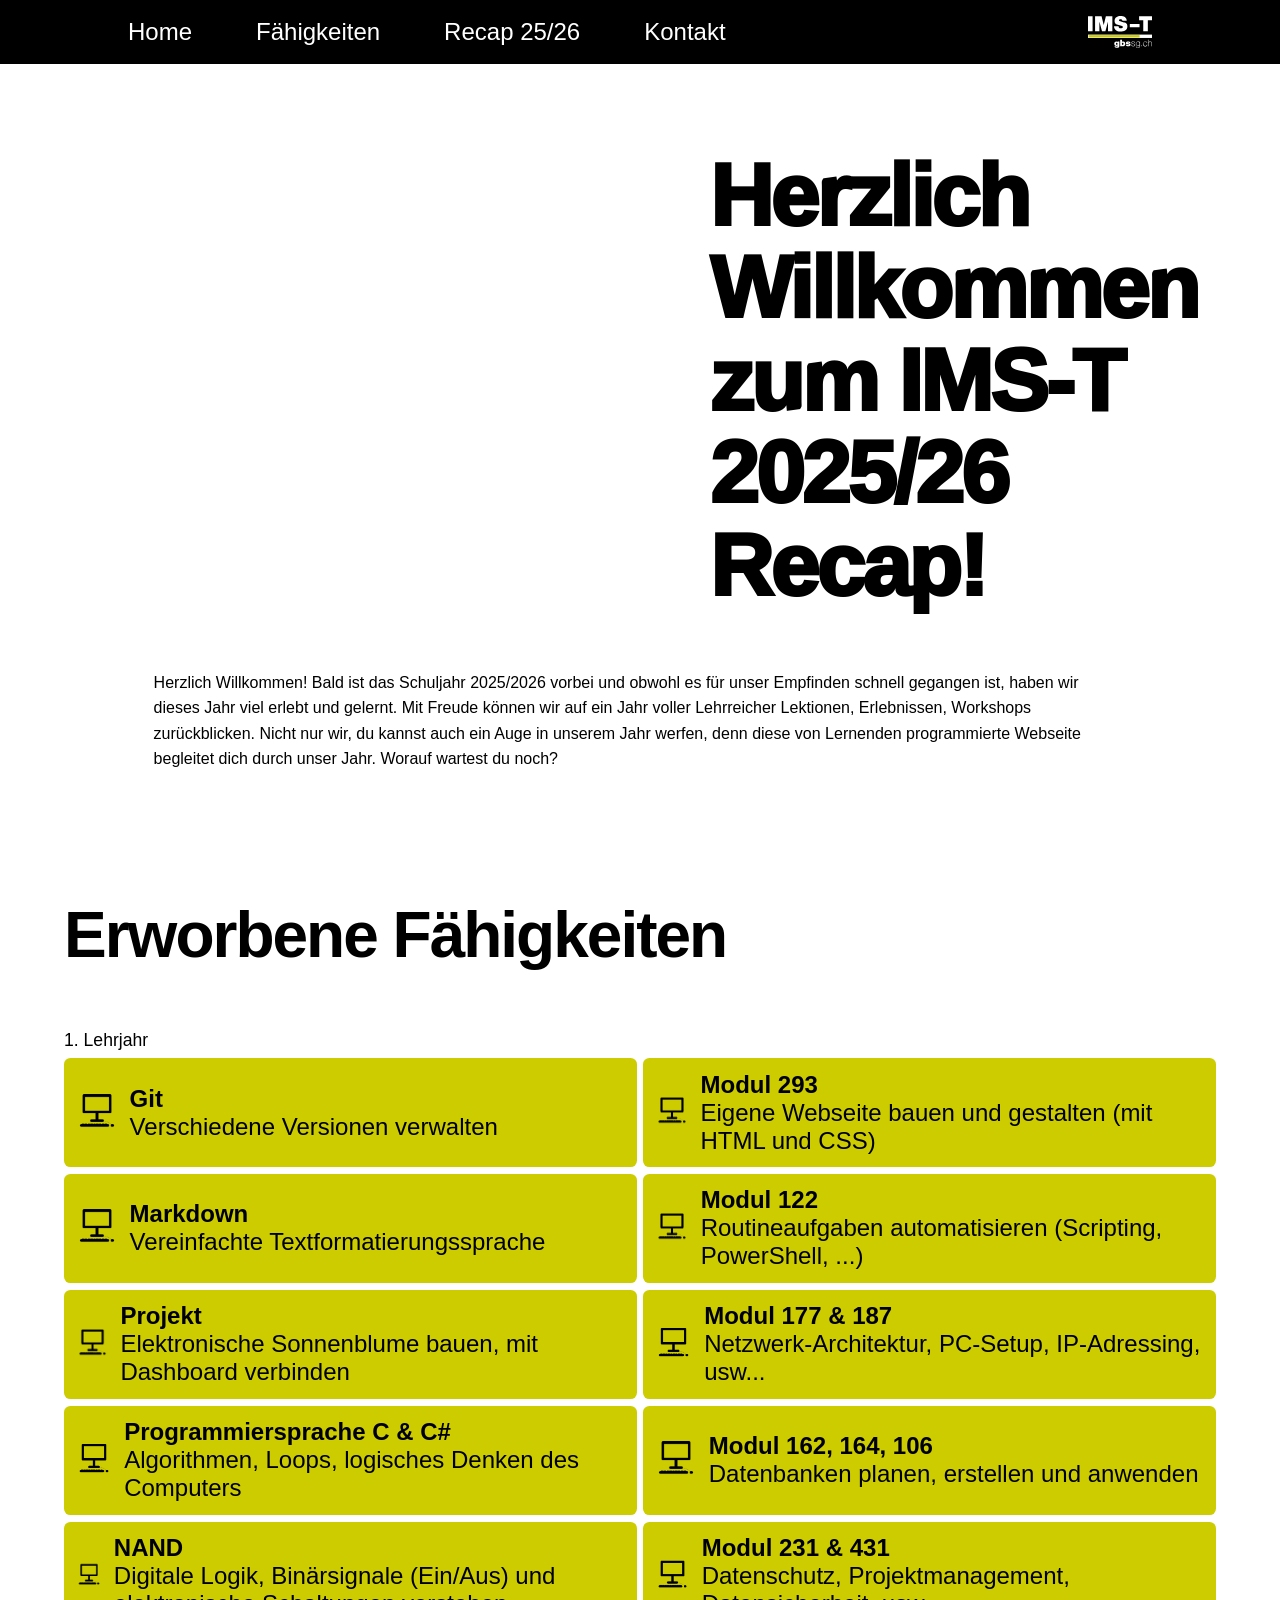
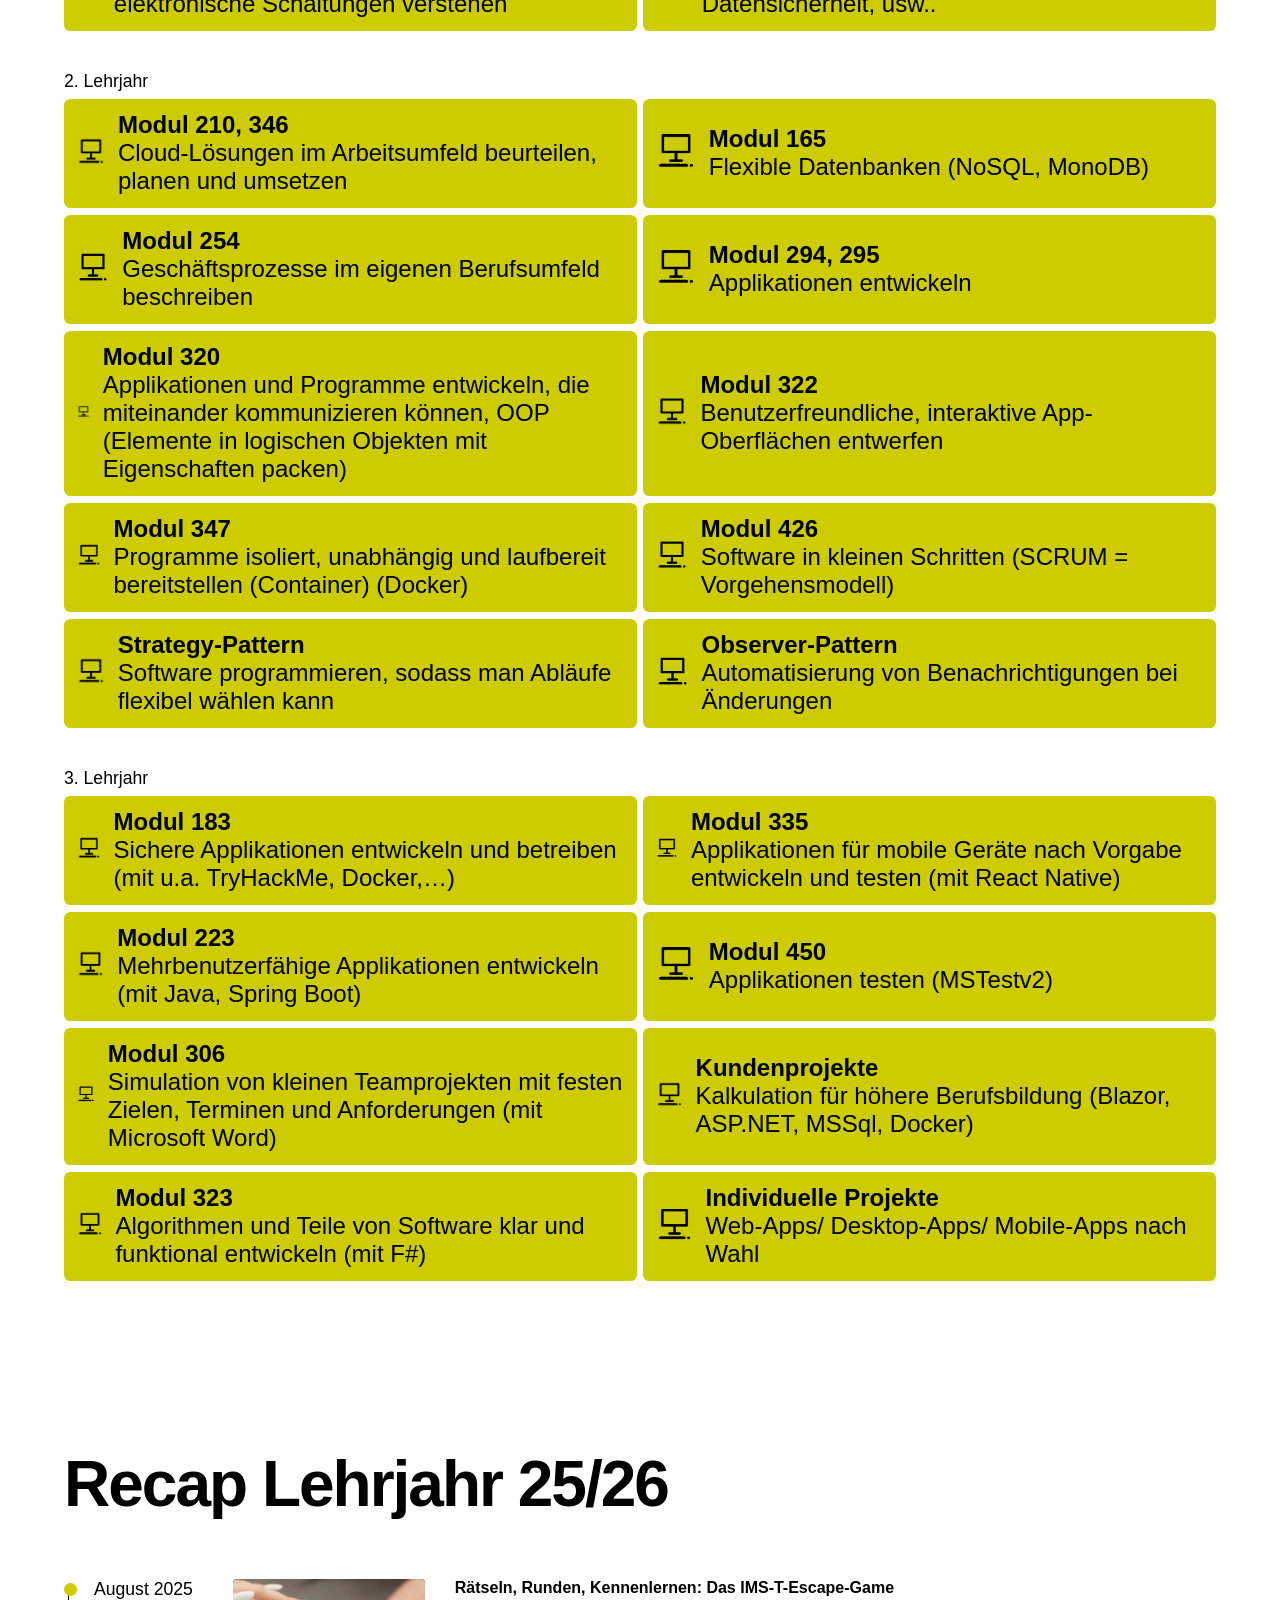
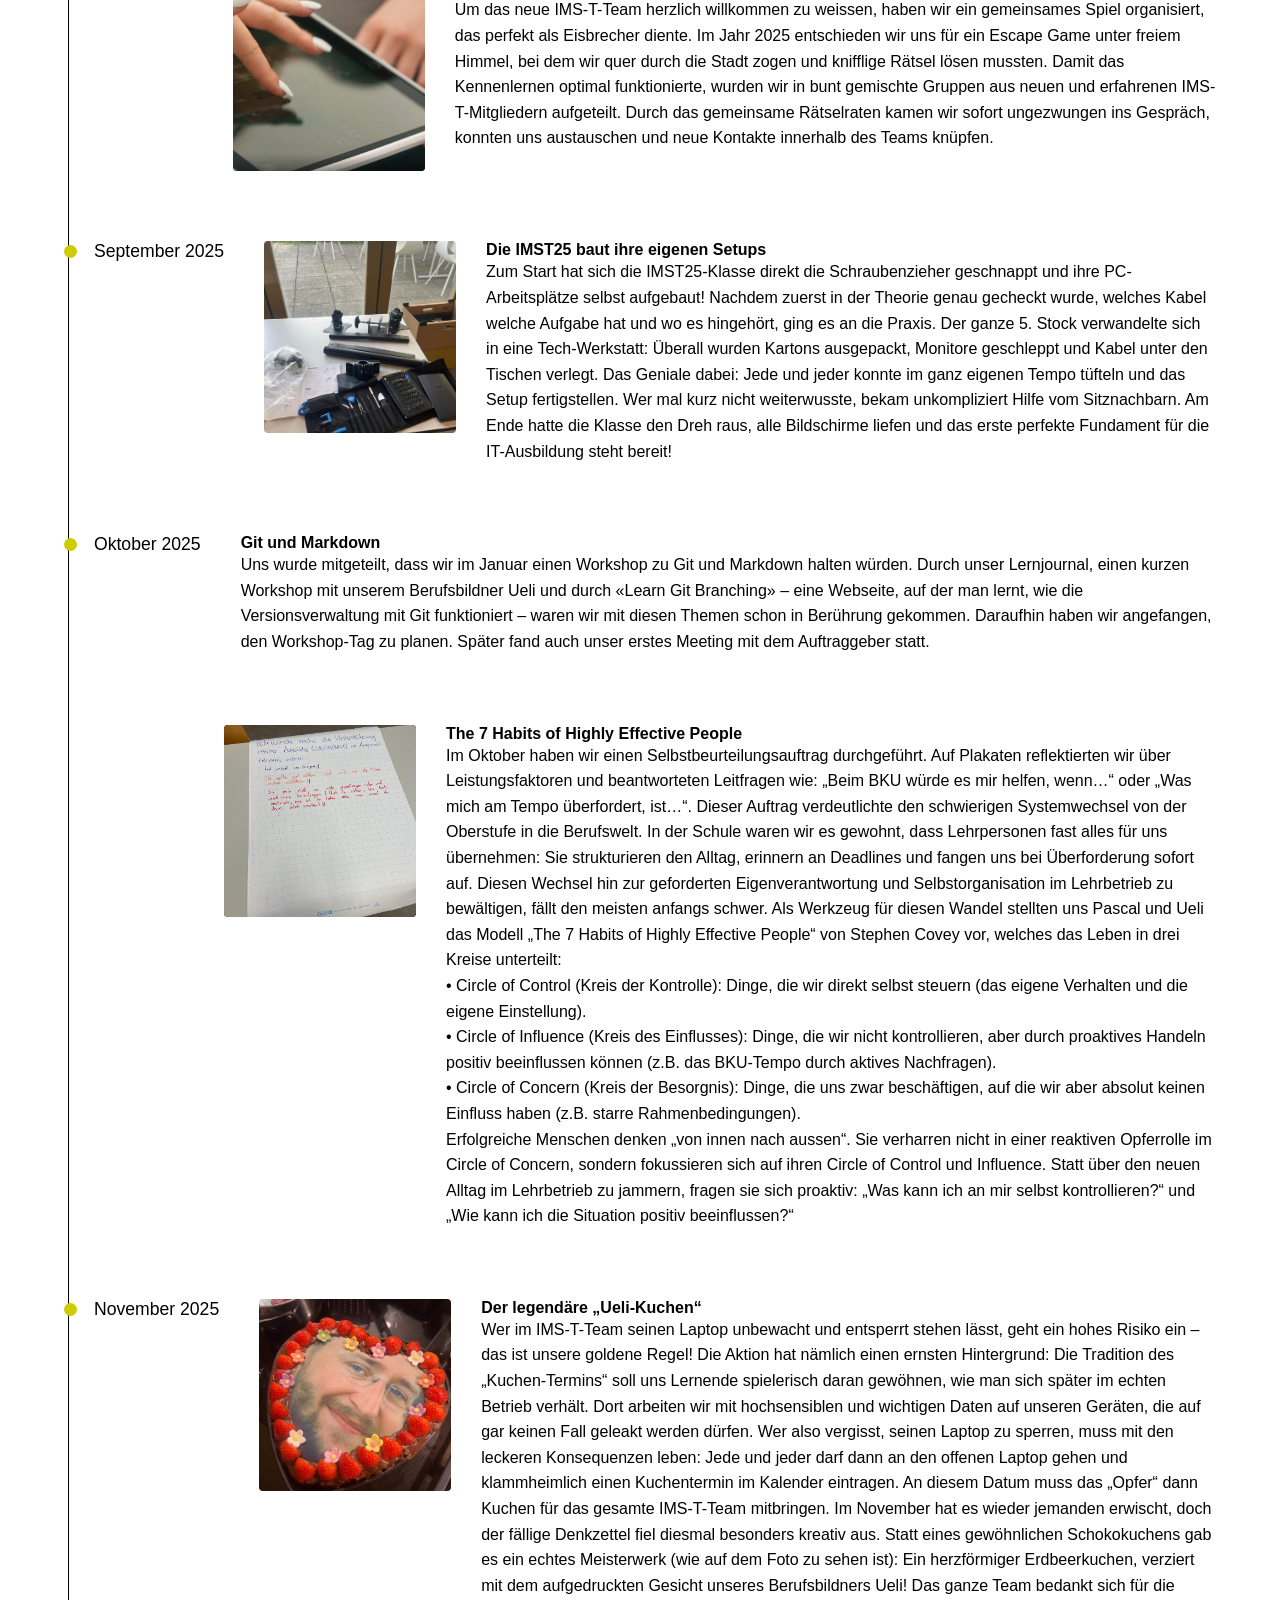
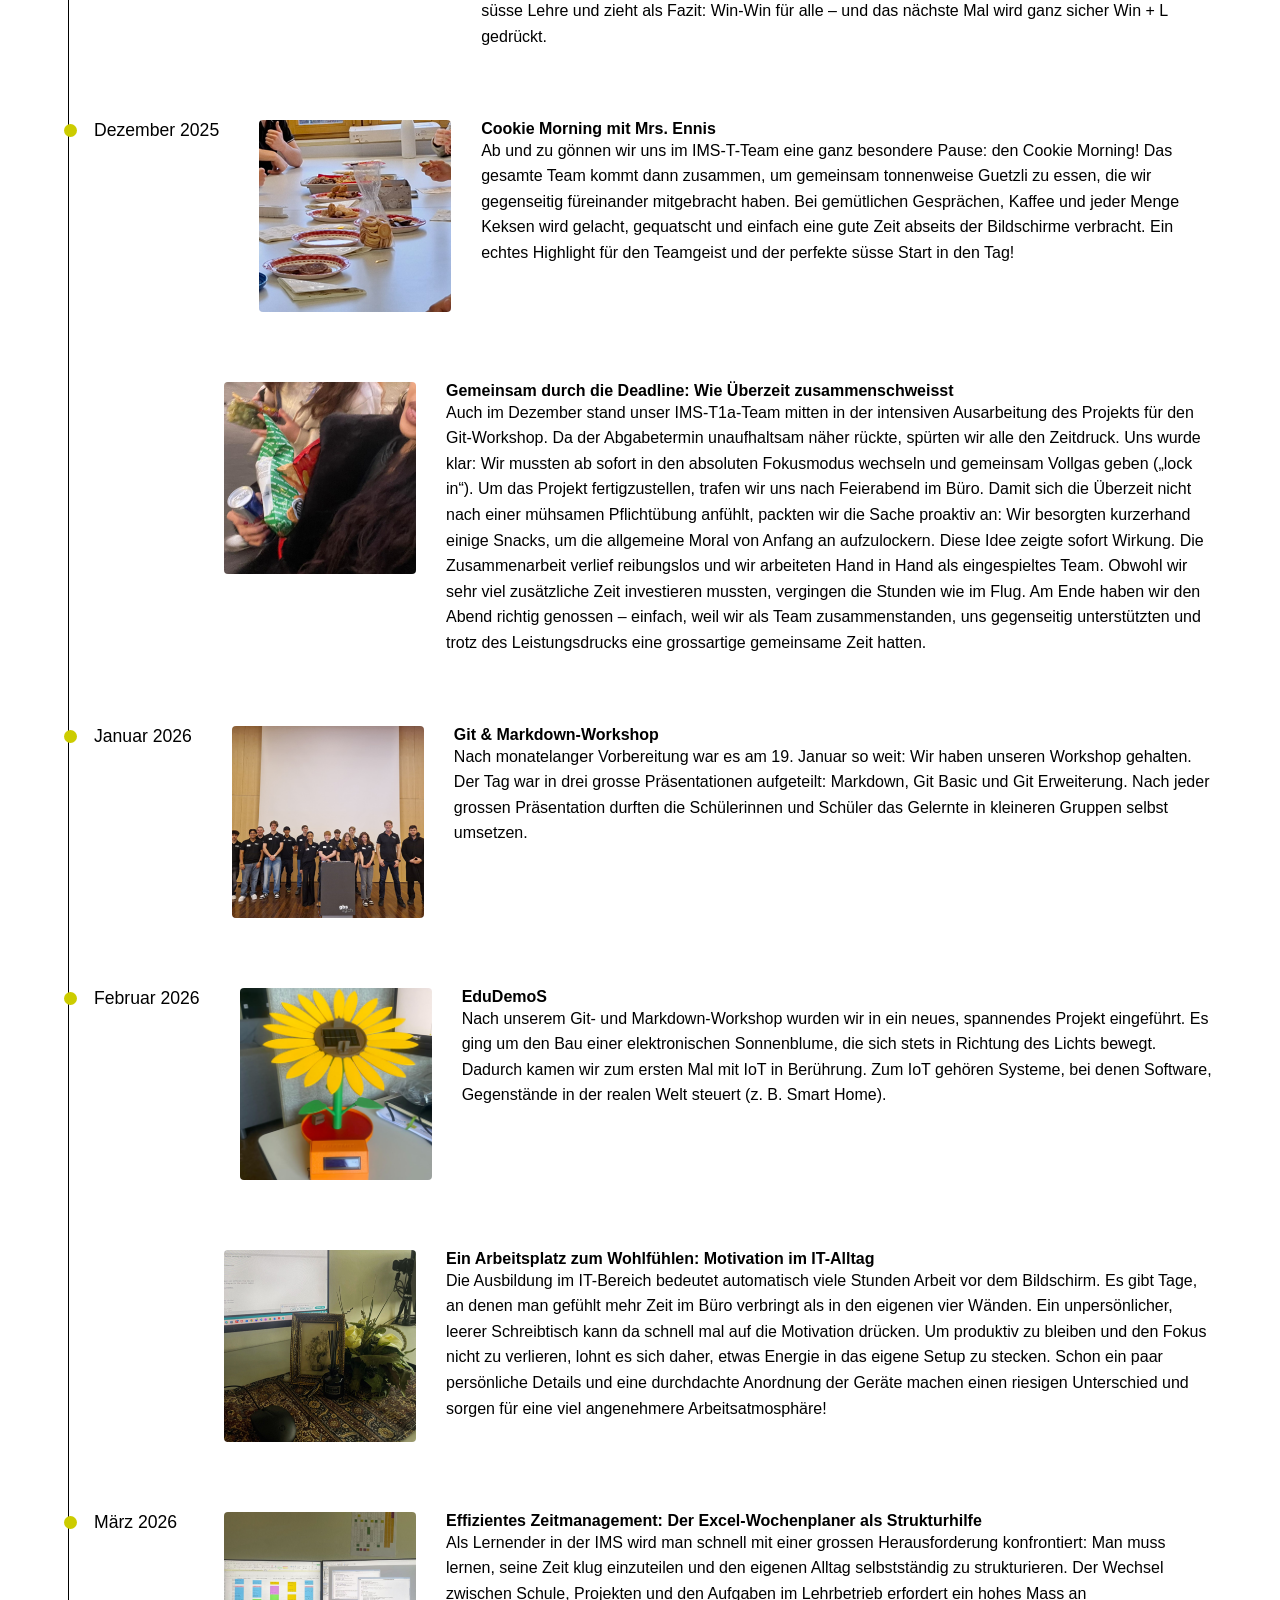
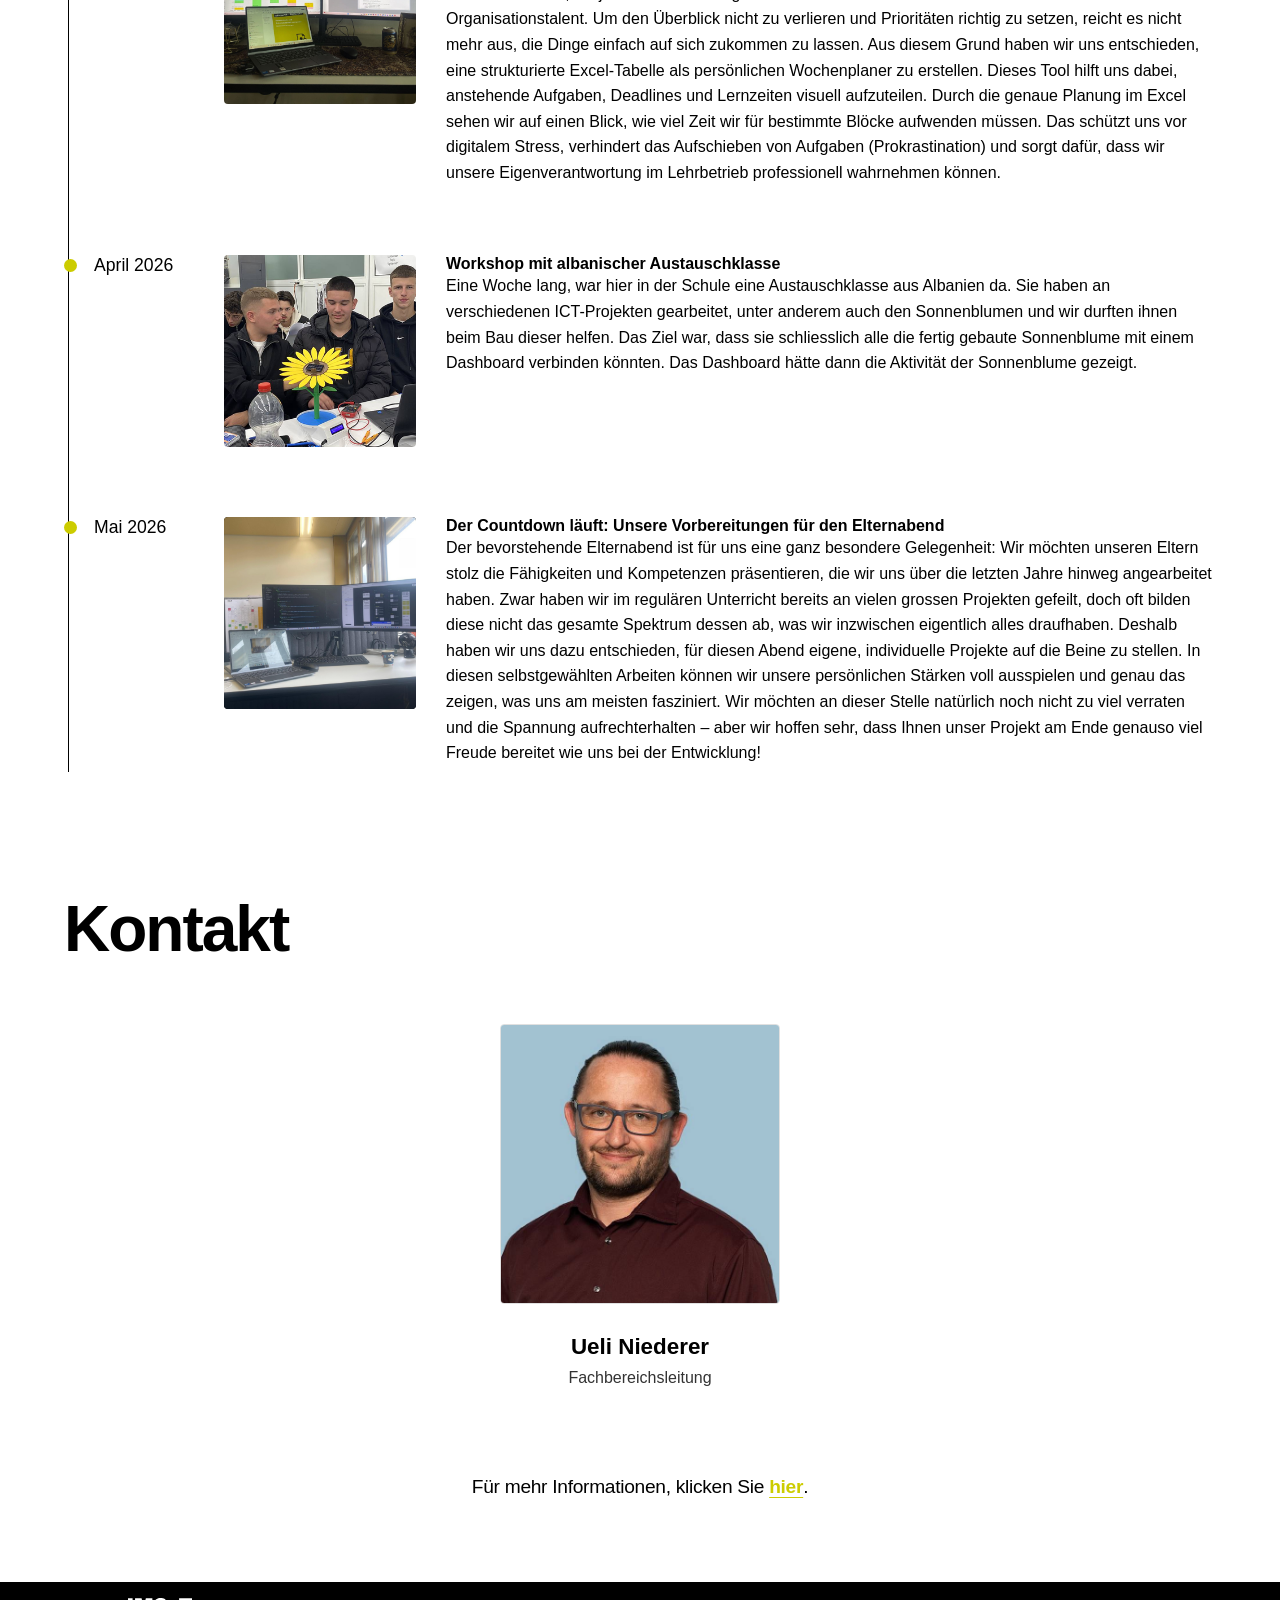
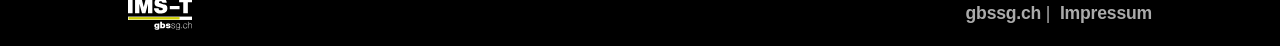
==== webseite.html @ 13295344 "Bilder Skills, Introtext und <p>-Textgrösse verändert" ====
<!doctype html>
<html lang="de">
  <head>
    <meta charset="UTF-8" />
    <meta name="viewport" content="width=device-width, initial-scale=1.0" />
    <title>IMS Recap Portfolio 25/26</title>
    <link rel="stylesheet" href="webseite.css" />
  </head>

  <body>
    <header class="navbar">
      <nav>
        <ul>
          <li><a href="#home">Home</a></li>
          <li><a href="#skills">Fähigkeiten</a></li>
          <li><a href="#recap">Recap 25/26</a></li>
          <li><a href="#kontakt">Kontakt</a></li>
        </ul>
      </nav>
      <div class="logo-container">
        <img
          src="assets\IMS-T Logo - 5 - negativ.svg"
          alt="IMS-Logo"
          class="imst-logo"
        />
      </div>
    </header>

    <section id="home" class="start-section">
      <div class="start-header">
        <div class="start-profile-picture">
          <video
            autoplay
            loop
            muted
            playsinline
            class="header-media__file ce-media-video video-player__source lazyLoad isLoaded"
          >
            <source
              src="assets\IMS-T_course_landscape_3mbit.mp4"
              type="video/mp4"
            />
          </video>
        </div>
        <div class="start-titles">
          <h1>
            Herzlich <br />
            Willkommen <br />
            zum IMS-T <br> 
            2025/26 <br />
            Recap!
          </h1>
        </div>
      </div>

      <p class="start-intro-text">
        Herzlich Willkommen! 
        Bald ist das Schuljahr 2025/2026 vorbei und obwohl es für unser Empfinden 
        schnell gegangen ist, haben wir dieses Jahr viel erlebt und gelernt. Mit Freude können wir auf ein Jahr 
        voller Lehrreicher Lektionen, Erlebnissen, Workshops zurückblicken. Nicht nur wir, du kannst auch ein Auge 
        in unserem Jahr werfen, denn diese von Lernenden programmierte Webseite begleitet dich durch unser Jahr. 
        Worauf wartest du noch?
      </p>
    </section>

    <section id="skills" class="skills-section">
      <h2>Erworbene Fähigkeiten</h2>

      <div class="skill-category">
        <h3>1. Lehrjahr</h3>
        <div class="skills-grid">
          <div class="skill-box">
            <div class="skill-icon">
              <img
                src="assets\Computer\3.png"
                alt=""
              />
            </div>
            <span>
              <b>Git<br /></b>
              Verschiedene Versionen verwalten
            </span>
          </div>
          <div class="skill-box">
            <div class="skill-icon">
              <img
                src="assets\Computer\3.png"
                alt=""
              />
            </div>
            <span>
              <b>Modul 293<br /></b>
              Eigene Webseite bauen und gestalten (mit HTML und CSS)
            </span>
          </div>
          <div class="skill-box">
            <div class="skill-icon">
              <img
                src="assets\Computer\3.png"
                alt=""
              />
            </div>
            <span>
              <b>Markdown<br /></b>
              Vereinfachte Textformatierungssprache
            </span>
          </div>
          <div class="skill-box">
            <div class="skill-icon">
              <img
                src="assets\Computer\3.png"
                alt=""
              />
            </div>
            <span>
              <b>Modul 122<br /></b>
              Routineaufgaben automatisieren (Scripting, PowerShell, ...)
            </span>
          </div>
          <div class="skill-box">
            <div class="skill-icon">
              <img
                src="assets\Computer\3.png"
                alt=""
              />
            </div>
            <span>
              <b>Projekt<br /></b>
              Elektronische Sonnenblume bauen, mit Dashboard verbinden
            </span>
          </div>
          <div class="skill-box">
            <div class="skill-icon">
              <img
                src="assets\Computer\3.png"
                alt=""
              />
            </div>
            <span>
              <b>Modul 177 & 187<br /></b>
              Netzwerk-Architektur, PC-Setup, IP-Adressing, usw...
            </span>
          </div>
          <div class="skill-box">
            <div class="skill-icon">
              <img
                src="assets\Computer\3.png"
                alt=""
              />
            </div>
            <span>
              <b>Programmiersprache C & C#<br /></b>
              Algorithmen, Loops, logisches Denken des Computers
            </span>
          </div>
          <div class="skill-box">
            <div class="skill-icon">
              <img
                src="assets\Computer\3.png"
                alt=""
              />
            </div>
            <span>
              <b>Modul 162, 164, 106<br /></b>
              Datenbanken planen, erstellen und anwenden
            </span>
          </div>
          <div class="skill-box">
            <div class="skill-icon">
              <img
                src="assets\Computer\3.png"
                alt=""
              />
            </div>
            <span>
              <b>NAND<br /></b>
              Digitale Logik, Binärsignale (Ein/Aus) und elektronische
              Schaltungen verstehen
            </span>
          </div>
          <div class="skill-box">
            <div class="skill-icon">
              <img
                src="assets\Computer\3.png"
                alt=""
              />
            </div>
            <span>
              <b>Modul 231 & 431<br /></b>
              Datenschutz, Projektmanagement, Datensicherheit, usw..
            </span>
          </div>
        </div>
      </div>

      <div class="skill-category">
        <h3>2. Lehrjahr</h3>
        <div class="skills-grid">
          <div class="skill-box">
            <div class="skill-icon">
              <img
                src="assets\Computer\3.png"
                alt=""
              />
            </div>
            <span>
              <b>Modul 210, 346<br /></b>
              Cloud-Lösungen im Arbeitsumfeld beurteilen, planen und umsetzen
            </span>
          </div>
          <div class="skill-box">
            <div class="skill-icon">
              <img
                src="assets\Computer\3.png"
                alt=""
              />
            </div>
            <span>
              <b>Modul 165<br /></b>
              Flexible Datenbanken (NoSQL, MonoDB)
            </span>
          </div>
          <div class="skill-box">
            <div class="skill-icon">
              <img
                src="assets\Computer\3.png"
                alt=""
              />
            </div>
            <span>
              <b>Modul 254<br /></b>
              Geschäftsprozesse im eigenen Berufsumfeld beschreiben
            </span>
          </div>
          <div class="skill-box">
            <div class="skill-icon">
              <img
                src="assets\Computer\3.png"
                alt=""
              />
            </div>
            <span>
              <b>Modul 294, 295<br /></b>
              Applikationen entwickeln
            </span>
          </div>
          <div class="skill-box">
            <div class="skill-icon">
              <img
                src="assets\Computer\3.png"
                alt=""
              />
            </div>
            <span>
              <b>Modul 320<br /></b>
              Applikationen und Programme entwickeln, die miteinander kommunizieren können, OOP (Elemente in logischen Objekten mit Eigenschaften packen) 
            </span>
          </div>
          <div class="skill-box">
            <div class="skill-icon">
              <img
                src="assets\Computer\3.png"
                alt=""
              />
            </div>
            <span>
              <b>Modul 322<br /></b>
              Benutzerfreundliche, interaktive App-Oberflächen entwerfen
            </span>
          </div>
          <div class="skill-box">
            <div class="skill-icon">
              <img
                src="assets\Computer\3.png"
                alt=""
              />
            </div>
            <span>
              <b>Modul 347<br /></b>
              Programme isoliert, unabhängig und laufbereit bereitstellen (Container) (Docker)
            </span>
          </div>
          <div class="skill-box">
            <div class="skill-icon">
              <img
                src="assets\Computer\3.png"
                alt=""
              />
            </div>
            <span>
              <b>Modul 426<br /></b>
              Software in kleinen Schritten  (SCRUM = Vorgehensmodell)
            </span>
          </div>
          <div class="skill-box">
            <div class="skill-icon">
              <img
                src="assets\Computer\3.png"
                alt=""
              />
            </div>
            <span>
              <b>Strategy-Pattern<br /></b>
              Software programmieren, sodass man Abläufe flexibel wählen kann
            </span>
          </div>
          <div class="skill-box">
            <div class="skill-icon">
              <img
                src="assets\Computer\3.png"
                alt=""
              />
            </div>
            <span>
              <b>Observer-Pattern<br /></b>
              Automatisierung von Benachrichtigungen bei Änderungen
            </span>
          </div>
        </div>
      </div>
      <div class="skill-category">
        <h3>3. Lehrjahr</h3>
        <div class="skills-grid">
          <div class="skill-box">
            <div class="skill-icon">
              <img
                src="assets\Computer\3.png"
                alt=""
              />
            </div>
            <span>
              <b>Modul 183<br /></b>
              Sichere Applikationen entwickeln und betreiben (mit u.a.
              TryHackMe, Docker,…)
            </span>
          </div>
          <div class="skill-box">
            <div class="skill-icon">
              <img
                src="assets\Computer\3.png"
                alt=""
              />
            </div>
            <span>
              <b>Modul 335<br /></b>
              Applikationen für mobile Geräte nach Vorgabe entwickeln und testen
              (mit React Native)
            </span>
          </div>
          <div class="skill-box">
            <div class="skill-icon">
              <img
                src="assets\Computer\3.png"
                alt=""
              />
            </div>
            <span>
              <b>Modul 223<br /></b>
              Mehrbenutzerfähige Applikationen entwickeln (mit Java, Spring
              Boot)
            </span>
          </div>
          <div class="skill-box">
            <div class="skill-icon">
              <img
                src="assets\Computer\3.png"
                alt=""
              />
            </div>
            <span>
              <b>Modul 450<br /></b>
              Applikationen testen (MSTestv2)
            </span>
          </div>
          <div class="skill-box">
            <div class="skill-icon">
              <img
                src="assets\Computer\3.png"
                alt=""
              />
            </div>
            <span>
              <b>Modul 306<br /></b>
              Simulation von kleinen Teamprojekten mit festen Zielen, Terminen
              und Anforderungen (mit Microsoft Word)
            </span>
          </div>
          <div class="skill-box">
            <div class="skill-icon">
              <img
                src="assets\Computer\3.png"
                alt=""
              />
            </div>
            <span>
              <b>Kundenprojekte<br /></b>
              Kalkulation für höhere Berufsbildung (Blazor, ASP.NET, MSSql,
              Docker)
            </span>
          </div>
          <div class="skill-box">
            <div class="skill-icon">
              <img
                src="assets\Computer\3.png"
                alt=""
              />
            </div>
            <span>
              <b>Modul 323<br /></b>
              Algorithmen und Teile von Software klar und funktional entwickeln
              (mit F#)
            </span>
          </div>
          <div class="skill-box">
            <div class="skill-icon">
              <img
                src="assets\Computer\3.png"
                alt=""
              />
            </div>
            <span>
              <b>Individuelle Projekte<br /></b>
              Web-Apps/ Desktop-Apps/ Mobile-Apps nach Wahl
            </span>
          </div>
        </div>
      </div>
    </section>
    <section id="recap" class="recap-section">
      <h2>Recap Lehrjahr 25/26</h2>

      <div class="timeline-container">
        <div class="timeline-line"></div>

        <div class="timeline-entry">
          <div class="timeline-date-container">
            <span class="timeline-dot"></span>
            <div class="timeline-date-marker">August 2025</div>
          </div>
          <div class="timeline-content">
            <div class="recap-entry-image">
              <img src="assets\Picture1.png" alt="Projekt August">
            </div>
            <div class="hahhahahhahha">
              <h4>Rätseln, Runden, Kennenlernen: Das IMS-T-Escape-Game</h4>
              <p>Um das neue IMS-T-Team herzlich willkommen zu weissen, haben wir ein gemeinsames Spiel organisiert, das perfekt als Eisbrecher diente. Im Jahr 2025 entschieden wir uns für ein Escape Game unter freiem Himmel, bei dem wir quer durch die Stadt zogen und knifflige Rätsel lösen mussten.
                Damit das Kennenlernen optimal funktionierte, wurden wir in bunt gemischte Gruppen aus neuen und erfahrenen IMS-T-Mitgliedern aufgeteilt. Durch das gemeinsame Rätselraten kamen wir sofort ungezwungen ins Gespräch, konnten uns austauschen und neue Kontakte innerhalb des Teams knüpfen.
              </p>
            </div>
          </div>
        </div>

        <div class="timeline-entry">
          <div class="timeline-date-container">
            <span class="timeline-dot"></span>
            <div class="timeline-date-marker">September 2025</div>
          </div>
          <div class="timeline-content">
            <div class="recap-entry-image">
              <img src="assets\Picture2.png" alt="Projekt September">
            </div>
            <div class="whoopsie daisy">
              <h4>Die IMST25 baut ihre eigenen Setups</h4>
              <p>Zum Start hat sich die IMST25-Klasse direkt die Schraubenzieher geschnappt und ihre PC-Arbeitsplätze selbst aufgebaut! Nachdem zuerst in der Theorie genau gecheckt wurde, welches Kabel welche Aufgabe hat und wo es hingehört, ging es an die Praxis. Der ganze 5. Stock verwandelte sich in eine Tech-Werkstatt: Überall wurden Kartons ausgepackt, Monitore geschleppt und Kabel unter den Tischen verlegt. Das Geniale dabei: Jede und jeder konnte im ganz eigenen Tempo tüfteln und das Setup fertigstellen. Wer mal kurz nicht weiterwusste, bekam unkompliziert Hilfe vom Sitznachbarn. Am Ende hatte die Klasse den Dreh raus, alle Bildschirme liefen und das erste perfekte Fundament für die IT-Ausbildung steht bereit!</p>
            </div>
          </div>
        </div>

        <div class="timeline-entry">
          <div class="timeline-date-container">
            <span class="timeline-dot"></span>
            <div class="timeline-date-marker">Oktober 2025</div>
          </div>
          <div class="timeline-content">
            <div class="whoopsie daisy">
              <h4>Git und Markdown</h4>
              <p>Uns wurde mitgeteilt, dass wir im Januar einen Workshop zu Git und Markdown halten würden. Durch unser Lernjournal, einen kurzen Workshop mit unserem Berufsbildner Ueli und durch «Learn Git Branching» – eine Webseite, auf der man lernt, wie die Versionsverwaltung mit Git funktioniert – waren wir mit diesen Themen schon in Berührung gekommen. Daraufhin haben wir angefangen, den Workshop-Tag zu planen. Später fand auch unser erstes Meeting mit dem Auftraggeber statt.</p>
            </div>
          </div>
        </div>

        <div class="timeline-entry">
          <div class="timeline-date-container"></div>
          <div class="timeline-content">
            <div class="recap-entry-image">
              <img src="assets\Picture3.png" alt="Projekt Oktober">
            </div>
            <div class="whoopsie daisy">
              <h4>The 7 Habits of Highly Effective People</h4>
              <p>Im Oktober haben wir einen Selbstbeurteilungsauftrag durchgeführt. Auf Plakaten reflektierten wir über Leistungsfaktoren und beantworteten Leitfragen wie: „Beim BKU würde es mir helfen, wenn…“ oder „Was mich am Tempo überfordert, ist…“.
                Dieser Auftrag verdeutlichte den schwierigen Systemwechsel von der Oberstufe in die Berufswelt. In der Schule waren wir es gewohnt, dass Lehrpersonen fast alles für uns übernehmen: Sie strukturieren den Alltag, erinnern an Deadlines und fangen uns bei Überforderung sofort auf. Diesen Wechsel hin zur geforderten Eigenverantwortung und Selbstorganisation im Lehrbetrieb zu bewältigen, fällt den meisten anfangs schwer.
                Als Werkzeug für diesen Wandel stellten uns Pascal und Ueli das Modell „The 7 Habits of Highly Effective People“ von Stephen Covey vor, welches das Leben in drei Kreise unterteilt:</p>
              <p>•	Circle of Control (Kreis der Kontrolle): Dinge, die wir direkt selbst steuern (das eigene Verhalten und die eigene Einstellung).</p>
              <p>•	Circle of Influence (Kreis des Einflusses): Dinge, die wir nicht kontrollieren, aber durch proaktives Handeln positiv beeinflussen können (z.B. das BKU-Tempo durch aktives Nachfragen).</p>
              <p>•	Circle of Concern (Kreis der Besorgnis): Dinge, die uns zwar beschäftigen, auf die wir aber absolut keinen Einfluss haben (z.B. starre Rahmenbedingungen).</p>
              <p>Erfolgreiche Menschen denken „von innen nach aussen“. Sie verharren nicht in einer reaktiven Opferrolle im Circle of Concern, sondern fokussieren sich auf ihren Circle of Control und Influence. Statt über den neuen Alltag im Lehrbetrieb zu jammern, fragen sie sich proaktiv: „Was kann ich an mir selbst kontrollieren?“ und „Wie kann ich die Situation positiv beeinflussen?“
              </p>
            </div>
          </div>
        </div>


        <div class="timeline-entry">
          <div class="timeline-date-container">
            <span class="timeline-dot"></span>
            <div class="timeline-date-marker">November 2025</div>
          </div>
          <div class="timeline-content">
            <div class="recap-entry-image">
              <img src="assets\Picture4.png" alt="Projekt November">
            </div>
            <div class="whoopsie daisy">
              <h4>Der legendäre „Ueli-Kuchen“</h4>
              <p>Wer im IMS-T-Team seinen Laptop unbewacht und entsperrt stehen lässt, geht ein hohes Risiko ein – das ist unsere goldene Regel! Die Aktion hat nämlich einen ernsten Hintergrund: Die Tradition des „Kuchen-Termins“ soll uns Lernende spielerisch daran gewöhnen, wie man sich später im echten Betrieb verhält. Dort arbeiten wir mit hochsensiblen und wichtigen Daten auf unseren Geräten, die auf gar keinen Fall geleakt werden dürfen. Wer also vergisst, seinen Laptop zu sperren, muss mit den leckeren Konsequenzen leben: Jede und jeder darf dann an den offenen Laptop gehen und klammheimlich einen Kuchentermin im Kalender eintragen. An diesem Datum muss das „Opfer“ dann Kuchen für das gesamte IMS-T-Team mitbringen. Im November hat es wieder jemanden erwischt, doch der fällige Denkzettel fiel diesmal besonders kreativ aus. Statt eines gewöhnlichen Schokokuchens gab es ein echtes Meisterwerk (wie auf dem Foto zu sehen ist): Ein herzförmiger Erdbeerkuchen, verziert mit dem aufgedruckten Gesicht unseres Berufsbildners Ueli! Das ganze Team bedankt sich für die süsse Lehre und zieht als Fazit: Win-Win für alle – und das nächste Mal wird ganz sicher Win + L gedrückt.</p>
            </div>
          </div>
        </div>

        <div class="timeline-entry">
          <div class="timeline-date-container">
            <span class="timeline-dot"></span>
            <div class="timeline-date-marker">Dezember 2025</div>
          </div>
          <div class="timeline-content">
            <div class="recap-entry-image">
              <img src="assets\Picture5.png" alt="Projekt Dezember">
            </div>
            <div class="whoopsie daisy">
              <h4>Cookie Morning mit Mrs. Ennis</h4>
              <p>Ab und zu gönnen wir uns im IMS-T-Team eine ganz besondere Pause: den Cookie Morning! Das gesamte Team kommt dann zusammen, um gemeinsam tonnenweise Guetzli zu essen, die wir gegenseitig füreinander mitgebracht haben. Bei gemütlichen Gesprächen, Kaffee und jeder Menge Keksen wird gelacht, gequatscht und einfach eine gute Zeit abseits der Bildschirme verbracht. Ein echtes Highlight für den Teamgeist und der perfekte süsse Start in den Tag!</p>
            </div>
          </div>
        </div>

        <div class="timeline-entry">
          <div class="timeline-date-container"></div>
          <div class="timeline-content">
            <div class="recap-entry-image">
              <img src="assets\Picture6.png" alt="Projekt Dezember">
            </div>
            <div class="whoopsie daisy">
              <h4>Gemeinsam durch die Deadline: Wie Überzeit zusammenschweisst</h4>
              <p>Auch im Dezember stand unser IMS-T1a-Team mitten in der intensiven Ausarbeitung des Projekts für den Git-Workshop. Da der Abgabetermin unaufhaltsam näher rückte, spürten wir alle den Zeitdruck. Uns wurde klar: Wir mussten ab sofort in den absoluten Fokusmodus wechseln und gemeinsam Vollgas geben („lock in“).
                Um das Projekt fertigzustellen, trafen wir uns nach Feierabend im Büro. Damit sich die Überzeit nicht nach einer mühsamen Pflichtübung anfühlt, packten wir die Sache proaktiv an: Wir besorgten kurzerhand einige Snacks, um die allgemeine Moral von Anfang an aufzulockern.
                Diese Idee zeigte sofort Wirkung. Die Zusammenarbeit verlief reibungslos und wir arbeiteten Hand in Hand als eingespieltes Team. Obwohl wir sehr viel zusätzliche Zeit investieren mussten, vergingen die Stunden wie im Flug. Am Ende haben wir den Abend richtig genossen – einfach, weil wir als Team zusammenstanden, uns gegenseitig unterstützten und trotz des Leistungsdrucks eine grossartige gemeinsame Zeit hatten.
              </p>
            </div>
          </div>
        </div>

        <div class="timeline-entry">
          <div class="timeline-date-container">
            <span class="timeline-dot"></span>
            <div class="timeline-date-marker">Januar 2026</div>
          </div>
          <div class="timeline-content">
            <div class="recap-entry-image">
              <img src="assets\Picture7.png" alt="Projekt Januar">
            </div>
            <div class="whoopsie daisy">
              <h4>Git & Markdown-Workshop</h4>
              <p>Nach monatelanger Vorbereitung war es am 19. Januar so weit: Wir haben unseren Workshop gehalten. Der Tag war in drei grosse Präsentationen aufgeteilt: Markdown, Git Basic und Git Erweiterung. Nach jeder grossen Präsentation durften die Schülerinnen und Schüler das Gelernte in kleineren Gruppen selbst umsetzen.</p>
            </div>
          </div>
        </div>

        <div class="timeline-entry">
          <div class="timeline-date-container">
            <span class="timeline-dot"></span>
            <div class="timeline-date-marker">Februar 2026</div>
          </div>
          <div class="timeline-content">
            <div class="recap-entry-image">
              <img src="assets\Picture8.png" alt="Projekt Februar">
            </div>
            <div class="whoopsie daisy">
              <h4>EduDemoS</h4>
              <p>Nach unserem Git- und Markdown-Workshop wurden wir in ein neues, spannendes Projekt eingeführt. Es ging um den Bau einer elektronischen Sonnenblume, die sich stets in Richtung des Lichts bewegt. Dadurch kamen wir zum ersten Mal mit IoT in Berührung. Zum IoT gehören Systeme, bei denen Software, Gegenstände in der realen Welt steuert (z. B. Smart Home).</p>
            </div>
          </div>
        </div>

        <div class="timeline-entry">
          <div class="timeline-date-container"></div>
          <div class="timeline-content">
            <div class="recap-entry-image">
              <img src="assets\Picture9.png" alt="Projekt Februar">
            </div>
            <div class="whoopsie daisy">
              <h4>Ein Arbeitsplatz zum Wohlfühlen: Motivation im IT-Alltag</h4>
              <p>Die Ausbildung im IT-Bereich bedeutet automatisch viele Stunden Arbeit vor dem Bildschirm. Es gibt Tage, an denen man gefühlt mehr Zeit im Büro verbringt als in den eigenen vier Wänden. Ein unpersönlicher, leerer Schreibtisch kann da schnell mal auf die Motivation drücken. Um produktiv zu bleiben und den Fokus nicht zu verlieren, lohnt es sich daher, etwas Energie in das eigene Setup zu stecken. Schon ein paar persönliche Details und eine durchdachte Anordnung der Geräte machen einen riesigen Unterschied und sorgen für eine viel angenehmere Arbeitsatmosphäre!</p>
            </div>
          </div>
        </div>

        <div class="timeline-entry">
          <div class="timeline-date-container">
            <span class="timeline-dot"></span>
            <div class="timeline-date-marker">März 2026</div>
          </div>
          <div class="timeline-content">
            <div class="recap-entry-image">
              <img src="assets\Picture10.png" alt="Projekt März">
            </div>
            <div class="whoopsie daisy">
              <h4>Effizientes Zeitmanagement: Der Excel-Wochenplaner als Strukturhilfe</h4>
              <p>Als Lernender in der IMS wird man schnell mit einer grossen Herausforderung konfrontiert: Man muss lernen, seine Zeit klug einzuteilen und den eigenen Alltag selbstständig zu strukturieren. Der Wechsel zwischen Schule, Projekten und den Aufgaben im Lehrbetrieb erfordert ein hohes Mass an Organisationstalent. Um den Überblick nicht zu verlieren und Prioritäten richtig zu setzen, reicht es nicht mehr aus, die Dinge einfach auf sich zukommen zu lassen.
                Aus diesem Grund haben wir uns entschieden, eine strukturierte Excel-Tabelle als persönlichen Wochenplaner zu erstellen. Dieses Tool hilft uns dabei, anstehende Aufgaben, Deadlines und Lernzeiten visuell aufzuteilen. Durch die genaue Planung im Excel sehen wir auf einen Blick, wie viel Zeit wir für bestimmte Blöcke aufwenden müssen. Das schützt uns vor digitalem Stress, verhindert das Aufschieben von Aufgaben (Prokrastination) und sorgt dafür, dass wir unsere Eigenverantwortung im Lehrbetrieb professionell wahrnehmen können.
              </p>
            </div>
          </div>
        </div>

        <div class="timeline-entry">
          <div class="timeline-date-container">
            <span class="timeline-dot"></span>
            <div class="timeline-date-marker">April 2026</div>
          </div>
          <div class="timeline-content">
            <div class="recap-entry-image">
              <img src="assets\Picture11.png" alt="Projekt April">
            </div>
            <div class="whoopsie daisy">
              <h4>Workshop mit albanischer Austauschklasse</h4>
              <p>Eine Woche lang, war hier in der Schule eine Austauschklasse aus Albanien da. Sie haben an verschiedenen ICT-Projekten gearbeitet, unter anderem auch den Sonnenblumen und wir durften ihnen beim Bau dieser helfen. Das Ziel war, dass sie schliesslich alle die fertig gebaute Sonnenblume mit einem Dashboard verbinden könnten. Das Dashboard hätte dann die Aktivität der Sonnenblume gezeigt.</p>
            </div>
          </div>
        </div>

        <div class="timeline-entry">
          <div class="timeline-date-container">
            <span class="timeline-dot"></span>
            <div class="timeline-date-marker">Mai 2026</div>
          </div>
          <div class="timeline-content">
            <div class="recap-entry-image">
              <img src="assets\Picture12.png" alt="Projekt Mai">
            </div>
            <div class="whoopsie daisy">
              <h4>Der Countdown läuft: Unsere Vorbereitungen für den Elternabend</h4>
              <p>Der bevorstehende Elternabend ist für uns eine ganz besondere Gelegenheit: Wir möchten unseren Eltern stolz die Fähigkeiten und Kompetenzen präsentieren, die wir uns über die letzten Jahre hinweg angearbeitet haben. Zwar haben wir im regulären Unterricht bereits an vielen grossen Projekten gefeilt, doch oft bilden diese nicht das gesamte Spektrum dessen ab, was wir inzwischen eigentlich alles draufhaben.
                Deshalb haben wir uns dazu entschieden, für diesen Abend eigene, individuelle Projekte auf die Beine zu stellen. In diesen selbstgewählten Arbeiten können wir unsere persönlichen Stärken voll ausspielen und genau das zeigen, was uns am meisten fasziniert. Wir möchten an dieser Stelle natürlich noch nicht zu viel verraten und die Spannung aufrechterhalten – aber wir hoffen sehr, dass Ihnen unser Projekt am Ende genauso viel Freude bereitet wie uns bei der Entwicklung!
              </p>
            </div>
          </div>
        </div>

      </div>
    </section>

    <section id="kontakt" class="kontakt-section">
      <h2>Kontakt</h2>
      <div class="kontakt-grid">

        <div class="flip-card">
          <div class="flip-card-inner">
            <div class="flip-card-front">
              <img src="assets\UN.png" alt="Email"/>
            </div>
            <div class="flip-card-back">
              <a href="mailto:ueli.niederer@gbssg.ch" class="contact-btn"
                >E-Mail senden</a
              >
            </div>
          </div>
        </div>
        <div class="kontakt-info">
          <h3>Ueli Niederer</h3>
          <p>Fachbereichsleitung</p>
        </div>

      <div class="info-link-container">
        Für mehr Informationen, klicken Sie
        <a href="https://www.gbssg.ch/grundbildung/technik/ims-t-informatikmittelschule-mit-berufsmaturitaet.html" target="_blank">hier</a>.
      </div>
    </section>

    <footer class="site-footer">
      <div class="footer-logo-container">
        <img
          src="assets\IMS-T Logo - 5 - negativ.svg"
          alt="IMS-Logo"
          class="footer-logo"
        />
      </div>
      <div class="footer-text-container">
        <a href="https://www.gbssg.ch" target="_blank" class="footer-link">gbssg.ch</a> | <a href="https://www.gbssg.ch/kontakt.html" class="footer-link">Impressum</a>
      </div>
    </footer>
  </body>
</html>
---- webseite.css ----
* {
  margin: 0;
  padding: 0;
  box-sizing: border-box;
}

html {
  scroll-behavior: smooth;
  background-color: #ffffff;
  color: #000000;
  font-family: "Inter", sans-serif;
  height: 100;
}

body {
  width: 100%;
  min-height: 100%;
  padding: 0vw;
  display: flex;
  flex-direction: column;
  background-color: #ffffff;
}

section {
  padding: 5%;
}

h2 {
  font-weight: 700;
  font-size: clamp(3rem, 5vw, 4.5rem);
  line-height: 1.1;
  color: #000000;
  margin-bottom: 3.75rem;
  letter-spacing: -0.125rem;
}

p {
  font-size: clamp(1rem, 1vw, 2rem);
  line-height: 1.6;
}

.navbar {
  position: fixed;
  top: 0;
  left: 0;
  width: 100%;
  height: 5vw;
  background-color: #000000;
  display: flex;
  justify-content: space-between;
  align-items: center;
  padding: 0 10%;
  z-index: 1000;
}

.navbar nav ul {
  display: flex;
  list-style: none;
  gap: 4rem;
}

.navbar nav a {
  text-decoration: none;
  color: #ffffff;
  font-weight: 400;
  font-size: clamp(1.125rem, 2vw, 1.5rem);
  transition: color 0.2s;
}

.navbar nav a:hover {
  color: #cccc00;
}

.imst-logo {
  width: 5vw;
  display: block;
}

.start-section {
  padding-top: 9.375rem;
}

.start-header {
  display: flex;
  justify-content: center;
  align-items: center;
  gap: 3.125rem;
  margin-bottom: 4.5vw;
}

.start-profile-picture {
  width: 45vw;
  border-radius: 1vw;
  overflow: hidden;
}

.start-profile-picture video {
  width: 100%;
  height: 100%;
  object-fit: cover;
}


.start-titles h1 {
  font-weight: 1000;
  font-size: clamp(3rem, 8vw, 5.5rem);
  line-height: 1.05;
  letter-spacing: -0.1875rem;
}

.start-intro-text {
  width: 75vw;
  margin: 0vw 7vw;
  font-size: clamp(1rem, 1vw, 2rem);
  line-height: 1.6;
  color: #000000;
}

.skill-category {
  margin-bottom: 3.125vw;
}

.skill-category h3 {
  font-weight: 400;
  font-size: 1.1rem;
  margin: 0.5vw 0vw;
  color: #000000;
}

.skills-grid {
  display: grid;
  grid-template-columns: repeat(2, 1fr);
  gap: 0.5vw;
}

.skill-box {
  background-color: #cccc00;
  color: #000000;
  display: flex;
  align-items: center;
  gap: 1vw;
  padding: 1vw;
  border-radius: 0.5vw;
}

span {
  font-size: 1.5rem;
}

.skill-icon {
  width: 2.5rem;
}

.skill-icon img {
  width: 100%;
  height: 100%;
  object-fit: contain;
}

.timeline-container {
  position: relative;
  display: flex;
  flex-direction: column;
  gap: 4.375rem;
}

.timeline-line {
  position: absolute;
  top: 0.5vw;
  left: 0.3vw;
  width: 0.1vw;
  height: 100%;
  background-color: #000000;
  z-index: 1;
}

.timeline-entry {
  display: flex;
  align-items: flex-start;
  gap: 2.5rem;
}

.timeline-date-container {
  display: flex;
  align-items: center;
  position: relative;
  min-width: 120px;
}

.timeline-dot {
  width: 13px;
  height: 13px;
  background-color: #cccc00;
  border-radius: 50%;
  position: absolute;
  left: 0px;
  z-index: 5;
}

.timeline-date-marker {
  font-size: 1.1rem;
  font-weight: 500;
  padding-left: 30px;
}

.timeline-content {
  display: flex;
  align-items: flex-start;
  gap: 30px;
  flex: 1;
}

.recap-entry-image {
  width: 15vw;
  height: 15vw;
  background-color: #000000;
  border-radius: 4px;
  overflow: hidden;
  flex-shrink: 0;
}

.recap-entry-image img {
  width: 15vw;
  height: 15vw;
  object-fit: cover;
}

.recap-entry-text h4 {
  font-size: 1.6rem;
  margin-bottom: 10px;
  letter-spacing: -0.5px;
}

.recap-entry-text p {
  color: #333333;
  line-height: 1.5;
}

.kontakt-grid {
  display: grid;
  grid-template-columns: repeat(1, 1fr);
  gap: 15px;
  justify-items: center; 
  align-items: center;
  width: 100%;
}

.kontakt-container {
  display: flex;
  flex-direction: column;
  align-items: center;
}

.flip-card {
  background-color: transparent;
  perspective: 1000px;
  width: 280px;
  height: 280px;
}

.flip-card-inner {
  position: relative;
  width: 100%;
  height: 100%;
  text-align: center;
  transition: transform 0.6s cubic-bezier(0.4, 0, 0.2, 1);
  transform-style: preserve-3d;
}

.flip-card:hover .flip-card-inner {
  transform: rotateY(180deg);
}

.flip-card-front,
.flip-card-back {
  position: absolute;
  width: 100%;
  height: 100%;
  -webkit-backface-visibility: hidden;
  backface-visibility: hidden;
  border-radius: 4px;
  display: flex;
  flex-direction: column;
  box-sizing: border-box; 
  overflow: hidden;
}

.flip-card-front {
  background-color: #1c1c1c;
  border: 1px solid #e0e0e0;
}

.flip-card-front img {
  width: 100%;
  height: 100%;
  object-fit: cover;
}

.flip-card-back {
  background-color: #cccc00;
  color: #000000;
  transform: rotateY(180deg);
  align-items: center;
  justify-content: center;
  padding: 20px;
}

.kontakt-info {
  text-align: center;
  padding-top: 15px;
}

.kontakt-info h3 {
  margin: 0 0 5px 0;
  font-size: 1.4rem;
  font-weight: 700;
  color: #000000;
}

.kontakt-info p {
  margin: 0;
  font-size: 1rem;
  color: #333333;
}

.contact-btn {
  display: inline-block;
  padding: 10px 20px;
  background-color: #000000;
  color: #cccc00;
  text-decoration: none;
  font-weight: 700;
  border-radius: 6px;
  font-size: 0.95rem;
  transition:
    background-color 0.2s,
    transform 0.1s;
}

.contact-btn:hover {
  background-color: #222222;
  transform: scale(1.05);
}

.info-link-container {
  margin-top: 50px;
  padding: 20px;
  text-align: center;
  font-size: 1.2rem;
  color: #000000;
  letter-spacing: -0.3px;
}

.info-link-container a {
  color: #cccc00;
  text-decoration: underline;
  text-underline-offset: 4px;
  font-weight: 700;
  transition:
    color 0.2s ease,
    text-shadow 0.2s ease;
}

.info-link-container a:hover {
  color: #ffffff;
  text-shadow: 0 0 8px rgba(204, 204, 0, 0.6);
}

.site-footer {
  bottom: 0;
  left: 0;
  width: 100%;
  height: 5vw;
  background-color: #000000;
  display: flex;
  justify-content: space-between;
  align-items: center;
  padding: 0 10%;
  z-index: 1000;
}

.footer-logo {
  height: 2.5vw;
  width: auto;
  display: block;
}

.footer-text-container {
  color: #aaaaaa;
  font-size: 1.1rem;
  font-weight: 400;
  letter-spacing: -0.2px;
}

.footer-link {
  color: #aaaaaa;
  text-decoration: none;
  font-weight: 700;
  margin-left: 5px;
  border-bottom: 1px solid transparent;
  transition:
    color 0.2s ease,
    border-color 0.2s ease;
}

.footer-link:hover {
  color: #cccc00;
  border-color: #cccc00;
}
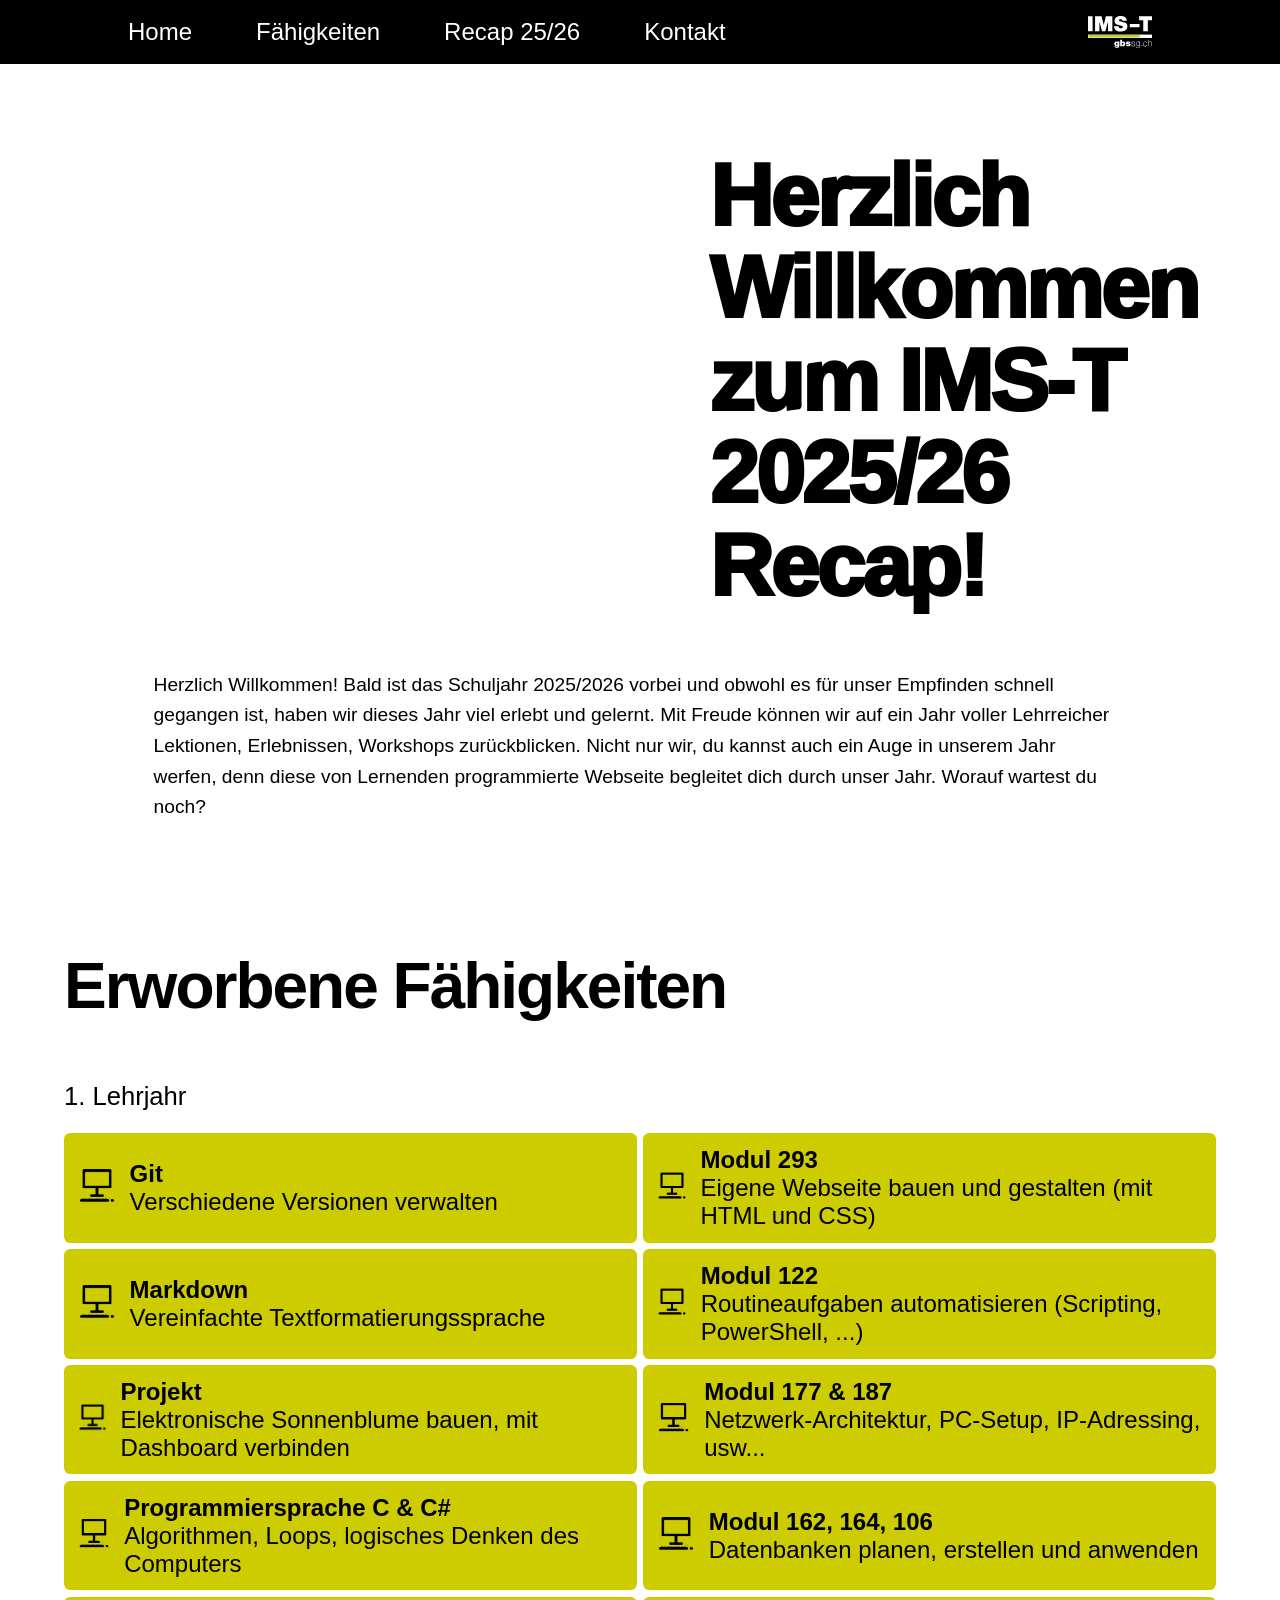
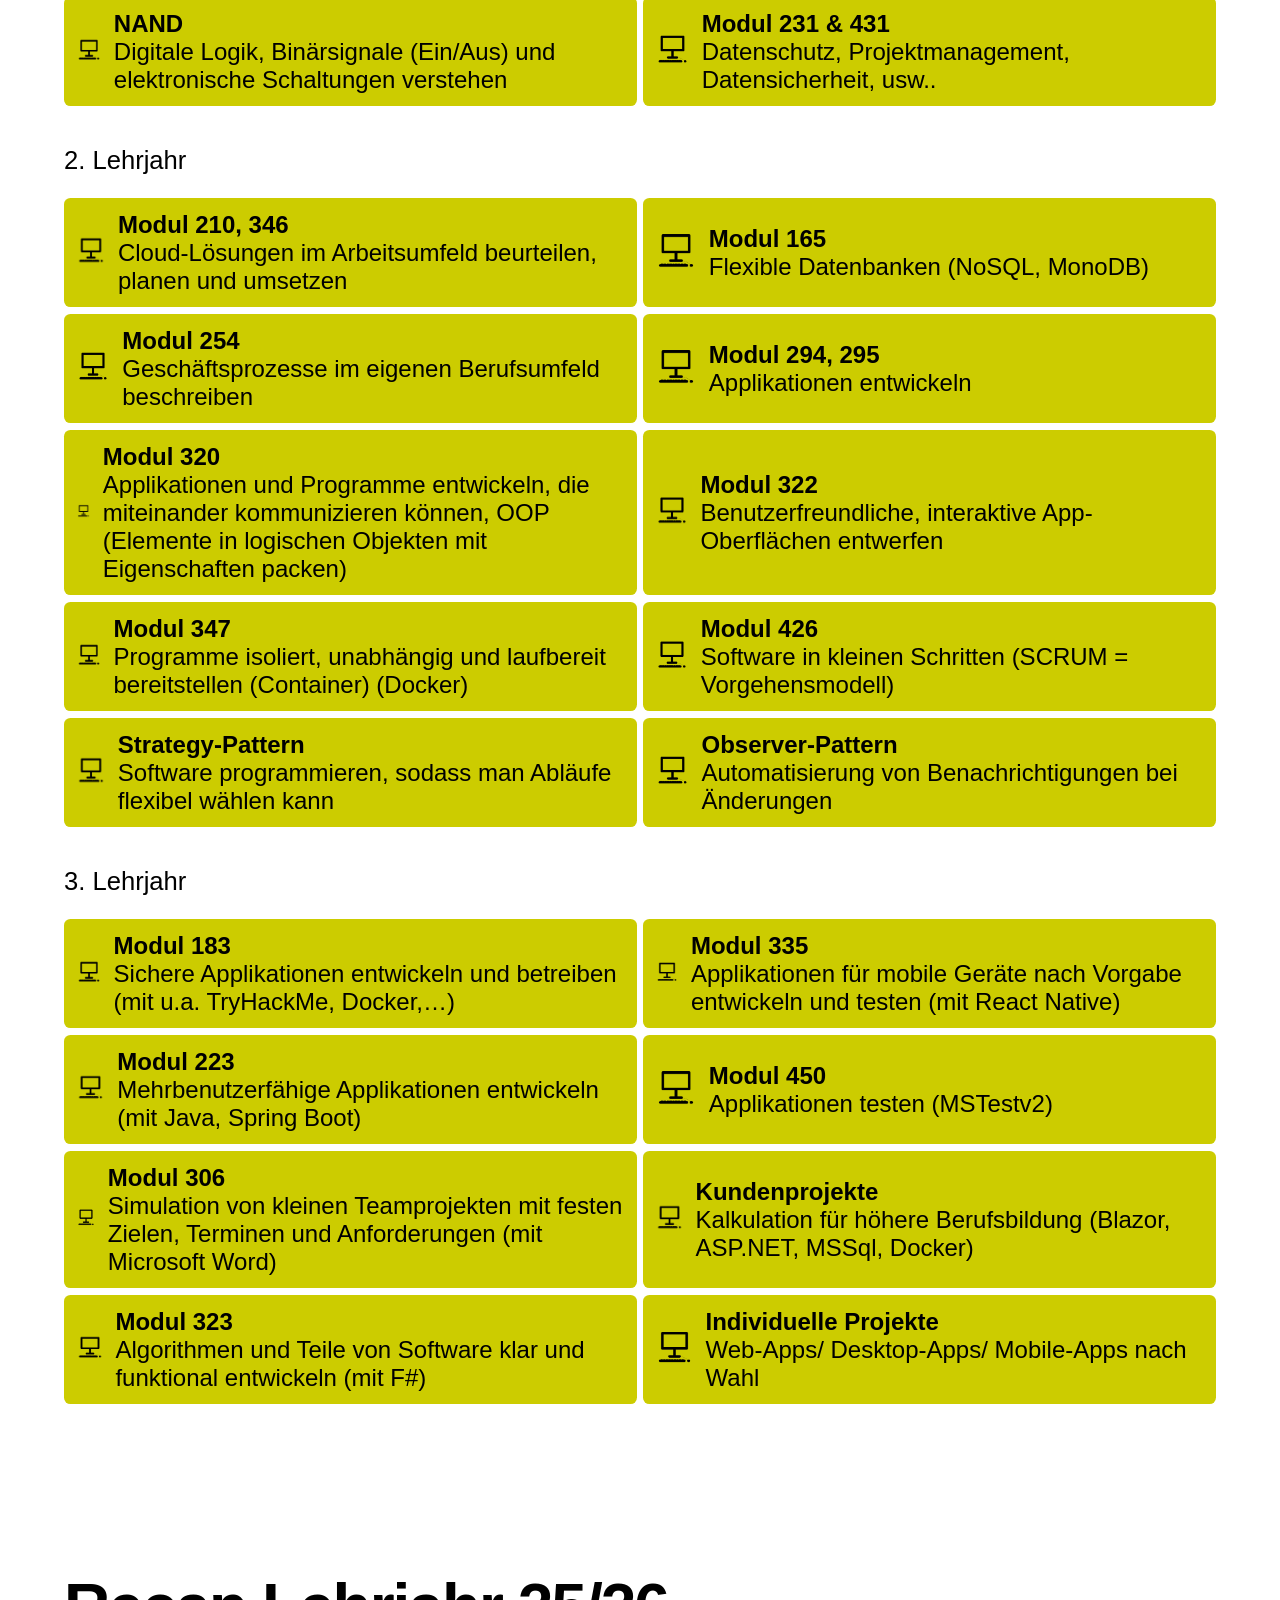
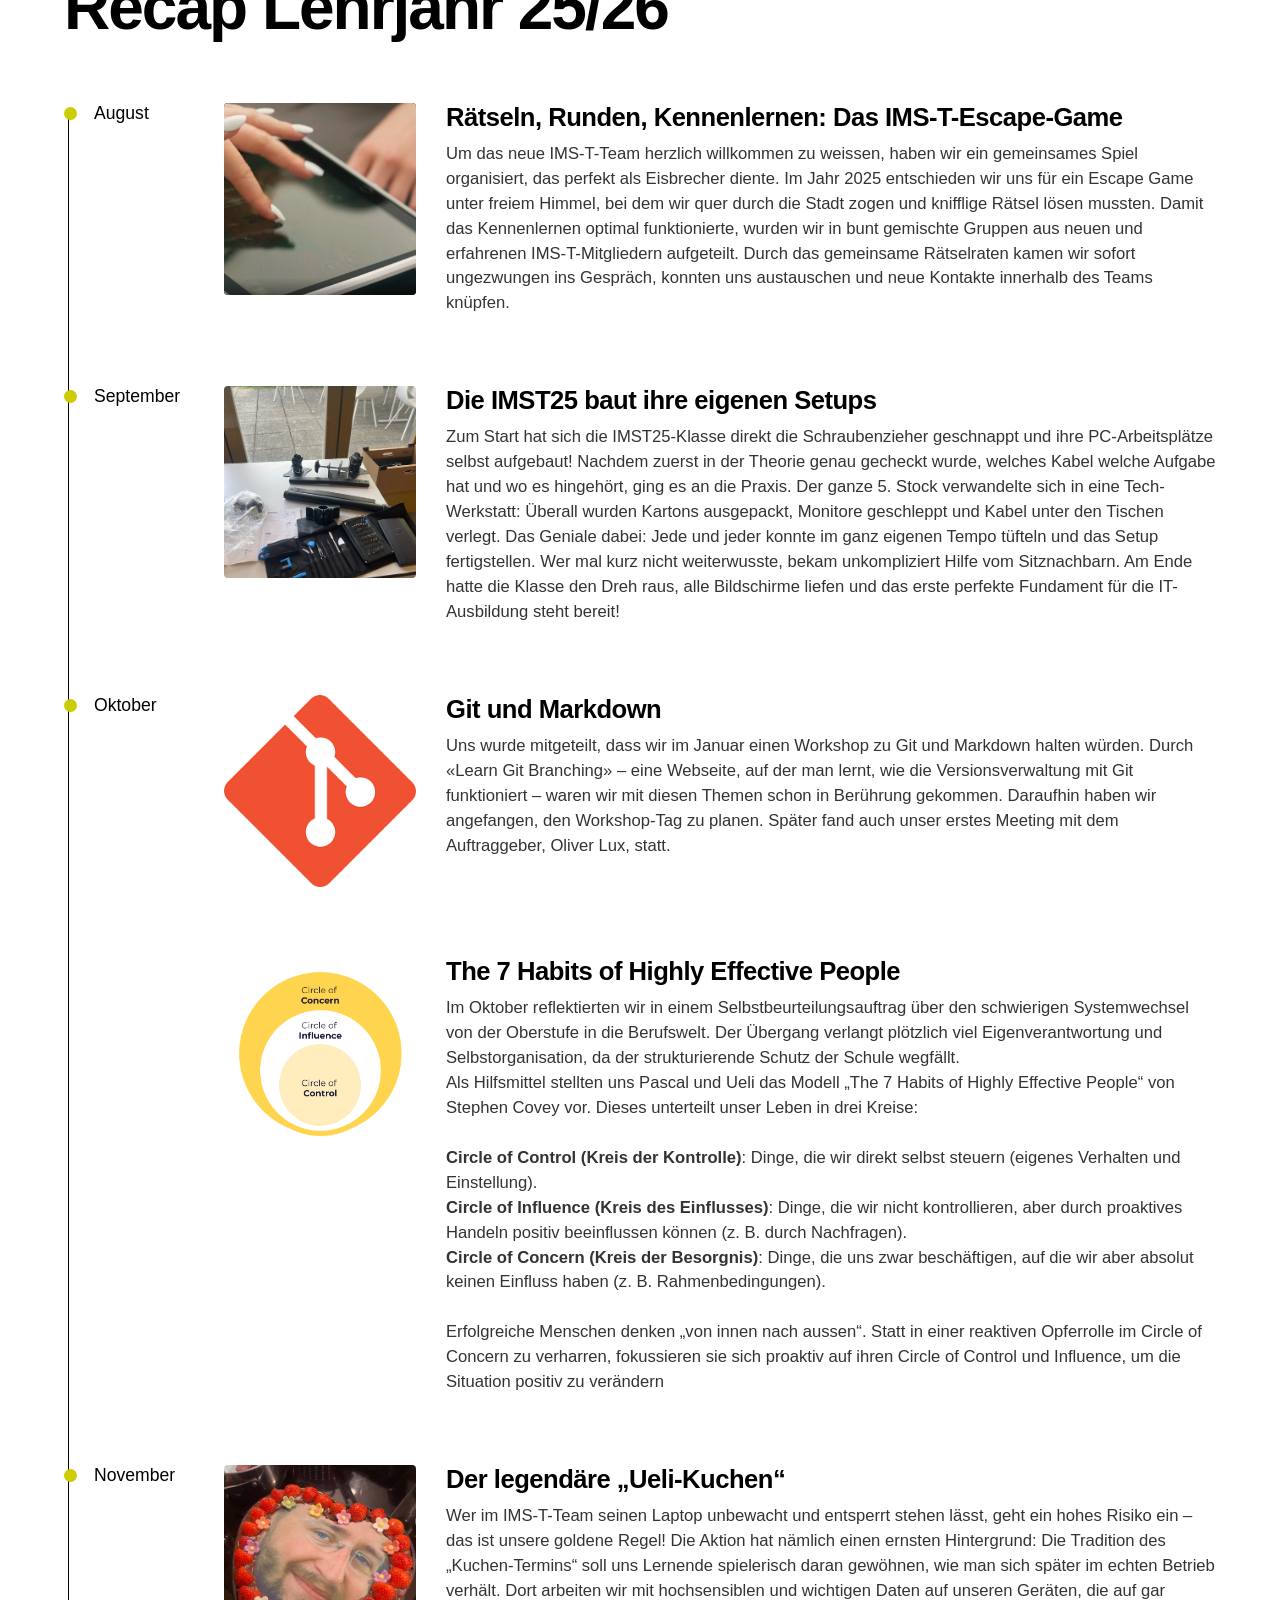
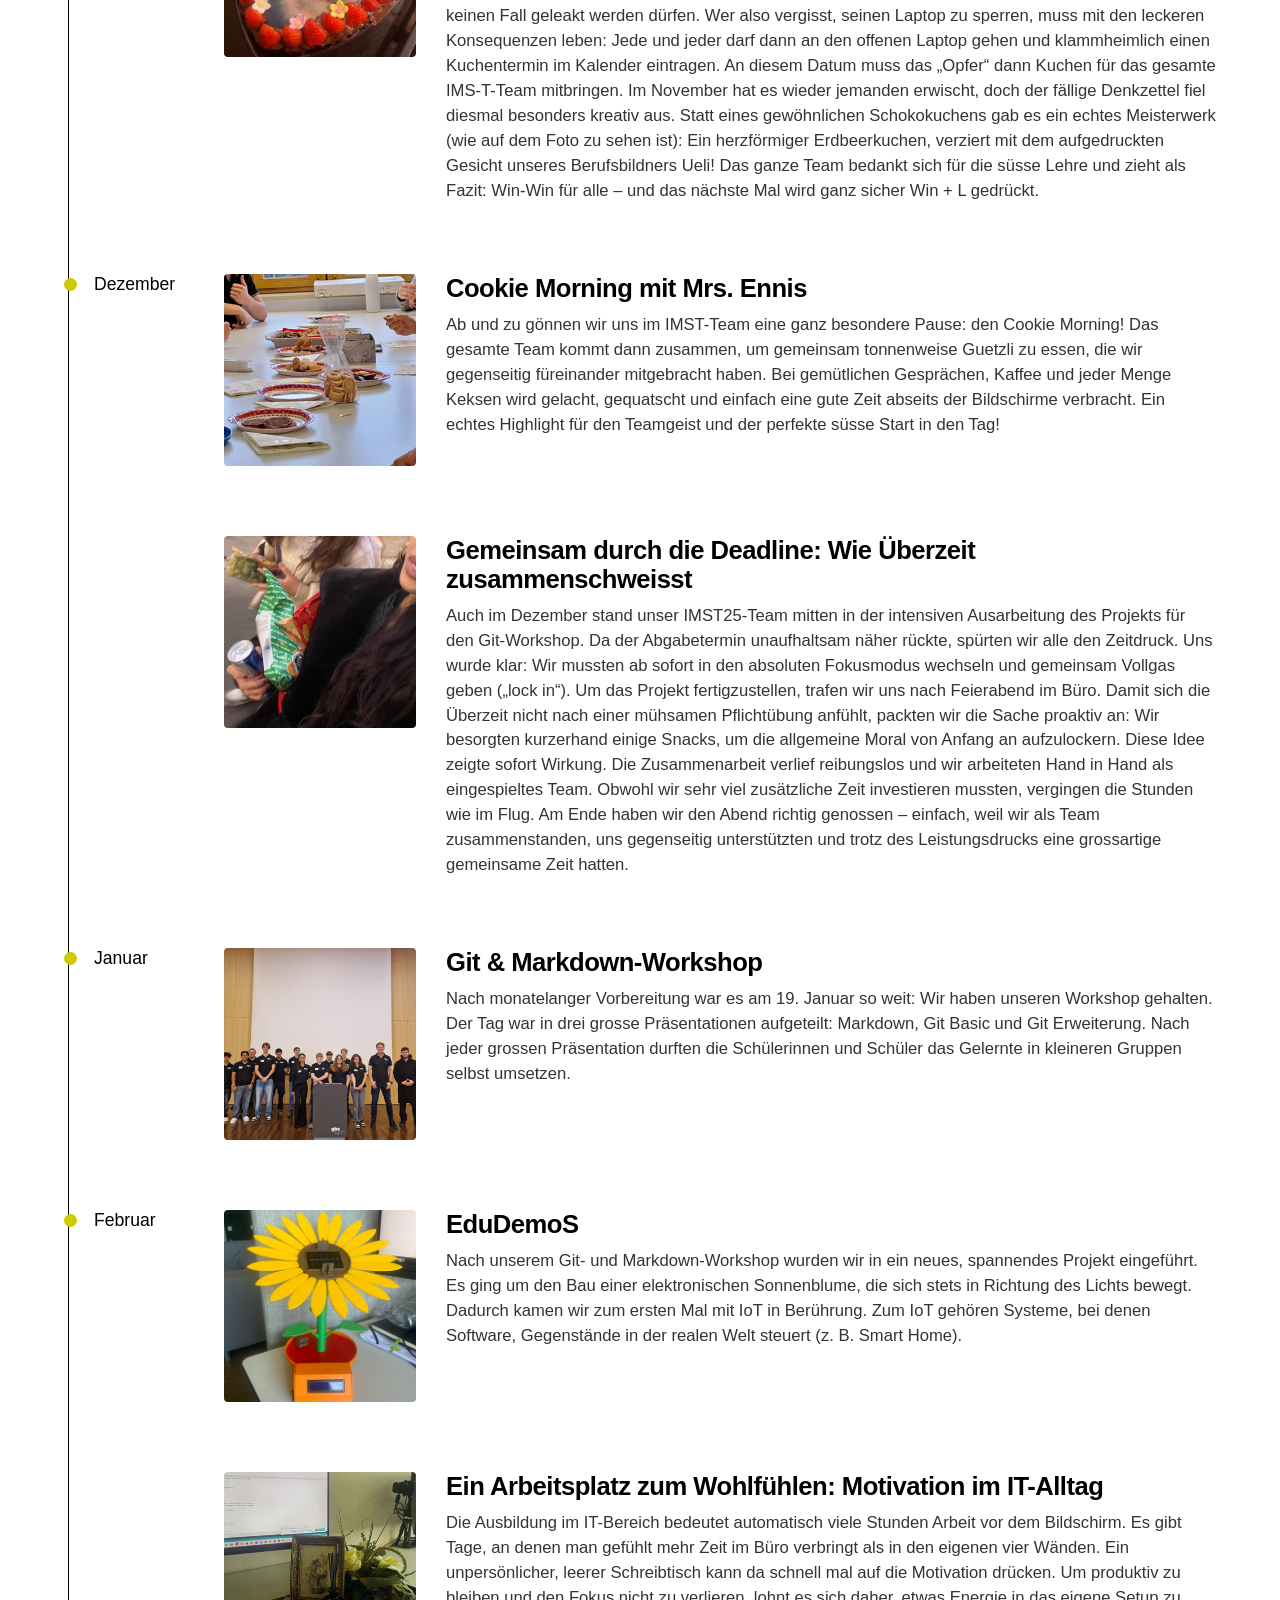
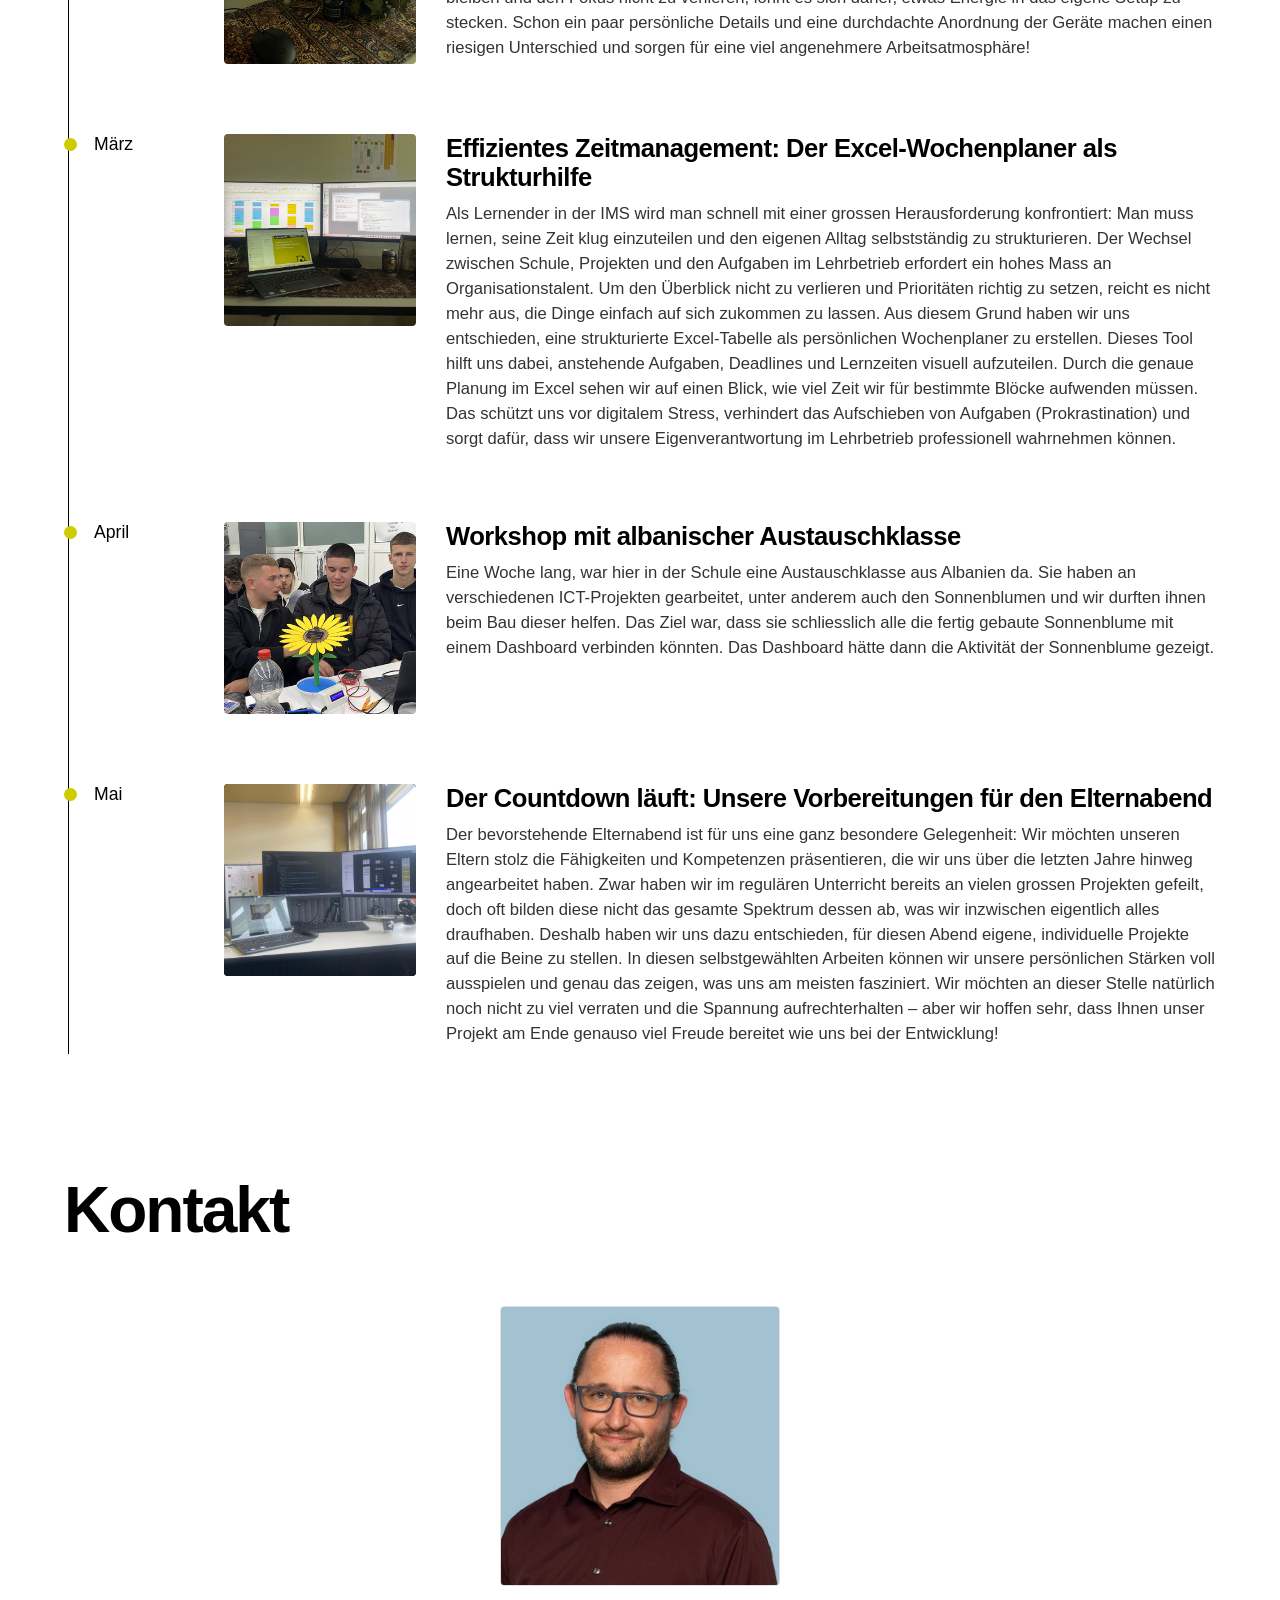
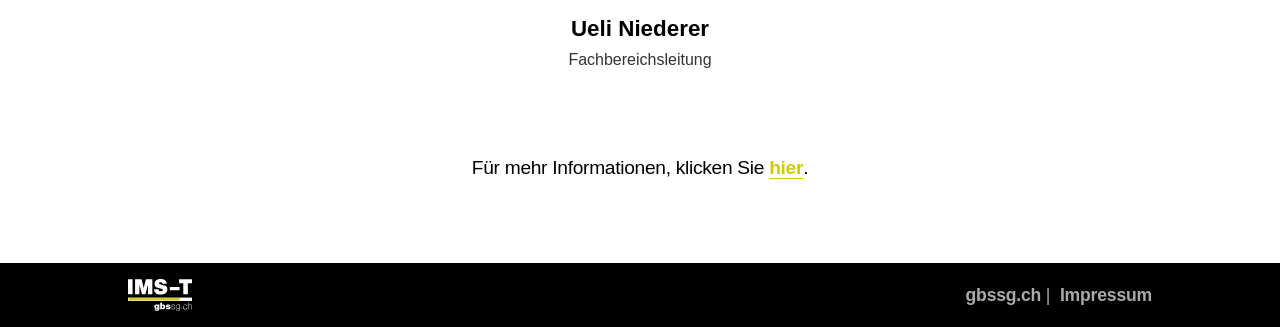
==== commit 582e206f: "Schirftsgrösse + Bilder angepasst" ====
--- a/webseite.html
+++ b/webseite.html
@@ -435,13 +435,13 @@
         <div class="timeline-entry">
           <div class="timeline-date-container">
             <span class="timeline-dot"></span>
-            <div class="timeline-date-marker">August 2025</div>
+            <div class="timeline-date-marker">August</div>
           </div>
           <div class="timeline-content">
             <div class="recap-entry-image">
               <img src="assets\Picture1.png" alt="Projekt August">
             </div>
-            <div class="hahhahahhahha">
+            <div class="recap-entry-text">
               <h4>Rätseln, Runden, Kennenlernen: Das IMS-T-Escape-Game</h4>
               <p>Um das neue IMS-T-Team herzlich willkommen zu weissen, haben wir ein gemeinsames Spiel organisiert, das perfekt als Eisbrecher diente. Im Jahr 2025 entschieden wir uns für ein Escape Game unter freiem Himmel, bei dem wir quer durch die Stadt zogen und knifflige Rätsel lösen mussten.
                 Damit das Kennenlernen optimal funktionierte, wurden wir in bunt gemischte Gruppen aus neuen und erfahrenen IMS-T-Mitgliedern aufgeteilt. Durch das gemeinsame Rätselraten kamen wir sofort ungezwungen ins Gespräch, konnten uns austauschen und neue Kontakte innerhalb des Teams knüpfen.
@@ -453,13 +453,13 @@
         <div class="timeline-entry">
           <div class="timeline-date-container">
             <span class="timeline-dot"></span>
-            <div class="timeline-date-marker">September 2025</div>
+            <div class="timeline-date-marker">September</div>
           </div>
           <div class="timeline-content">
             <div class="recap-entry-image">
               <img src="assets\Picture2.png" alt="Projekt September">
             </div>
-            <div class="whoopsie daisy">
+            <div class="recap-entry-text">
               <h4>Die IMST25 baut ihre eigenen Setups</h4>
               <p>Zum Start hat sich die IMST25-Klasse direkt die Schraubenzieher geschnappt und ihre PC-Arbeitsplätze selbst aufgebaut! Nachdem zuerst in der Theorie genau gecheckt wurde, welches Kabel welche Aufgabe hat und wo es hingehört, ging es an die Praxis. Der ganze 5. Stock verwandelte sich in eine Tech-Werkstatt: Überall wurden Kartons ausgepackt, Monitore geschleppt und Kabel unter den Tischen verlegt. Das Geniale dabei: Jede und jeder konnte im ganz eigenen Tempo tüfteln und das Setup fertigstellen. Wer mal kurz nicht weiterwusste, bekam unkompliziert Hilfe vom Sitznachbarn. Am Ende hatte die Klasse den Dreh raus, alle Bildschirme liefen und das erste perfekte Fundament für die IT-Ausbildung steht bereit!</p>
             </div>
@@ -469,12 +469,15 @@
         <div class="timeline-entry">
           <div class="timeline-date-container">
             <span class="timeline-dot"></span>
-            <div class="timeline-date-marker">Oktober 2025</div>
-          </div>
-          <div class="timeline-content">
-            <div class="whoopsie daisy">
+            <div class="timeline-date-marker">Oktober</div>
+          </div>
+          <div class="timeline-content">
+            <div class="recap-entry-image">
+              <img src="assets\Picture31.png" alt="Projekt September">
+            </div>
+            <div class="recap-entry-text">
               <h4>Git und Markdown</h4>
-              <p>Uns wurde mitgeteilt, dass wir im Januar einen Workshop zu Git und Markdown halten würden. Durch unser Lernjournal, einen kurzen Workshop mit unserem Berufsbildner Ueli und durch «Learn Git Branching» – eine Webseite, auf der man lernt, wie die Versionsverwaltung mit Git funktioniert – waren wir mit diesen Themen schon in Berührung gekommen. Daraufhin haben wir angefangen, den Workshop-Tag zu planen. Später fand auch unser erstes Meeting mit dem Auftraggeber statt.</p>
+              <p>Uns wurde mitgeteilt, dass wir im Januar einen Workshop zu Git und Markdown halten würden. Durch «Learn Git Branching» – eine Webseite, auf der man lernt, wie die Versionsverwaltung mit Git funktioniert – waren wir mit diesen Themen schon in Berührung gekommen. Daraufhin haben wir angefangen, den Workshop-Tag zu planen. Später fand auch unser erstes Meeting mit dem Auftraggeber, Oliver Lux, statt.</p>
             </div>
           </div>
         </div>
@@ -485,31 +488,34 @@
             <div class="recap-entry-image">
               <img src="assets\Picture3.png" alt="Projekt Oktober">
             </div>
-            <div class="whoopsie daisy">
+            <div class="recap-entry-text">
               <h4>The 7 Habits of Highly Effective People</h4>
-              <p>Im Oktober haben wir einen Selbstbeurteilungsauftrag durchgeführt. Auf Plakaten reflektierten wir über Leistungsfaktoren und beantworteten Leitfragen wie: „Beim BKU würde es mir helfen, wenn…“ oder „Was mich am Tempo überfordert, ist…“.
-                Dieser Auftrag verdeutlichte den schwierigen Systemwechsel von der Oberstufe in die Berufswelt. In der Schule waren wir es gewohnt, dass Lehrpersonen fast alles für uns übernehmen: Sie strukturieren den Alltag, erinnern an Deadlines und fangen uns bei Überforderung sofort auf. Diesen Wechsel hin zur geforderten Eigenverantwortung und Selbstorganisation im Lehrbetrieb zu bewältigen, fällt den meisten anfangs schwer.
-                Als Werkzeug für diesen Wandel stellten uns Pascal und Ueli das Modell „The 7 Habits of Highly Effective People“ von Stephen Covey vor, welches das Leben in drei Kreise unterteilt:</p>
-              <p>•	Circle of Control (Kreis der Kontrolle): Dinge, die wir direkt selbst steuern (das eigene Verhalten und die eigene Einstellung).</p>
-              <p>•	Circle of Influence (Kreis des Einflusses): Dinge, die wir nicht kontrollieren, aber durch proaktives Handeln positiv beeinflussen können (z.B. das BKU-Tempo durch aktives Nachfragen).</p>
-              <p>•	Circle of Concern (Kreis der Besorgnis): Dinge, die uns zwar beschäftigen, auf die wir aber absolut keinen Einfluss haben (z.B. starre Rahmenbedingungen).</p>
-              <p>Erfolgreiche Menschen denken „von innen nach aussen“. Sie verharren nicht in einer reaktiven Opferrolle im Circle of Concern, sondern fokussieren sich auf ihren Circle of Control und Influence. Statt über den neuen Alltag im Lehrbetrieb zu jammern, fragen sie sich proaktiv: „Was kann ich an mir selbst kontrollieren?“ und „Wie kann ich die Situation positiv beeinflussen?“
-              </p>
-            </div>
-          </div>
-        </div>
-
-
-        <div class="timeline-entry">
-          <div class="timeline-date-container">
-            <span class="timeline-dot"></span>
-            <div class="timeline-date-marker">November 2025</div>
+              <p>Im Oktober reflektierten wir in einem Selbstbeurteilungsauftrag über den schwierigen Systemwechsel von der Oberstufe in die Berufswelt. Der Übergang verlangt plötzlich viel Eigenverantwortung und Selbstorganisation, da der strukturierende Schutz der Schule wegfällt.
+              
+              <p>Als Hilfsmittel stellten uns Pascal und Ueli das Modell „The 7 Habits of Highly Effective People“ von Stephen Covey vor. Dieses unterteilt unser Leben in drei Kreise:</p>
+              <p>&nbsp;</p>
+              <p><b>Circle of Control (Kreis der Kontrolle)</b>: Dinge, die wir direkt selbst steuern (eigenes Verhalten und Einstellung).</p>
+
+              <p><b>Circle of Influence (Kreis des Einflusses)</b>: Dinge, die wir nicht kontrollieren, aber durch proaktives Handeln positiv beeinflussen können (z. B. durch Nachfragen).</p>
+
+              <p><b>Circle of Concern (Kreis der Besorgnis)</b>: Dinge, die uns zwar beschäftigen, auf die wir aber absolut keinen Einfluss haben (z. B. Rahmenbedingungen).</p>
+              <p>&nbsp;</p>
+              <p>Erfolgreiche Menschen denken „von innen nach aussen“. Statt in einer reaktiven Opferrolle im Circle of Concern zu verharren, fokussieren sie sich proaktiv auf ihren Circle of Control und Influence, um die Situation positiv zu verändern</p>
+            </div>
+          </div>
+        </div>
+
+
+        <div class="timeline-entry">
+          <div class="timeline-date-container">
+            <span class="timeline-dot"></span>
+            <div class="timeline-date-marker">November</div>
           </div>
           <div class="timeline-content">
             <div class="recap-entry-image">
               <img src="assets\Picture4.png" alt="Projekt November">
             </div>
-            <div class="whoopsie daisy">
+            <div class="recap-entry-text">
               <h4>Der legendäre „Ueli-Kuchen“</h4>
               <p>Wer im IMS-T-Team seinen Laptop unbewacht und entsperrt stehen lässt, geht ein hohes Risiko ein – das ist unsere goldene Regel! Die Aktion hat nämlich einen ernsten Hintergrund: Die Tradition des „Kuchen-Termins“ soll uns Lernende spielerisch daran gewöhnen, wie man sich später im echten Betrieb verhält. Dort arbeiten wir mit hochsensiblen und wichtigen Daten auf unseren Geräten, die auf gar keinen Fall geleakt werden dürfen. Wer also vergisst, seinen Laptop zu sperren, muss mit den leckeren Konsequenzen leben: Jede und jeder darf dann an den offenen Laptop gehen und klammheimlich einen Kuchentermin im Kalender eintragen. An diesem Datum muss das „Opfer“ dann Kuchen für das gesamte IMS-T-Team mitbringen. Im November hat es wieder jemanden erwischt, doch der fällige Denkzettel fiel diesmal besonders kreativ aus. Statt eines gewöhnlichen Schokokuchens gab es ein echtes Meisterwerk (wie auf dem Foto zu sehen ist): Ein herzförmiger Erdbeerkuchen, verziert mit dem aufgedruckten Gesicht unseres Berufsbildners Ueli! Das ganze Team bedankt sich für die süsse Lehre und zieht als Fazit: Win-Win für alle – und das nächste Mal wird ganz sicher Win + L gedrückt.</p>
             </div>
@@ -519,15 +525,15 @@
         <div class="timeline-entry">
           <div class="timeline-date-container">
             <span class="timeline-dot"></span>
-            <div class="timeline-date-marker">Dezember 2025</div>
+            <div class="timeline-date-marker">Dezember</div>
           </div>
           <div class="timeline-content">
             <div class="recap-entry-image">
               <img src="assets\Picture5.png" alt="Projekt Dezember">
             </div>
-            <div class="whoopsie daisy">
+            <div class="recap-entry-text">
               <h4>Cookie Morning mit Mrs. Ennis</h4>
-              <p>Ab und zu gönnen wir uns im IMS-T-Team eine ganz besondere Pause: den Cookie Morning! Das gesamte Team kommt dann zusammen, um gemeinsam tonnenweise Guetzli zu essen, die wir gegenseitig füreinander mitgebracht haben. Bei gemütlichen Gesprächen, Kaffee und jeder Menge Keksen wird gelacht, gequatscht und einfach eine gute Zeit abseits der Bildschirme verbracht. Ein echtes Highlight für den Teamgeist und der perfekte süsse Start in den Tag!</p>
+              <p>Ab und zu gönnen wir uns im IMST-Team eine ganz besondere Pause: den Cookie Morning! Das gesamte Team kommt dann zusammen, um gemeinsam tonnenweise Guetzli zu essen, die wir gegenseitig füreinander mitgebracht haben. Bei gemütlichen Gesprächen, Kaffee und jeder Menge Keksen wird gelacht, gequatscht und einfach eine gute Zeit abseits der Bildschirme verbracht. Ein echtes Highlight für den Teamgeist und der perfekte süsse Start in den Tag!</p>
             </div>
           </div>
         </div>
@@ -538,9 +544,9 @@
             <div class="recap-entry-image">
               <img src="assets\Picture6.png" alt="Projekt Dezember">
             </div>
-            <div class="whoopsie daisy">
+            <div class="recap-entry-text">
               <h4>Gemeinsam durch die Deadline: Wie Überzeit zusammenschweisst</h4>
-              <p>Auch im Dezember stand unser IMS-T1a-Team mitten in der intensiven Ausarbeitung des Projekts für den Git-Workshop. Da der Abgabetermin unaufhaltsam näher rückte, spürten wir alle den Zeitdruck. Uns wurde klar: Wir mussten ab sofort in den absoluten Fokusmodus wechseln und gemeinsam Vollgas geben („lock in“).
+              <p>Auch im Dezember stand unser IMST25-Team mitten in der intensiven Ausarbeitung des Projekts für den Git-Workshop. Da der Abgabetermin unaufhaltsam näher rückte, spürten wir alle den Zeitdruck. Uns wurde klar: Wir mussten ab sofort in den absoluten Fokusmodus wechseln und gemeinsam Vollgas geben („lock in“).
                 Um das Projekt fertigzustellen, trafen wir uns nach Feierabend im Büro. Damit sich die Überzeit nicht nach einer mühsamen Pflichtübung anfühlt, packten wir die Sache proaktiv an: Wir besorgten kurzerhand einige Snacks, um die allgemeine Moral von Anfang an aufzulockern.
                 Diese Idee zeigte sofort Wirkung. Die Zusammenarbeit verlief reibungslos und wir arbeiteten Hand in Hand als eingespieltes Team. Obwohl wir sehr viel zusätzliche Zeit investieren mussten, vergingen die Stunden wie im Flug. Am Ende haben wir den Abend richtig genossen – einfach, weil wir als Team zusammenstanden, uns gegenseitig unterstützten und trotz des Leistungsdrucks eine grossartige gemeinsame Zeit hatten.
               </p>
@@ -551,13 +557,13 @@
         <div class="timeline-entry">
           <div class="timeline-date-container">
             <span class="timeline-dot"></span>
-            <div class="timeline-date-marker">Januar 2026</div>
+            <div class="timeline-date-marker">Januar</div>
           </div>
           <div class="timeline-content">
             <div class="recap-entry-image">
               <img src="assets\Picture7.png" alt="Projekt Januar">
             </div>
-            <div class="whoopsie daisy">
+            <div class="recap-entry-text">
               <h4>Git & Markdown-Workshop</h4>
               <p>Nach monatelanger Vorbereitung war es am 19. Januar so weit: Wir haben unseren Workshop gehalten. Der Tag war in drei grosse Präsentationen aufgeteilt: Markdown, Git Basic und Git Erweiterung. Nach jeder grossen Präsentation durften die Schülerinnen und Schüler das Gelernte in kleineren Gruppen selbst umsetzen.</p>
             </div>
@@ -567,13 +573,13 @@
         <div class="timeline-entry">
           <div class="timeline-date-container">
             <span class="timeline-dot"></span>
-            <div class="timeline-date-marker">Februar 2026</div>
+            <div class="timeline-date-marker">Februar</div>
           </div>
           <div class="timeline-content">
             <div class="recap-entry-image">
               <img src="assets\Picture8.png" alt="Projekt Februar">
             </div>
-            <div class="whoopsie daisy">
+            <div class="recap-entry-text">
               <h4>EduDemoS</h4>
               <p>Nach unserem Git- und Markdown-Workshop wurden wir in ein neues, spannendes Projekt eingeführt. Es ging um den Bau einer elektronischen Sonnenblume, die sich stets in Richtung des Lichts bewegt. Dadurch kamen wir zum ersten Mal mit IoT in Berührung. Zum IoT gehören Systeme, bei denen Software, Gegenstände in der realen Welt steuert (z. B. Smart Home).</p>
             </div>
@@ -586,7 +592,7 @@
             <div class="recap-entry-image">
               <img src="assets\Picture9.png" alt="Projekt Februar">
             </div>
-            <div class="whoopsie daisy">
+            <div class="recap-entry-text">
               <h4>Ein Arbeitsplatz zum Wohlfühlen: Motivation im IT-Alltag</h4>
               <p>Die Ausbildung im IT-Bereich bedeutet automatisch viele Stunden Arbeit vor dem Bildschirm. Es gibt Tage, an denen man gefühlt mehr Zeit im Büro verbringt als in den eigenen vier Wänden. Ein unpersönlicher, leerer Schreibtisch kann da schnell mal auf die Motivation drücken. Um produktiv zu bleiben und den Fokus nicht zu verlieren, lohnt es sich daher, etwas Energie in das eigene Setup zu stecken. Schon ein paar persönliche Details und eine durchdachte Anordnung der Geräte machen einen riesigen Unterschied und sorgen für eine viel angenehmere Arbeitsatmosphäre!</p>
             </div>
@@ -596,13 +602,13 @@
         <div class="timeline-entry">
           <div class="timeline-date-container">
             <span class="timeline-dot"></span>
-            <div class="timeline-date-marker">März 2026</div>
+            <div class="timeline-date-marker">März</div>
           </div>
           <div class="timeline-content">
             <div class="recap-entry-image">
               <img src="assets\Picture10.png" alt="Projekt März">
             </div>
-            <div class="whoopsie daisy">
+            <div class="recap-entry-text">
               <h4>Effizientes Zeitmanagement: Der Excel-Wochenplaner als Strukturhilfe</h4>
               <p>Als Lernender in der IMS wird man schnell mit einer grossen Herausforderung konfrontiert: Man muss lernen, seine Zeit klug einzuteilen und den eigenen Alltag selbstständig zu strukturieren. Der Wechsel zwischen Schule, Projekten und den Aufgaben im Lehrbetrieb erfordert ein hohes Mass an Organisationstalent. Um den Überblick nicht zu verlieren und Prioritäten richtig zu setzen, reicht es nicht mehr aus, die Dinge einfach auf sich zukommen zu lassen.
                 Aus diesem Grund haben wir uns entschieden, eine strukturierte Excel-Tabelle als persönlichen Wochenplaner zu erstellen. Dieses Tool hilft uns dabei, anstehende Aufgaben, Deadlines und Lernzeiten visuell aufzuteilen. Durch die genaue Planung im Excel sehen wir auf einen Blick, wie viel Zeit wir für bestimmte Blöcke aufwenden müssen. Das schützt uns vor digitalem Stress, verhindert das Aufschieben von Aufgaben (Prokrastination) und sorgt dafür, dass wir unsere Eigenverantwortung im Lehrbetrieb professionell wahrnehmen können.
@@ -614,13 +620,13 @@
         <div class="timeline-entry">
           <div class="timeline-date-container">
             <span class="timeline-dot"></span>
-            <div class="timeline-date-marker">April 2026</div>
+            <div class="timeline-date-marker">April</div>
           </div>
           <div class="timeline-content">
             <div class="recap-entry-image">
               <img src="assets\Picture11.png" alt="Projekt April">
             </div>
-            <div class="whoopsie daisy">
+            <div class="recap-entry-text">
               <h4>Workshop mit albanischer Austauschklasse</h4>
               <p>Eine Woche lang, war hier in der Schule eine Austauschklasse aus Albanien da. Sie haben an verschiedenen ICT-Projekten gearbeitet, unter anderem auch den Sonnenblumen und wir durften ihnen beim Bau dieser helfen. Das Ziel war, dass sie schliesslich alle die fertig gebaute Sonnenblume mit einem Dashboard verbinden könnten. Das Dashboard hätte dann die Aktivität der Sonnenblume gezeigt.</p>
             </div>
@@ -630,13 +636,13 @@
         <div class="timeline-entry">
           <div class="timeline-date-container">
             <span class="timeline-dot"></span>
-            <div class="timeline-date-marker">Mai 2026</div>
+            <div class="timeline-date-marker">Mai</div>
           </div>
           <div class="timeline-content">
             <div class="recap-entry-image">
               <img src="assets\Picture12.png" alt="Projekt Mai">
             </div>
-            <div class="whoopsie daisy">
+            <div class="recap-entry-text">
               <h4>Der Countdown läuft: Unsere Vorbereitungen für den Elternabend</h4>
               <p>Der bevorstehende Elternabend ist für uns eine ganz besondere Gelegenheit: Wir möchten unseren Eltern stolz die Fähigkeiten und Kompetenzen präsentieren, die wir uns über die letzten Jahre hinweg angearbeitet haben. Zwar haben wir im regulären Unterricht bereits an vielen grossen Projekten gefeilt, doch oft bilden diese nicht das gesamte Spektrum dessen ab, was wir inzwischen eigentlich alles draufhaben.
                 Deshalb haben wir uns dazu entschieden, für diesen Abend eigene, individuelle Projekte auf die Beine zu stellen. In diesen selbstgewählten Arbeiten können wir unsere persönlichen Stärken voll ausspielen und genau das zeigen, was uns am meisten fasziniert. Wir möchten an dieser Stelle natürlich noch nicht zu viel verraten und die Spannung aufrechterhalten – aber wir hoffen sehr, dass Ihnen unser Projekt am Ende genauso viel Freude bereitet wie uns bei der Entwicklung!
--- a/webseite.css
+++ b/webseite.css
@@ -111,7 +111,7 @@
 .start-intro-text {
   width: 75vw;
   margin: 0vw 7vw;
-  font-size: clamp(1rem, 1vw, 2rem);
+  font-size: clamp(1rem, 1.5vw, 2rem);
   line-height: 1.6;
   color: #000000;
 }
@@ -122,7 +122,7 @@
 
 .skill-category h3 {
   font-weight: 400;
-  font-size: 1.1rem;
+  font-size: clamp(1.5rem, 2vw, 2.5rem);
   margin: 0.5vw 0vw;
   color: #000000;
 }
@@ -130,6 +130,7 @@
 .skills-grid {
   display: grid;
   grid-template-columns: repeat(2, 1fr);
+  padding-top: 1rem;
   gap: 0.5vw;
 }
 
@@ -226,7 +227,7 @@
 }
 
 .recap-entry-text h4 {
-  font-size: 1.6rem;
+  font-size: clamp(1.5rem, 2vw, 2.5rem);
   margin-bottom: 10px;
   letter-spacing: -0.5px;
 }
@@ -234,6 +235,7 @@
 .recap-entry-text p {
   color: #333333;
   line-height: 1.5;
+  font-size: clamp(0.8rem, 1.3vw, 1.5rem);
 }
 
 .kontakt-grid {
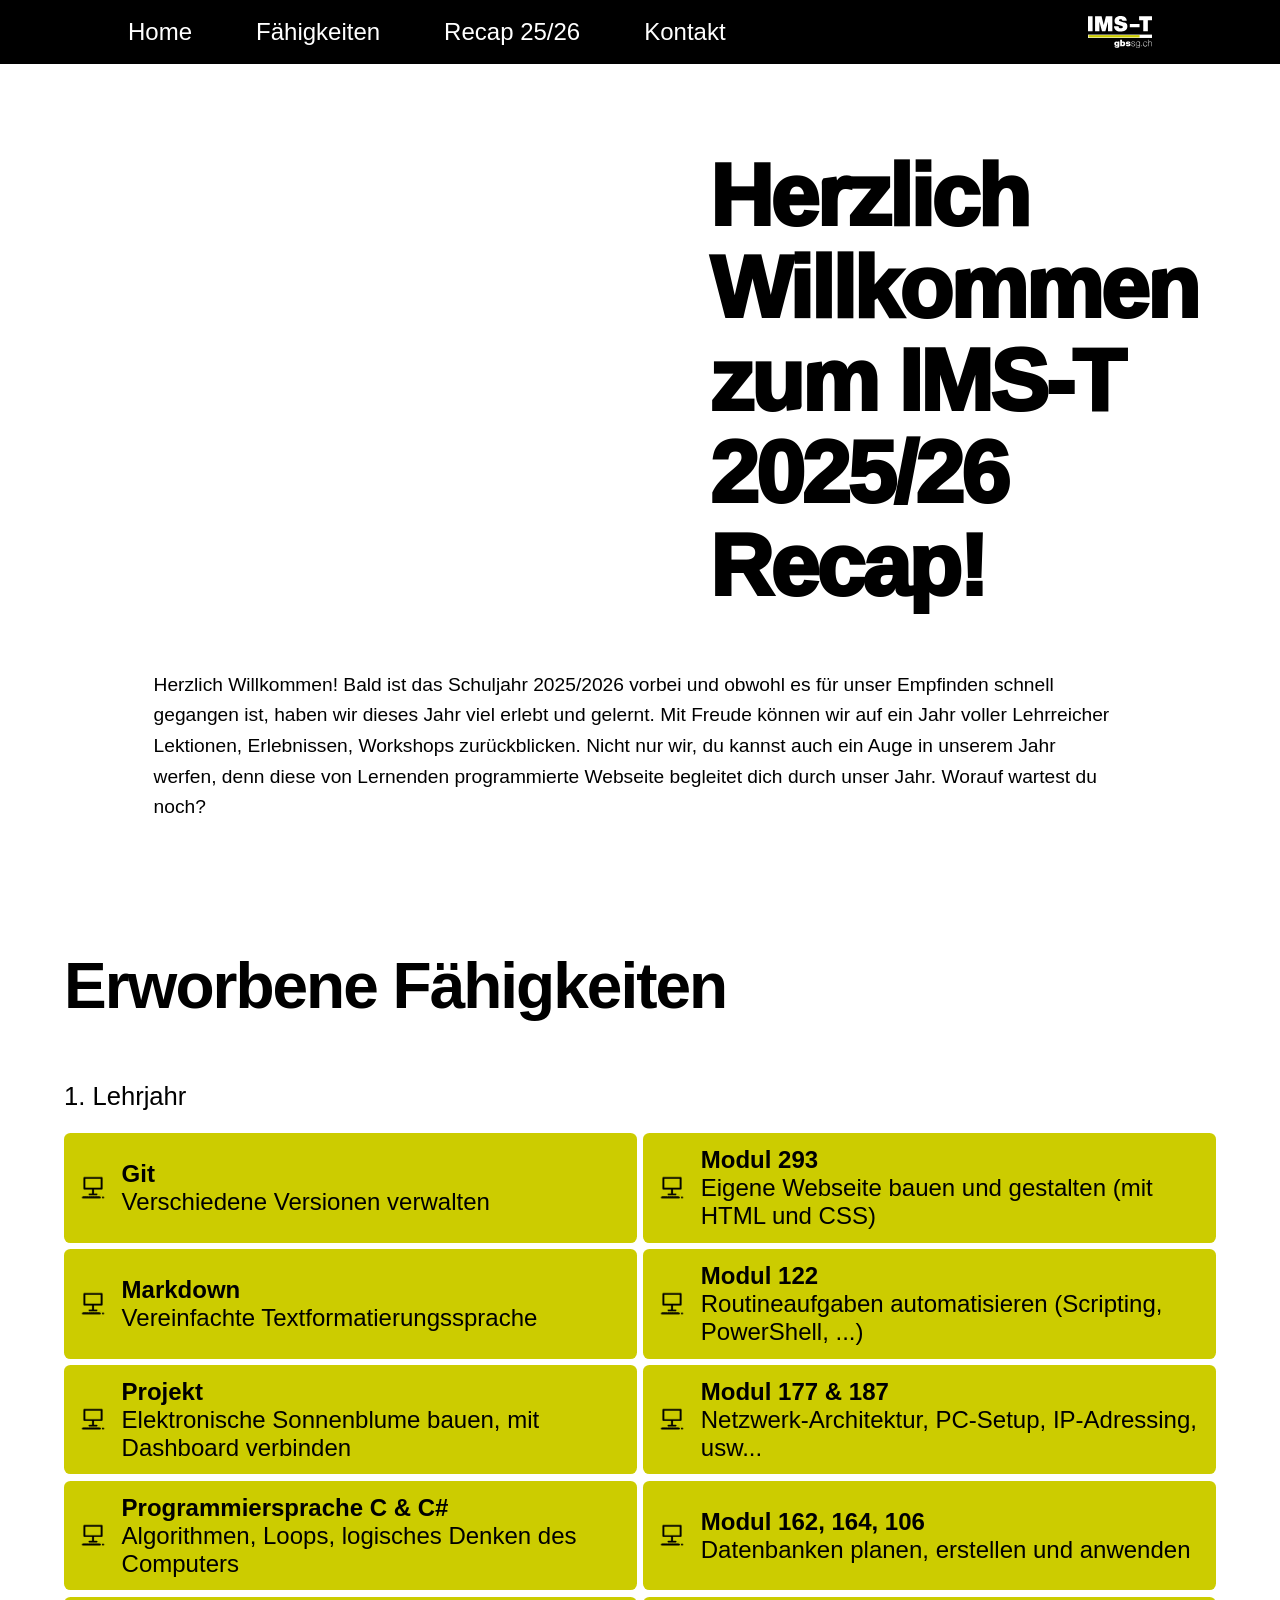
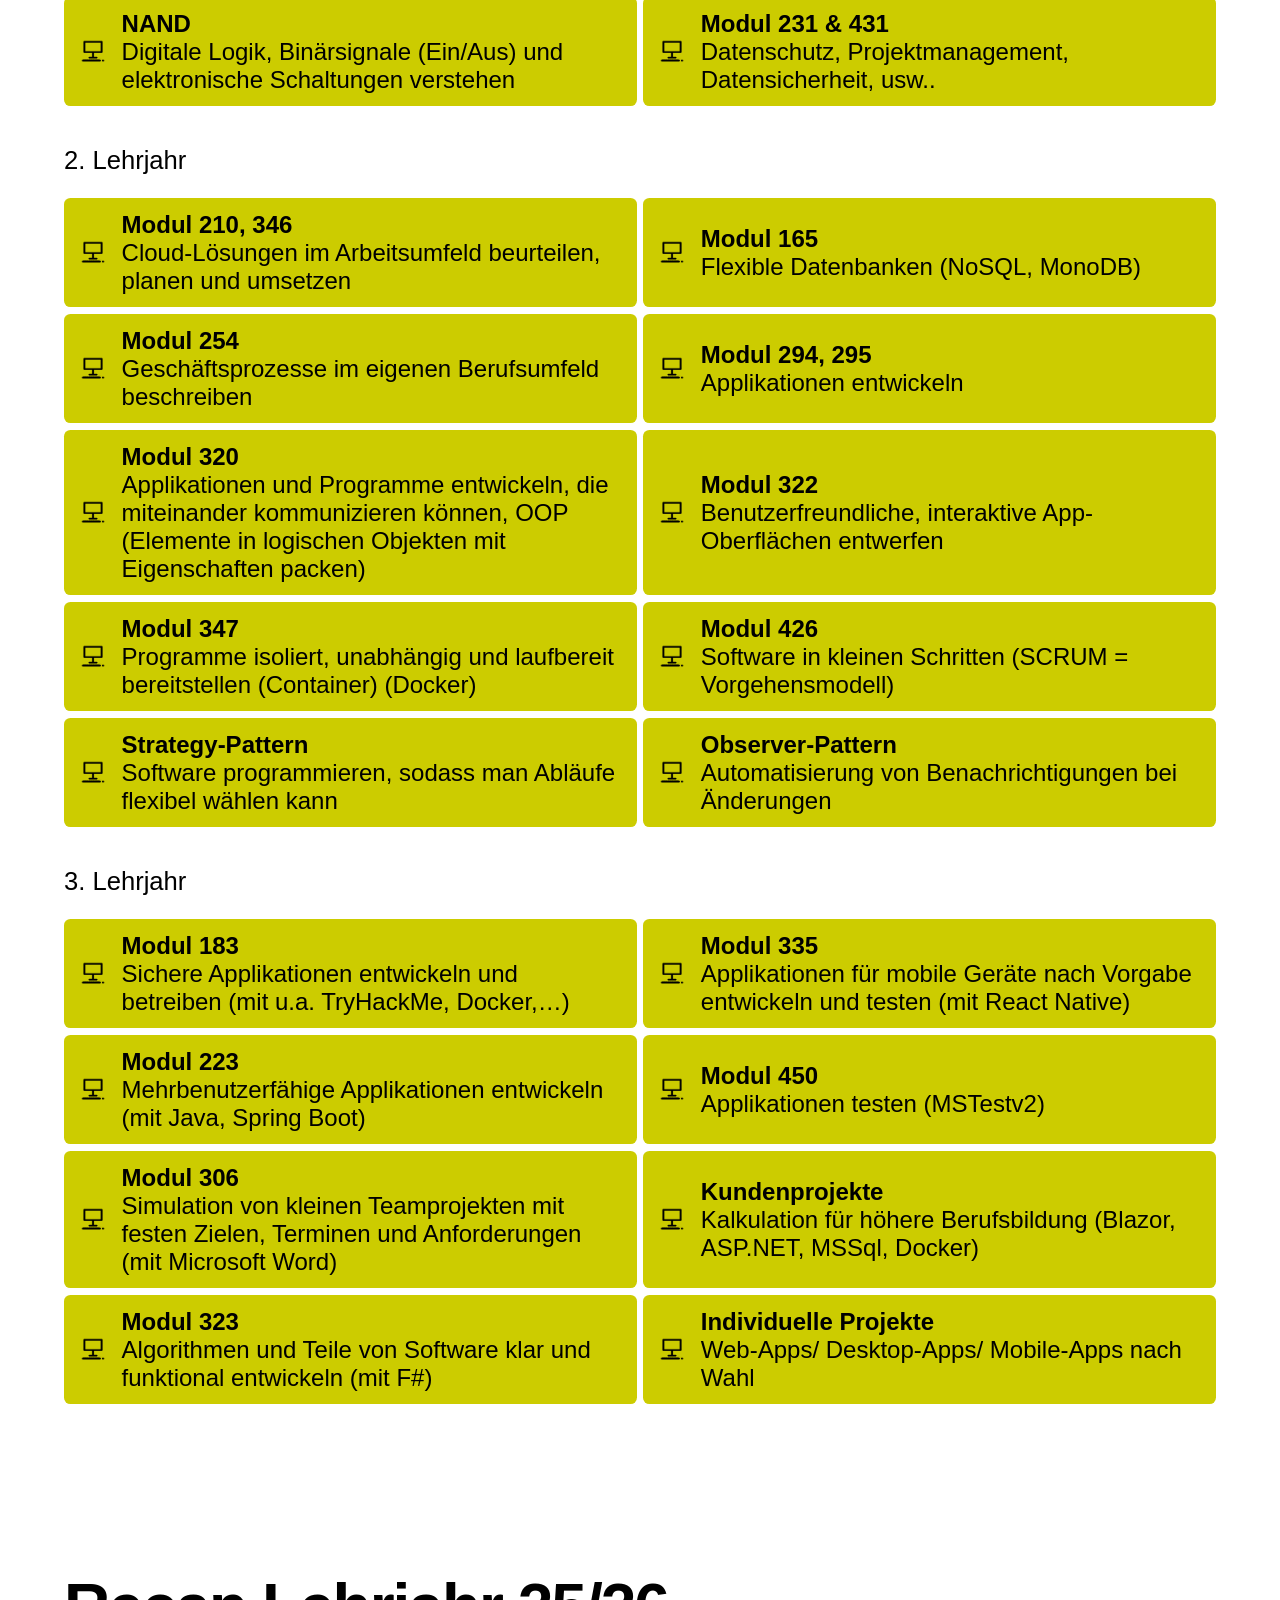
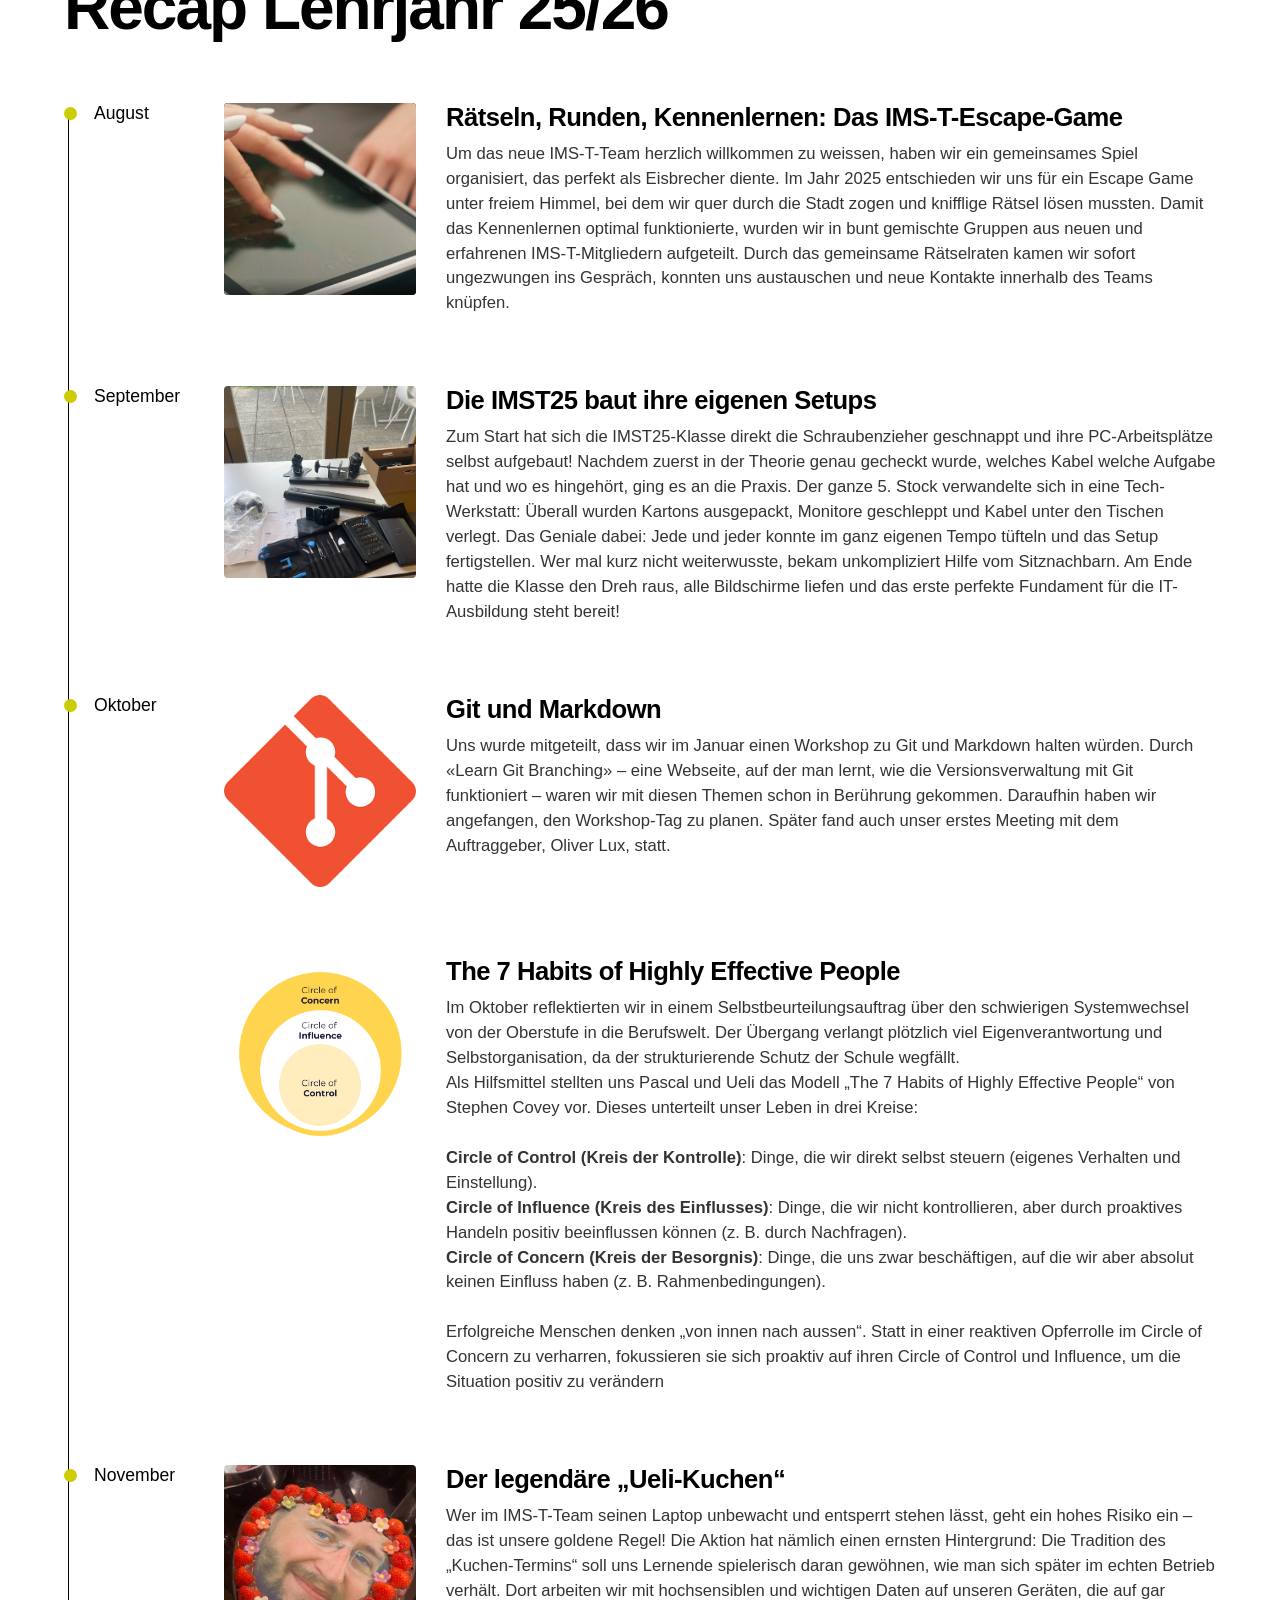
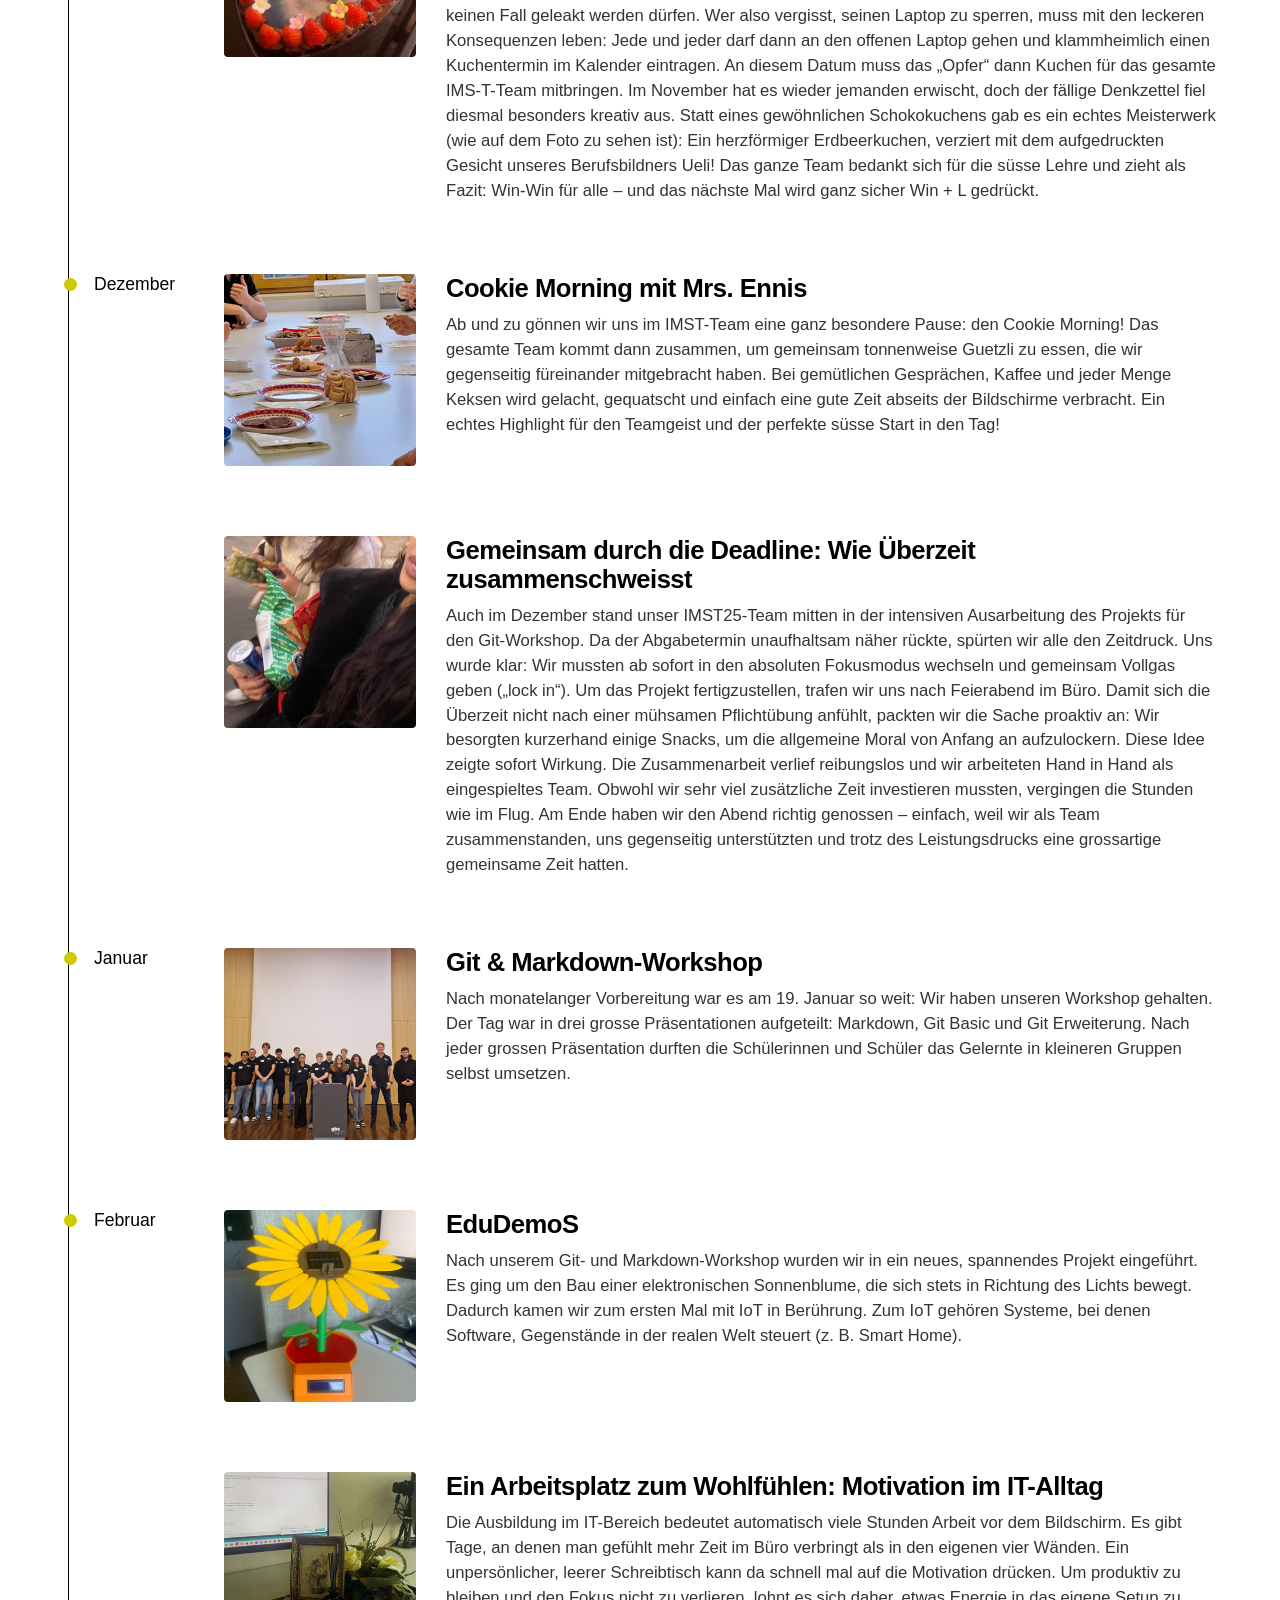
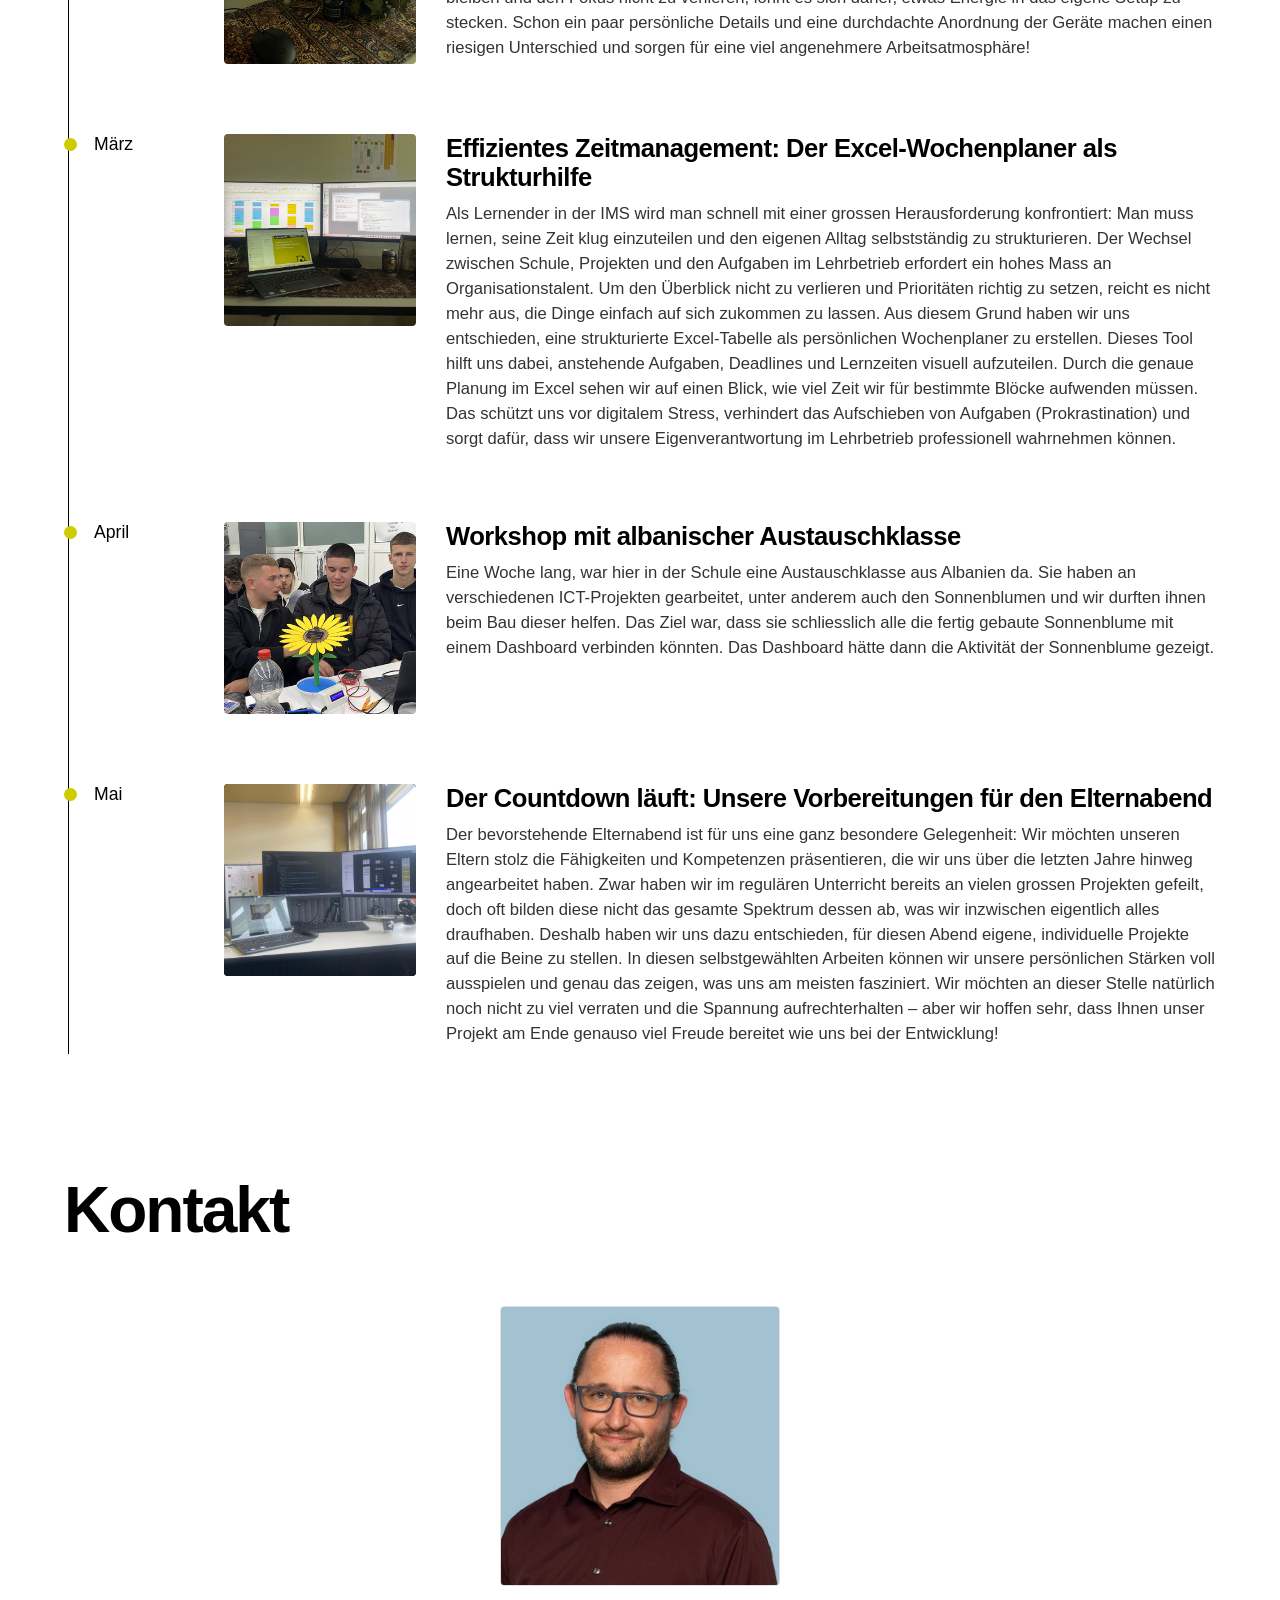
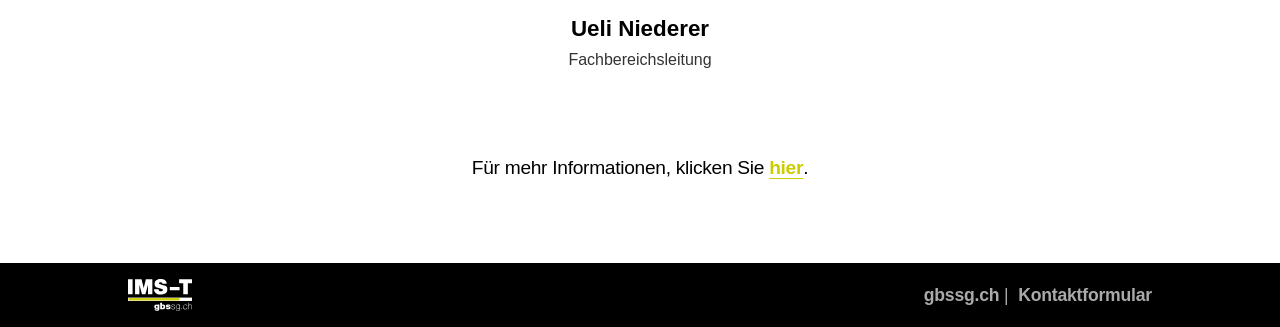
==== commit c869837e: "Bildergrössen Fähigkeiten und Text in Navigation verändert" ====
--- a/webseite.html
+++ b/webseite.html
@@ -690,7 +690,7 @@
         />
       </div>
       <div class="footer-text-container">
-        <a href="https://www.gbssg.ch" target="_blank" class="footer-link">gbssg.ch</a> | <a href="https://www.gbssg.ch/kontakt.html" class="footer-link">Impressum</a>
+        <a href="https://www.gbssg.ch" target="_blank" class="footer-link">gbssg.ch</a> | <a href="https://www.gbssg.ch/kontakt.html" class="footer-link">Kontaktformular</a>
       </div>
     </footer>
   </body>
--- a/webseite.css
+++ b/webseite.css
@@ -63,7 +63,7 @@
   text-decoration: none;
   color: #ffffff;
   font-weight: 400;
-  font-size: clamp(1.125rem, 2vw, 1.5rem);
+  font-size: clamp(1rem, 2vw, 1.5rem);
   transition: color 0.2s;
 }
 
@@ -99,7 +99,6 @@
   height: 100%;
   object-fit: cover;
 }
-
 
 .start-titles h1 {
   font-weight: 1000;
@@ -149,7 +148,9 @@
 }
 
 .skill-icon {
-  width: 2.5rem;
+  width: clamp(1.5rem, 2.5vw, 3rem);
+  height: clamp(1.5rem, 2vw, 3rem);
+  flex-shrink: 0;
 }
 
 .skill-icon img {
@@ -242,7 +243,7 @@
   display: grid;
   grid-template-columns: repeat(1, 1fr);
   gap: 15px;
-  justify-items: center; 
+  justify-items: center;
   align-items: center;
   width: 100%;
 }
@@ -283,7 +284,7 @@
   border-radius: 4px;
   display: flex;
   flex-direction: column;
-  box-sizing: border-box; 
+  box-sizing: border-box;
   overflow: hidden;
 }
 
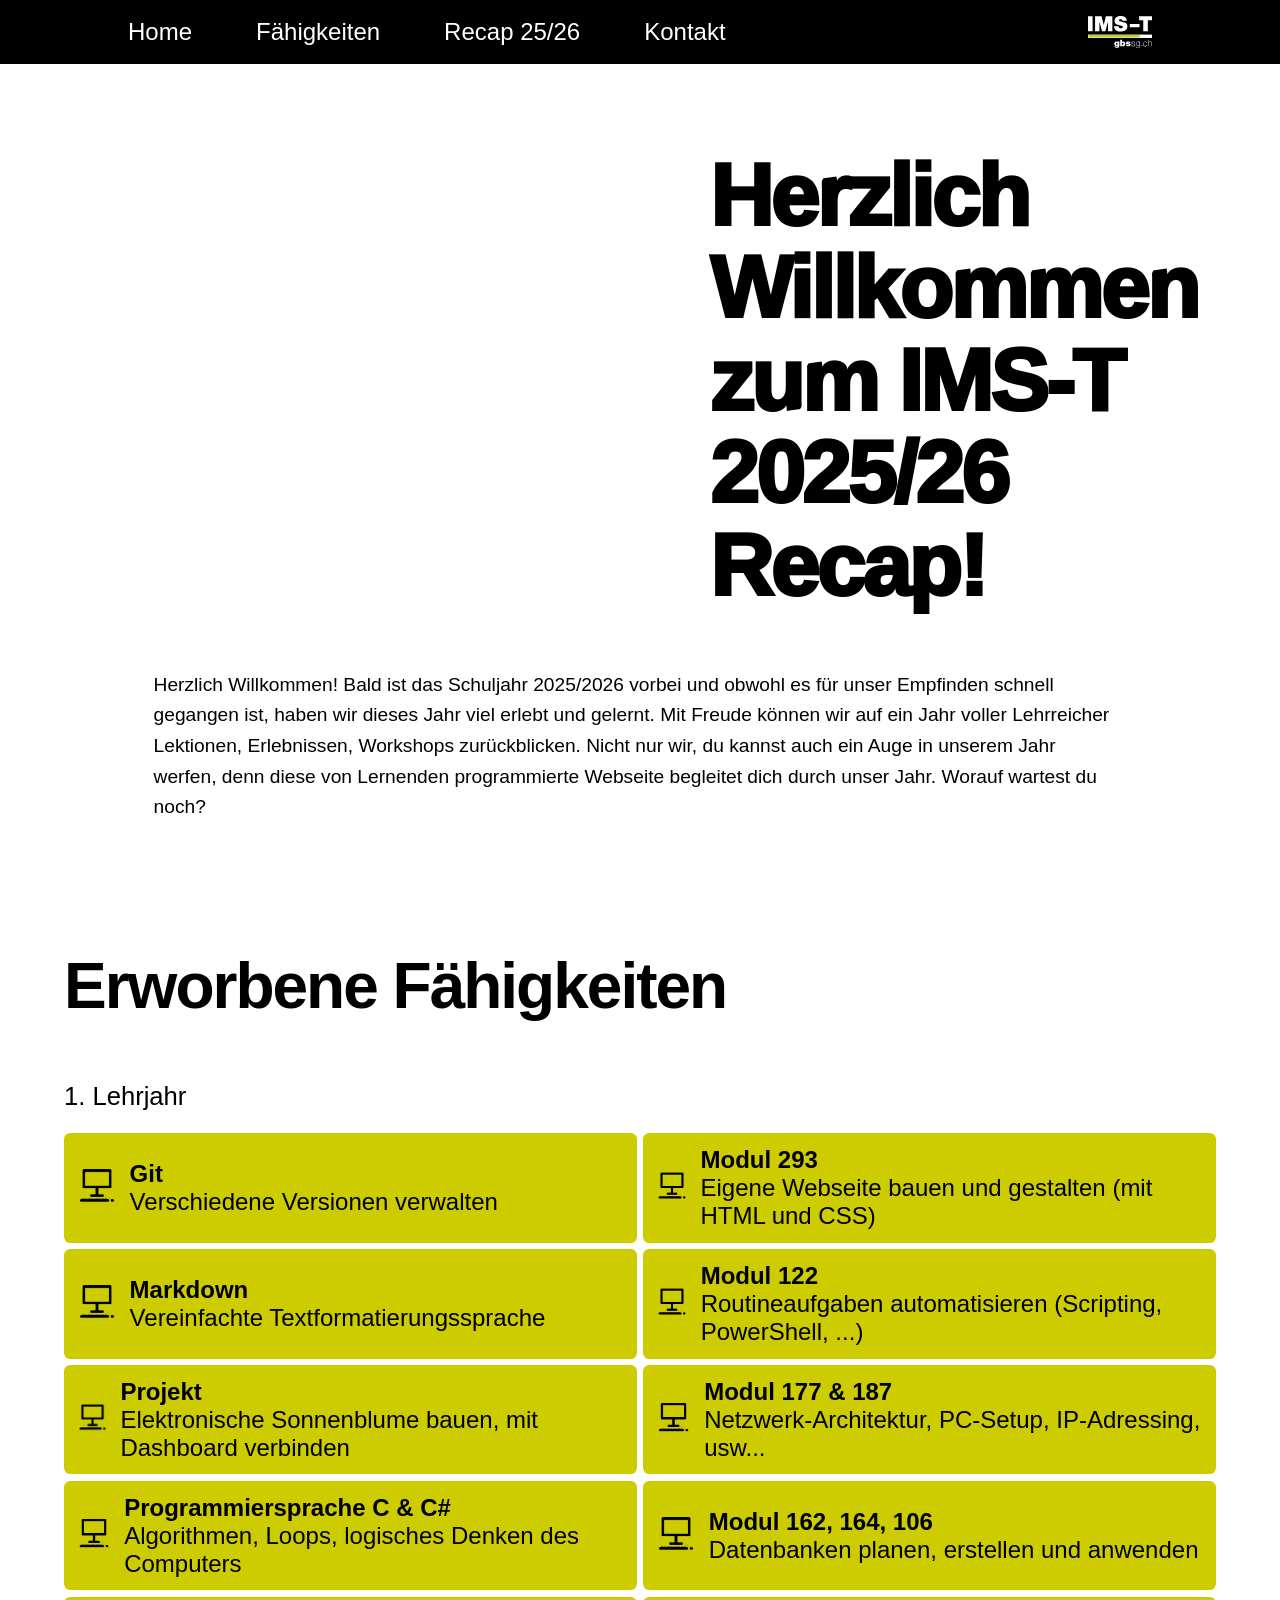
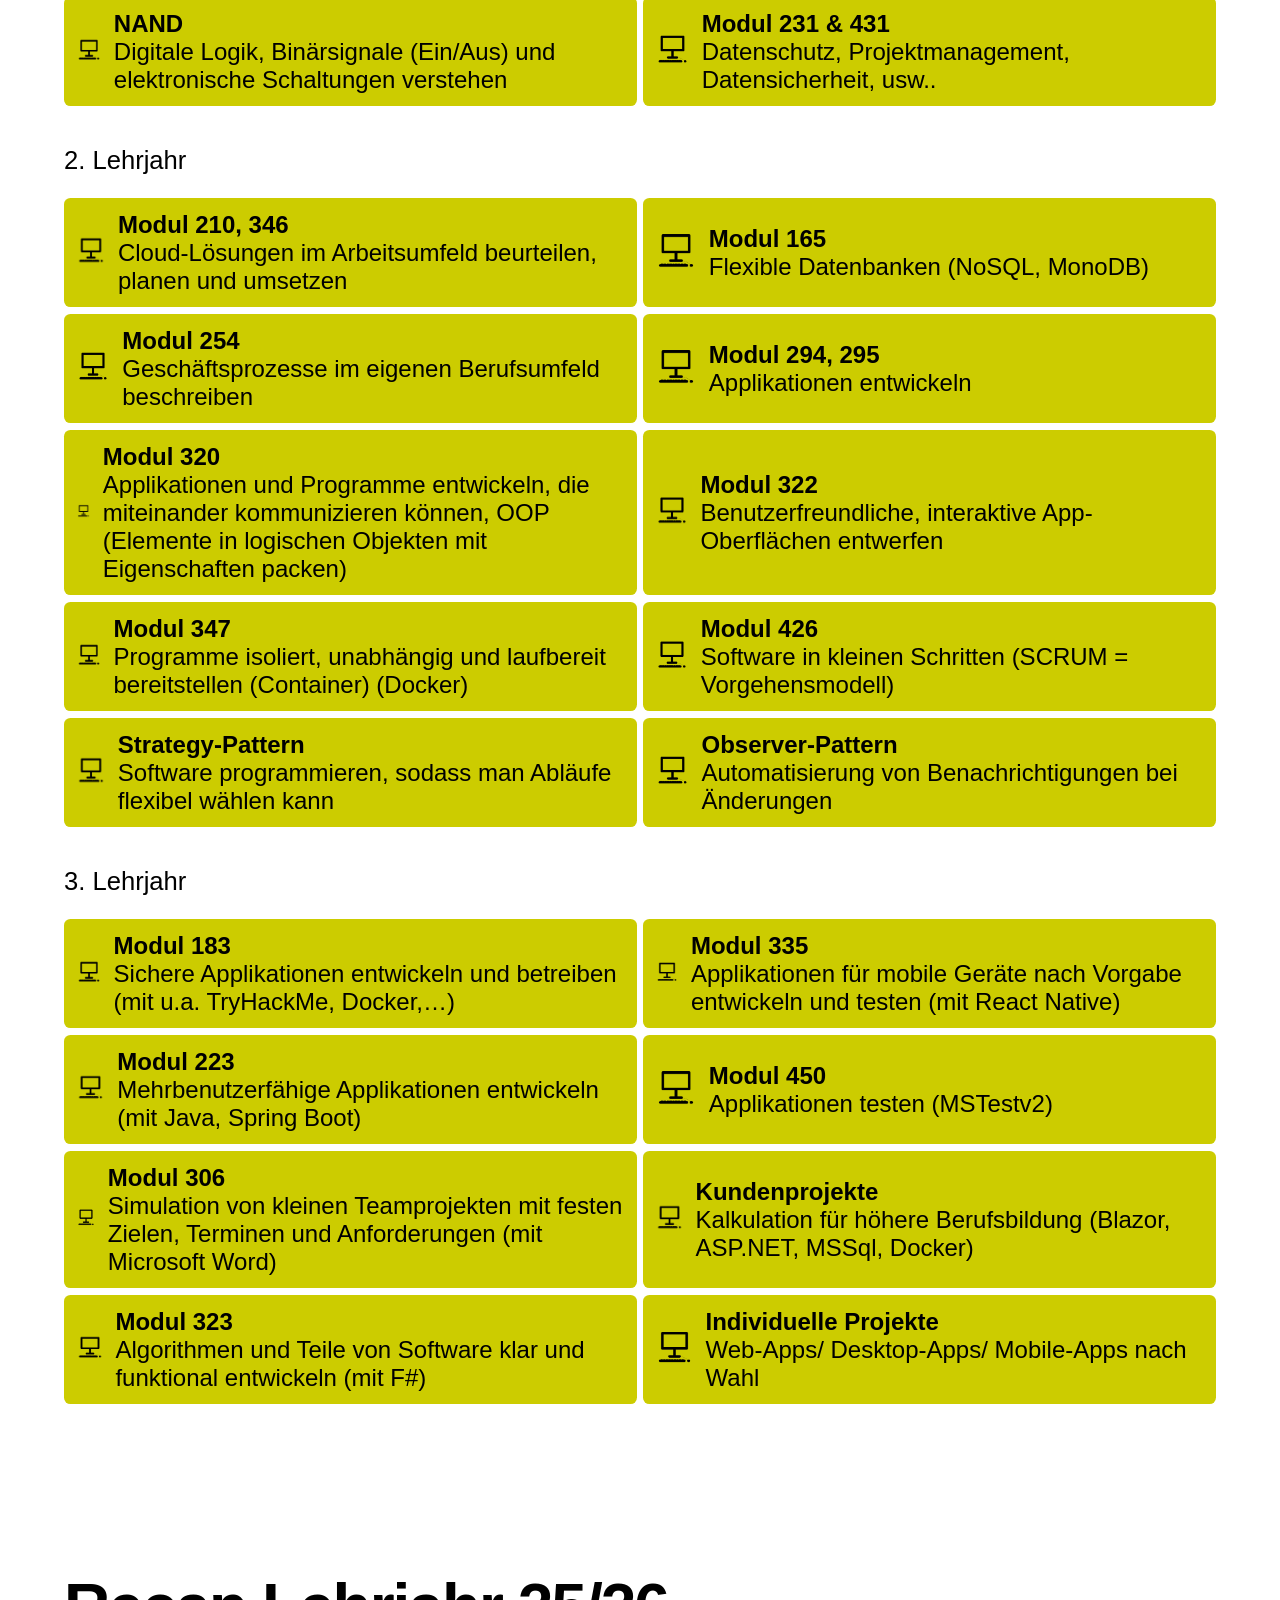
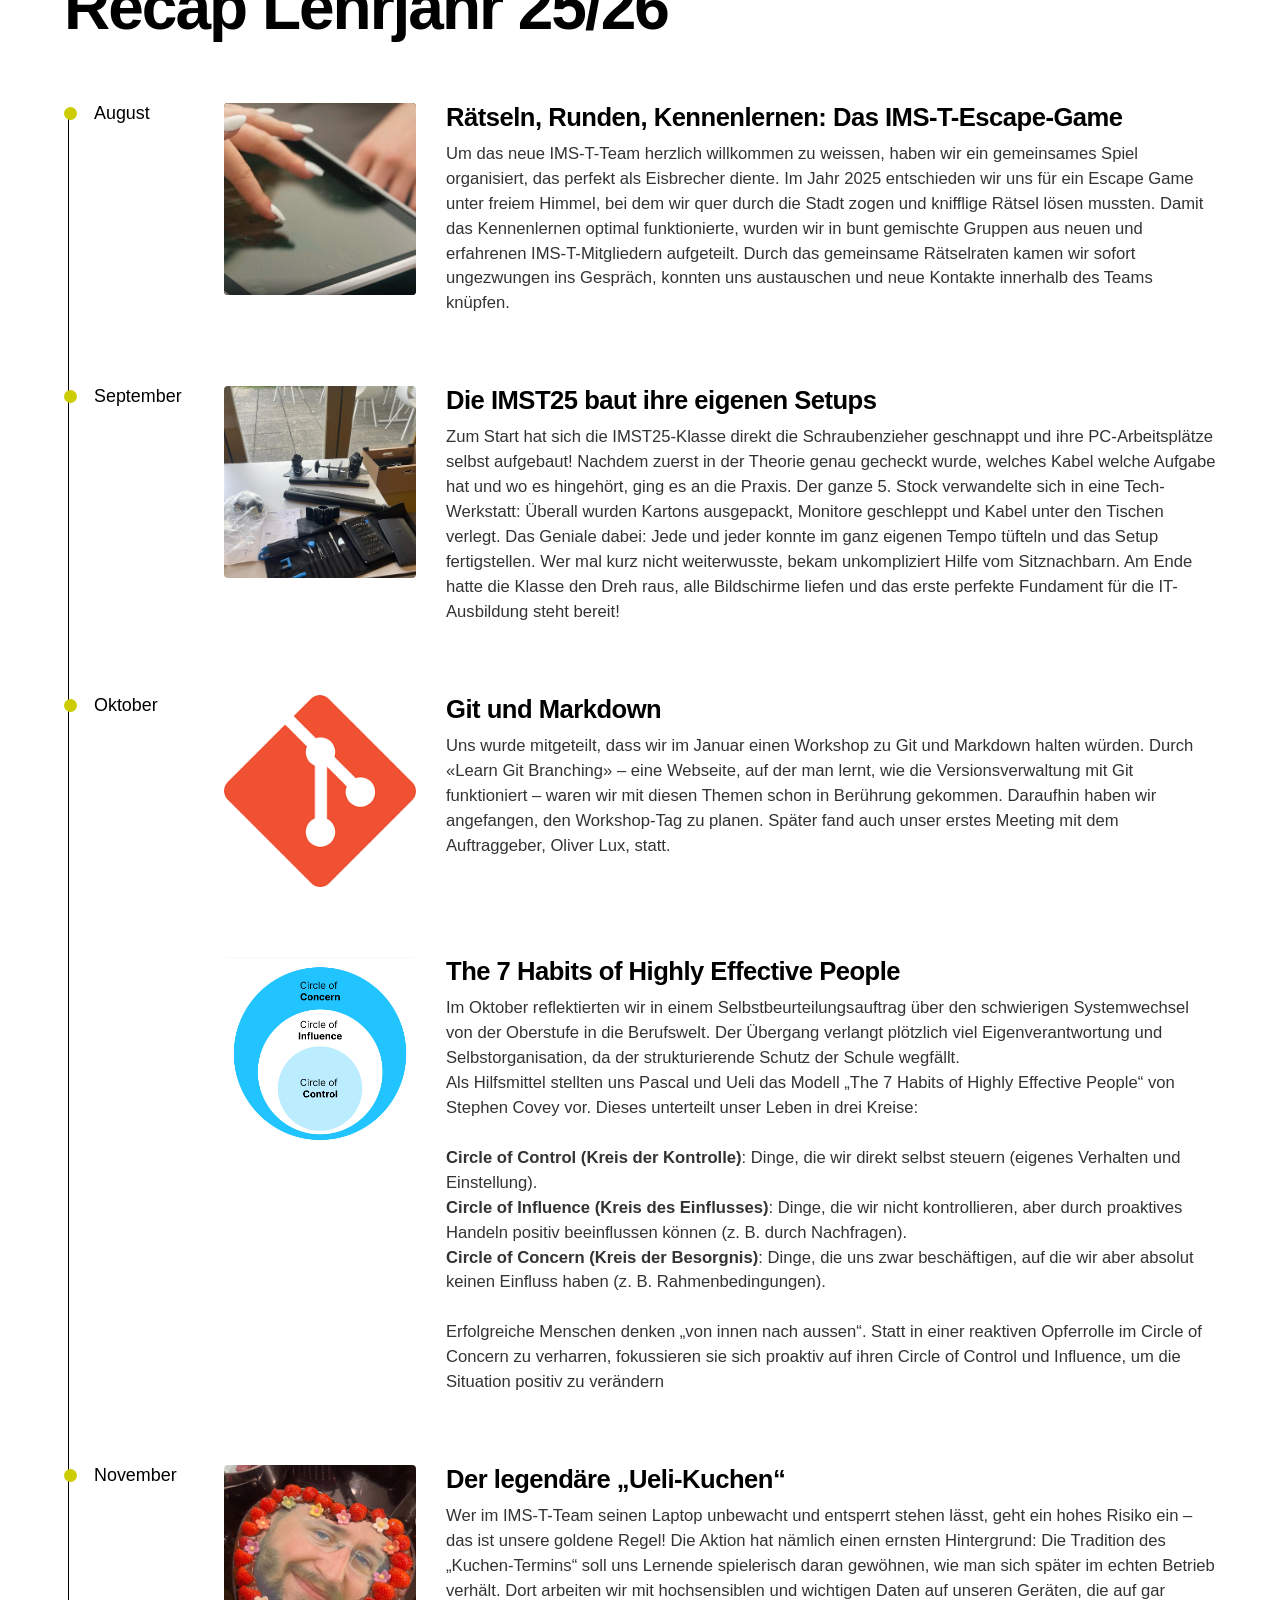
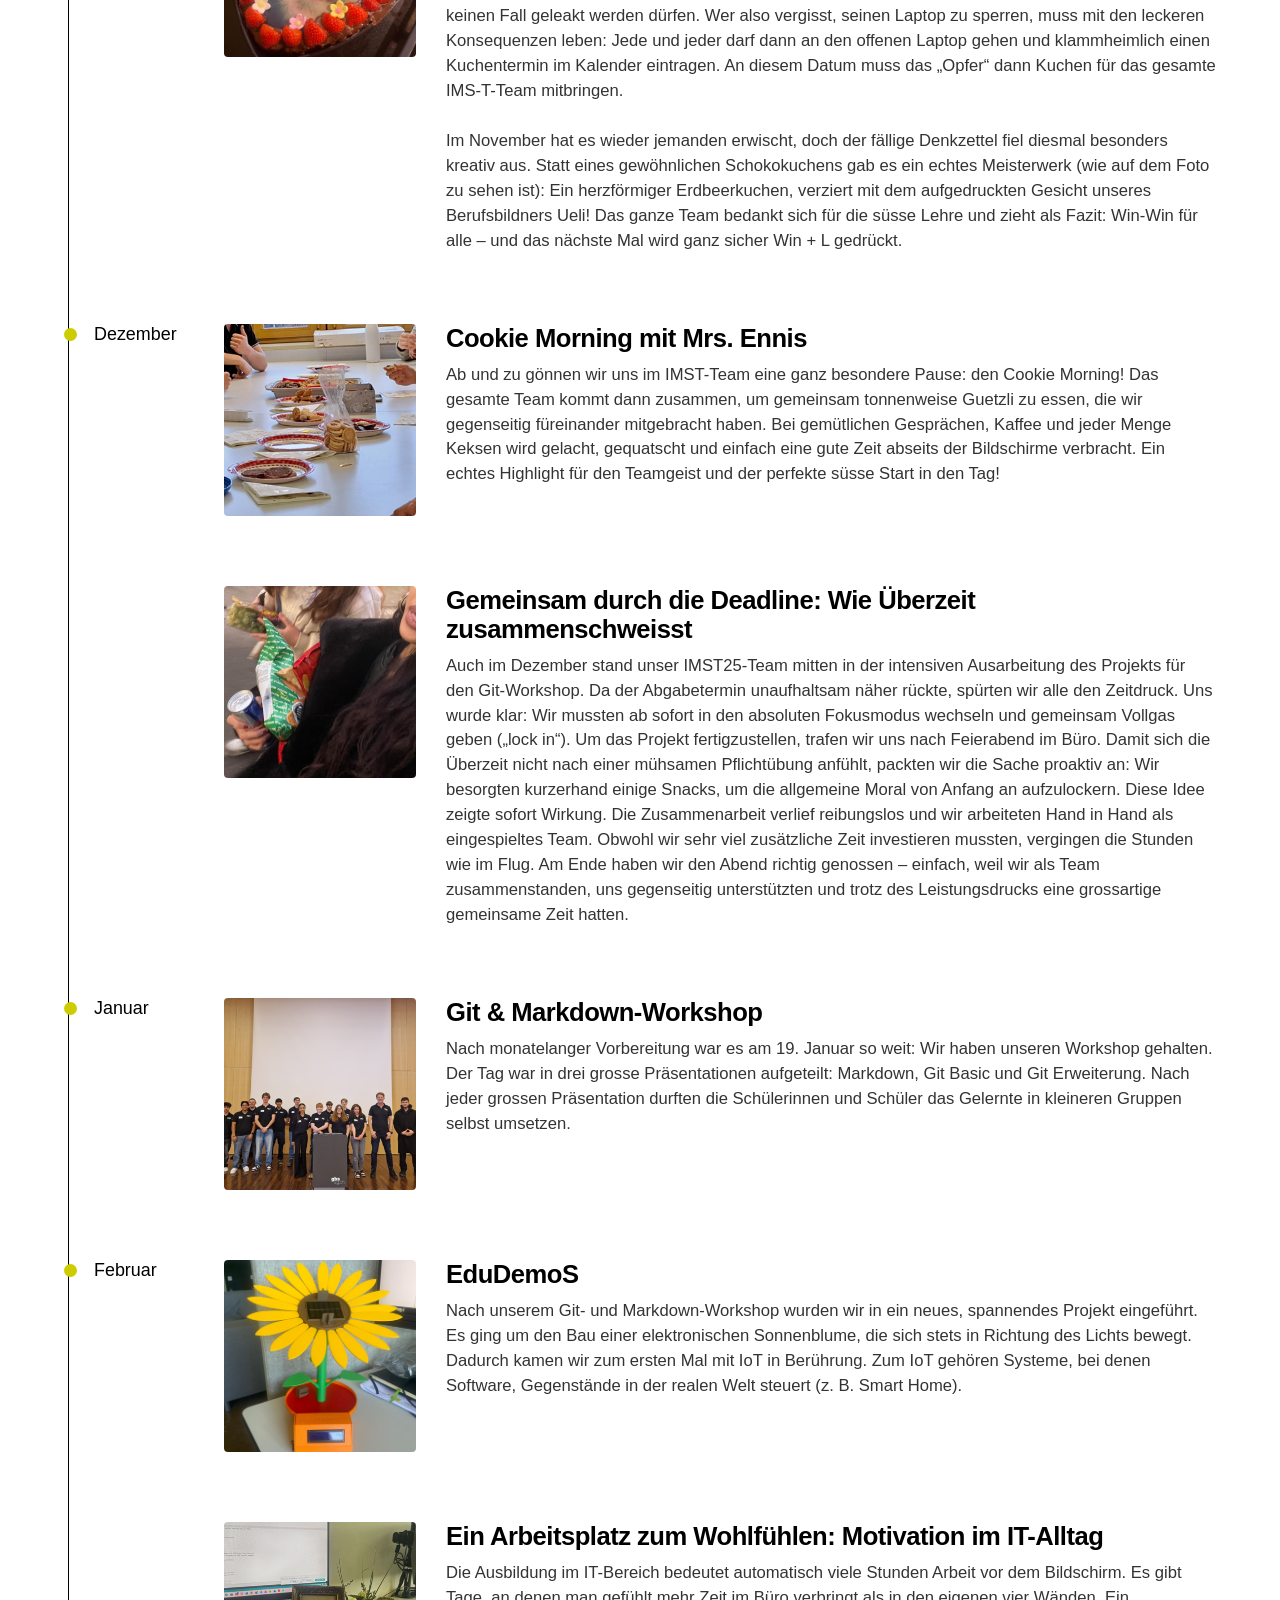
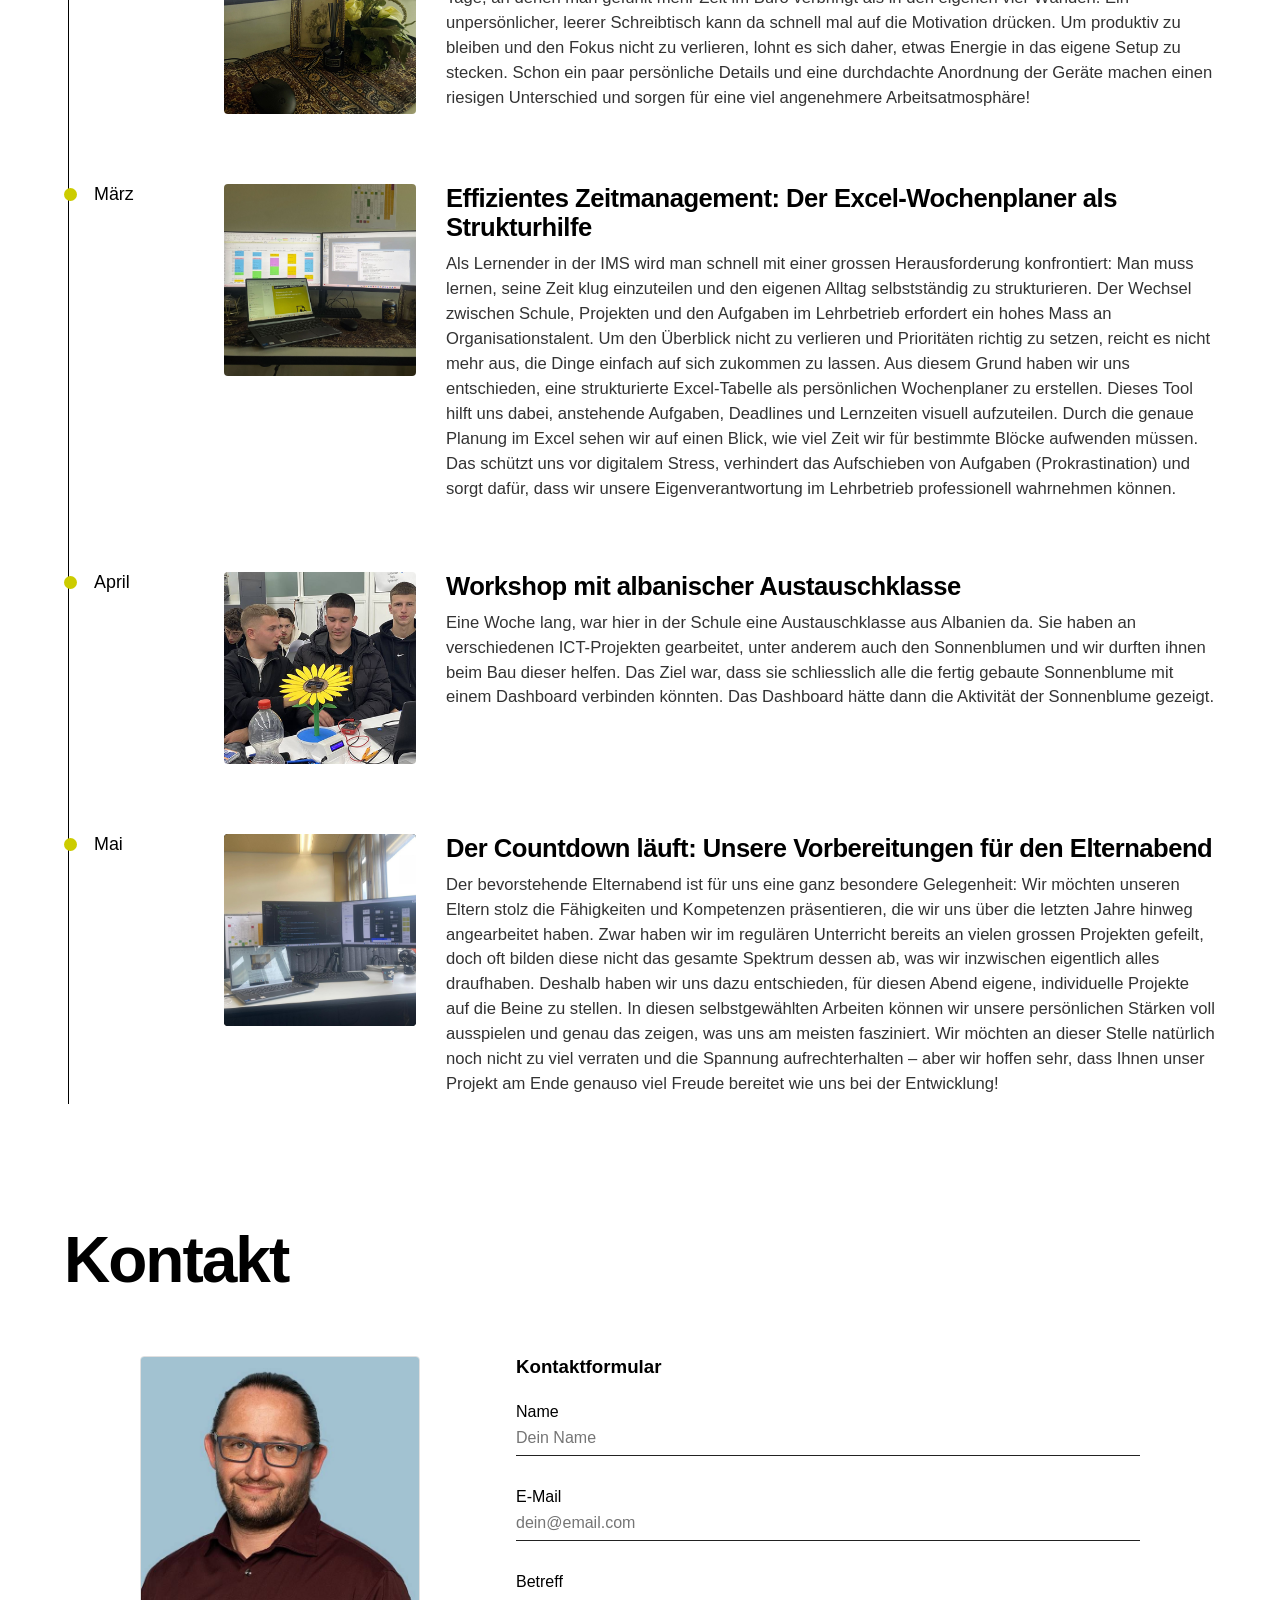
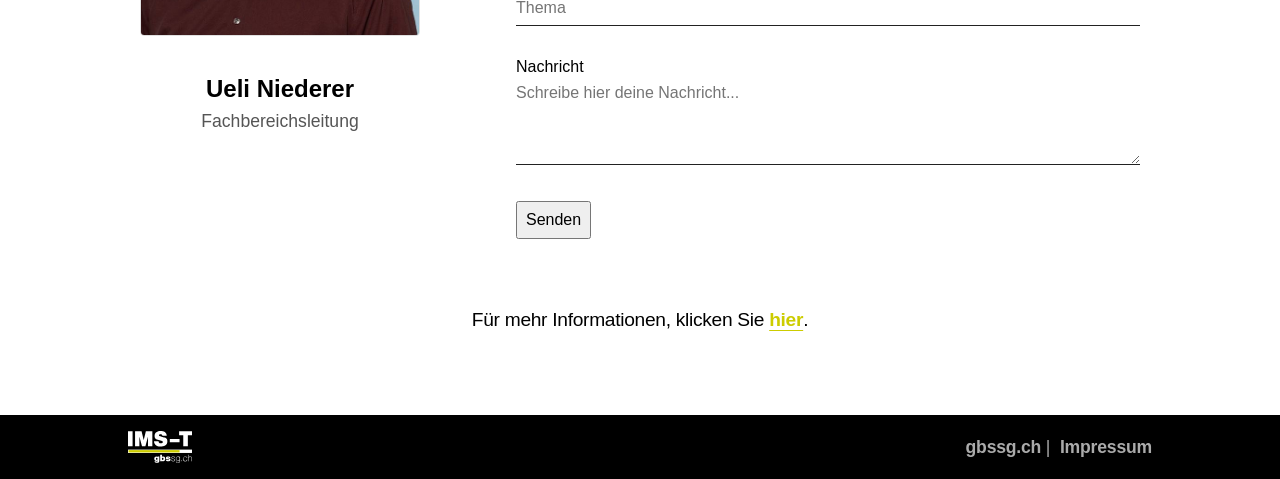
==== commit 1368b971: "Kontaktformular" ====
--- a/webseite.html
+++ b/webseite.html
@@ -517,7 +517,9 @@
             </div>
             <div class="recap-entry-text">
               <h4>Der legendäre „Ueli-Kuchen“</h4>
-              <p>Wer im IMS-T-Team seinen Laptop unbewacht und entsperrt stehen lässt, geht ein hohes Risiko ein – das ist unsere goldene Regel! Die Aktion hat nämlich einen ernsten Hintergrund: Die Tradition des „Kuchen-Termins“ soll uns Lernende spielerisch daran gewöhnen, wie man sich später im echten Betrieb verhält. Dort arbeiten wir mit hochsensiblen und wichtigen Daten auf unseren Geräten, die auf gar keinen Fall geleakt werden dürfen. Wer also vergisst, seinen Laptop zu sperren, muss mit den leckeren Konsequenzen leben: Jede und jeder darf dann an den offenen Laptop gehen und klammheimlich einen Kuchentermin im Kalender eintragen. An diesem Datum muss das „Opfer“ dann Kuchen für das gesamte IMS-T-Team mitbringen. Im November hat es wieder jemanden erwischt, doch der fällige Denkzettel fiel diesmal besonders kreativ aus. Statt eines gewöhnlichen Schokokuchens gab es ein echtes Meisterwerk (wie auf dem Foto zu sehen ist): Ein herzförmiger Erdbeerkuchen, verziert mit dem aufgedruckten Gesicht unseres Berufsbildners Ueli! Das ganze Team bedankt sich für die süsse Lehre und zieht als Fazit: Win-Win für alle – und das nächste Mal wird ganz sicher Win + L gedrückt.</p>
+              <p>Wer im IMS-T-Team seinen Laptop unbewacht und entsperrt stehen lässt, geht ein hohes Risiko ein – das ist unsere goldene Regel! Die Aktion hat nämlich einen ernsten Hintergrund: Die Tradition des „Kuchen-Termins“ soll uns Lernende spielerisch daran gewöhnen, wie man sich später im echten Betrieb verhält. Dort arbeiten wir mit hochsensiblen und wichtigen Daten auf unseren Geräten, die auf gar keinen Fall geleakt werden dürfen. Wer also vergisst, seinen Laptop zu sperren, muss mit den leckeren Konsequenzen leben: Jede und jeder darf dann an den offenen Laptop gehen und klammheimlich einen Kuchentermin im Kalender eintragen. An diesem Datum muss das „Opfer“ dann Kuchen für das gesamte IMS-T-Team mitbringen. </p>
+              <p>&nbsp;</p>
+              <p>Im November hat es wieder jemanden erwischt, doch der fällige Denkzettel fiel diesmal besonders kreativ aus. Statt eines gewöhnlichen Schokokuchens gab es ein echtes Meisterwerk (wie auf dem Foto zu sehen ist): Ein herzförmiger Erdbeerkuchen, verziert mit dem aufgedruckten Gesicht unseres Berufsbildners Ueli! Das ganze Team bedankt sich für die süsse Lehre und zieht als Fazit: Win-Win für alle – und das nächste Mal wird ganz sicher Win + L gedrückt.</p>
             </div>
           </div>
         </div>
@@ -656,25 +658,48 @@
 
     <section id="kontakt" class="kontakt-section">
       <h2>Kontakt</h2>
-      <div class="kontakt-grid">
-
-        <div class="flip-card">
-          <div class="flip-card-inner">
-            <div class="flip-card-front">
-              <img src="assets\UN.png" alt="Email"/>
-            </div>
-            <div class="flip-card-back">
-              <a href="mailto:ueli.niederer@gbssg.ch" class="contact-btn"
-                >E-Mail senden</a
-              >
-            </div>
-          </div>
-        </div>
-        <div class="kontakt-info">
-          <h3>Ueli Niederer</h3>
-          <p>Fachbereichsleitung</p>
-        </div>
-
+      
+      <div class="kontakt-main-container">
+        <div class="profile-wrapper">
+          <div class="flip-card">
+            <div class="flip-card-inner">
+              <div class="flip-card-front">
+                <img src="assets\UN.png" alt="Ueli Niederer"/>
+              </div>
+              <div class="flip-card-back">
+                <a href="mailto:ueli.niederer@gbssg.ch" class="contact-btn">E-Mail senden</a>
+              </div>
+            </div>
+          </div>
+          <div class="kontakt-info">
+            <h3>Ueli Niederer</h3>
+            <p>Fachbereichsleitung</p>
+          </div>
+        </div>
+        
+        <form class="contact-form" action="mailto:ims-t@gbssg.ch" method="POST" enctype="text/plain">
+          <h3>Kontaktformular</h3>
+          <p>&nbsp;</p>
+          <div class="form-group">
+            <label>Name</label>
+            <input type="text" placeholder="Dein Name">
+          </div>
+          <div class="form-group">
+            <label>E-Mail</label>
+            <input type="email" placeholder="dein@email.com">
+          </div>
+          <div class="form-group">
+            <label>Betreff</label>
+            <input type="text" placeholder="Thema">
+          </div>
+          <div class="form-group">
+            <label>Nachricht</label>
+            <textarea rows="4" placeholder="Schreibe hier deine Nachricht..."></textarea>
+          </div>
+          <button type="submit" class="btn-submit">Senden</button>
+        </form>
+      </div>
+      
       <div class="info-link-container">
         Für mehr Informationen, klicken Sie
         <a href="https://www.gbssg.ch/grundbildung/technik/ims-t-informatikmittelschule-mit-berufsmaturitaet.html" target="_blank">hier</a>.
@@ -690,7 +715,7 @@
         />
       </div>
       <div class="footer-text-container">
-        <a href="https://www.gbssg.ch" target="_blank" class="footer-link">gbssg.ch</a> | <a href="https://www.gbssg.ch/kontakt.html" class="footer-link">Kontaktformular</a>
+        <a href="https://www.gbssg.ch" target="_blank" class="footer-link">gbssg.ch</a> | <a href="https://www.gbssg.ch/kontakt.html" class="footer-link">Impressum</a>
       </div>
     </footer>
   </body>
--- a/webseite.css
+++ b/webseite.css
@@ -63,7 +63,7 @@
   text-decoration: none;
   color: #ffffff;
   font-weight: 400;
-  font-size: clamp(1rem, 2vw, 1.5rem);
+  font-size: clamp(1.125rem, 2vw, 1.5rem);
   transition: color 0.2s;
 }
 
@@ -99,6 +99,7 @@
   height: 100%;
   object-fit: cover;
 }
+
 
 .start-titles h1 {
   font-weight: 1000;
@@ -148,9 +149,7 @@
 }
 
 .skill-icon {
-  width: clamp(1.5rem, 2.5vw, 3rem);
-  height: clamp(1.5rem, 2vw, 3rem);
-  flex-shrink: 0;
+  width: 2.5rem;
 }
 
 .skill-icon img {
@@ -200,7 +199,7 @@
 }
 
 .timeline-date-marker {
-  font-size: 1.1rem;
+  font-size: clamp(1rem, 1.4vw, 1.4rem);
   font-weight: 500;
   padding-left: 30px;
 }
@@ -241,9 +240,9 @@
 
 .kontakt-grid {
   display: grid;
-  grid-template-columns: repeat(1, 1fr);
+  grid-template-columns: repeat(1, 2fr);
   gap: 15px;
-  justify-items: center;
+  justify-items: flex-start; 
   align-items: center;
   width: 100%;
 }
@@ -284,7 +283,7 @@
   border-radius: 4px;
   display: flex;
   flex-direction: column;
-  box-sizing: border-box;
+  box-sizing: border-box; 
   overflow: hidden;
 }
 
@@ -410,3 +409,90 @@
   color: #cccc00;
   border-color: #cccc00;
 }
+
+.kontakt-grid {
+  display: none;
+}
+
+.kontakt-container {
+  display: none;
+}
+
+.kontakt-main-container {
+  display: flex;
+  justify-content: center;
+  align-items: flex-start;
+  gap: 6rem;
+  max-width: 1000px;
+  margin: 0 auto;
+  width: 100%;
+}
+
+.profile-wrapper {
+  display: flex;
+  flex-direction: column;
+  align-items: center;
+  flex-shrink: 0;
+}
+
+.kontakt-info {
+  text-align: center;
+  margin-top: 1.5rem;
+}
+
+.kontakt-info h3 {
+  margin-bottom: 0.25rem;
+  font-size: 1.5rem;
+  font-weight: 700;
+  color: #000000;
+}
+
+.kontakt-info p {
+  font-size: 1.1rem;
+  color: #555555;
+}
+
+.contact-form {
+  flex: 1;
+  width: 100%;
+}
+
+.contact-form .form-group {
+  margin-bottom: 2rem;
+}
+
+.contact-form input, 
+.contact-form textarea {
+  color: #000000 !important; 
+  border-bottom: 1px solid #222222 !important;
+  width: 100%;
+  background: none;
+  border: none;
+  padding: 0.5rem 0;
+  font-family: inherit;
+  font-size: 1rem;
+}
+
+.contact-form input:focus, 
+.contact-form textarea:focus {
+  outline: none;
+  border-bottom-color: #cccc00 !important;
+}
+
+.btn-submit {
+  color: #000000 !important;
+  padding: 0.5rem 0.5rem;
+  font-size: clamp(1rem, 0.9vw, 1.2rem);
+}
+
+.btn-submit:hover {
+  color: #cccc00 !important;
+}
+
+@media (max-width: 768px) {
+  .kontakt-main-container {
+    flex-direction: column;
+    align-items: center;
+    gap: 3rem;
+  }
+}
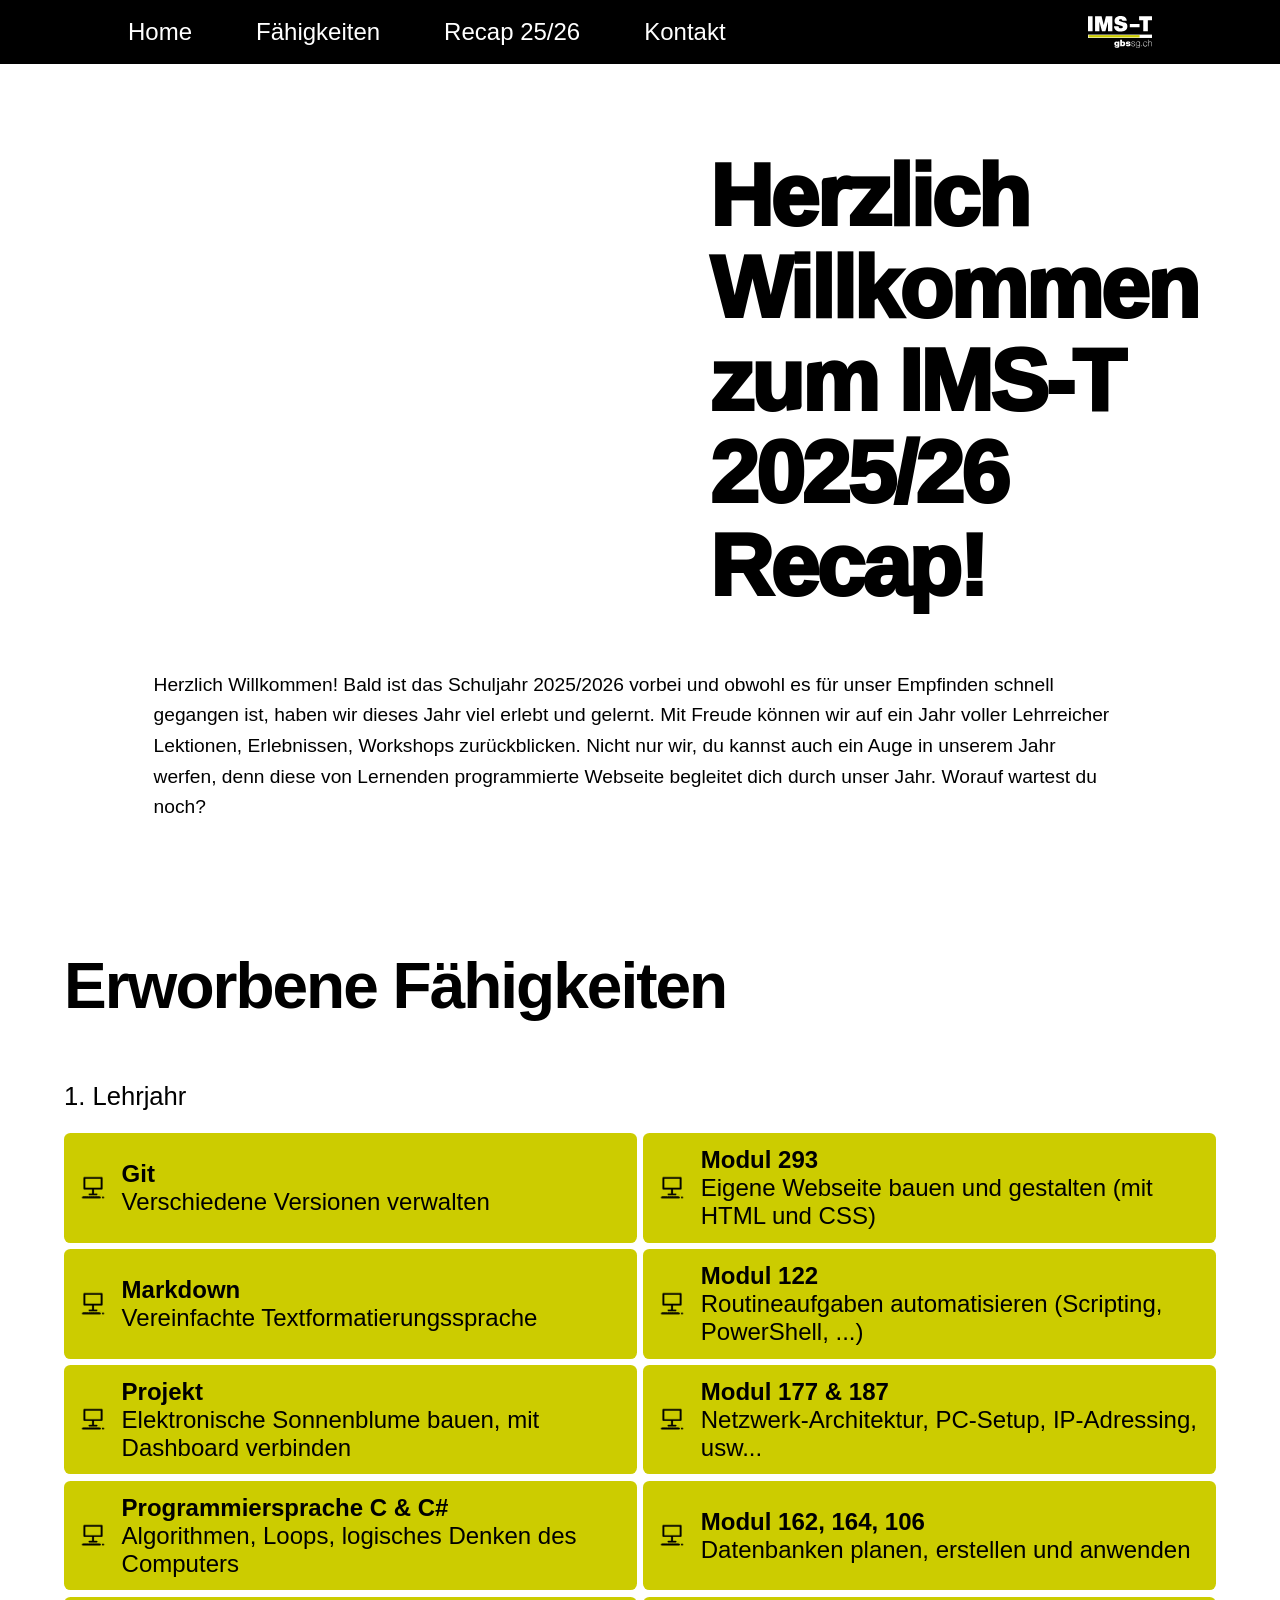
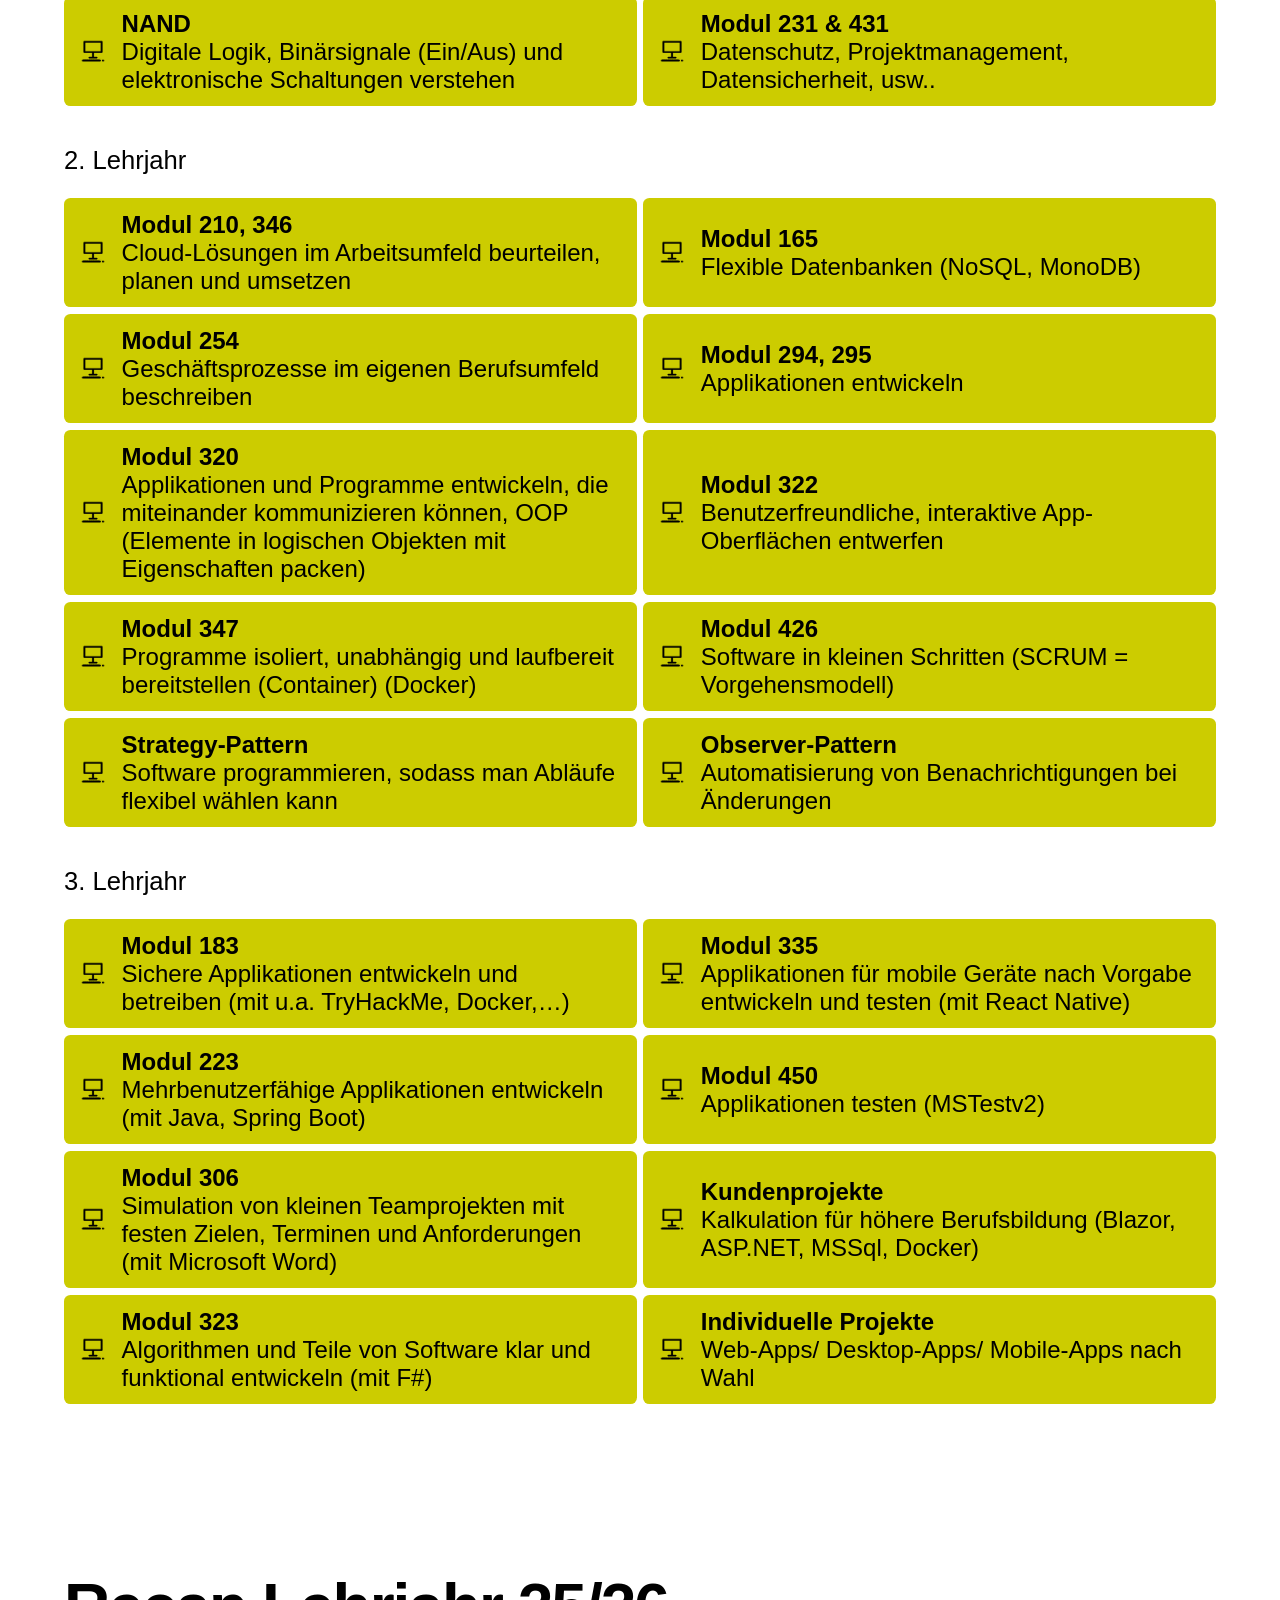
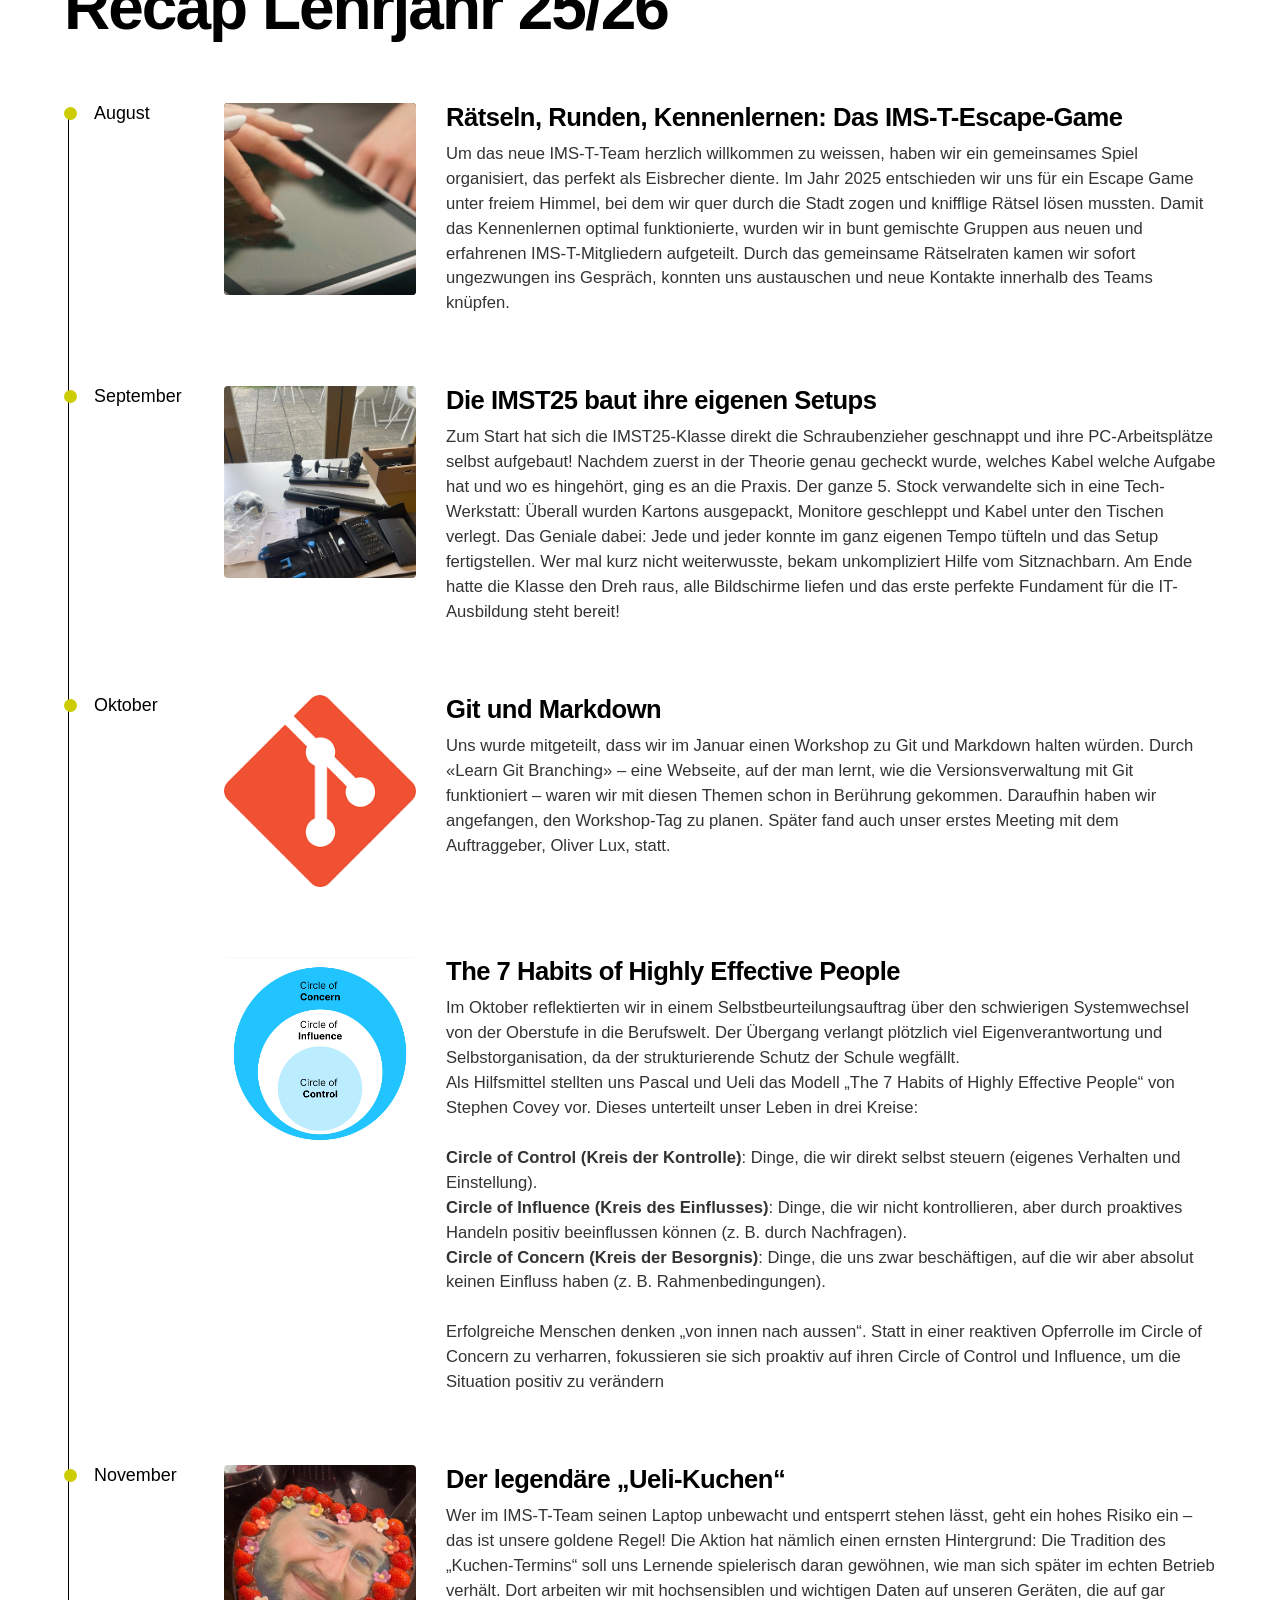
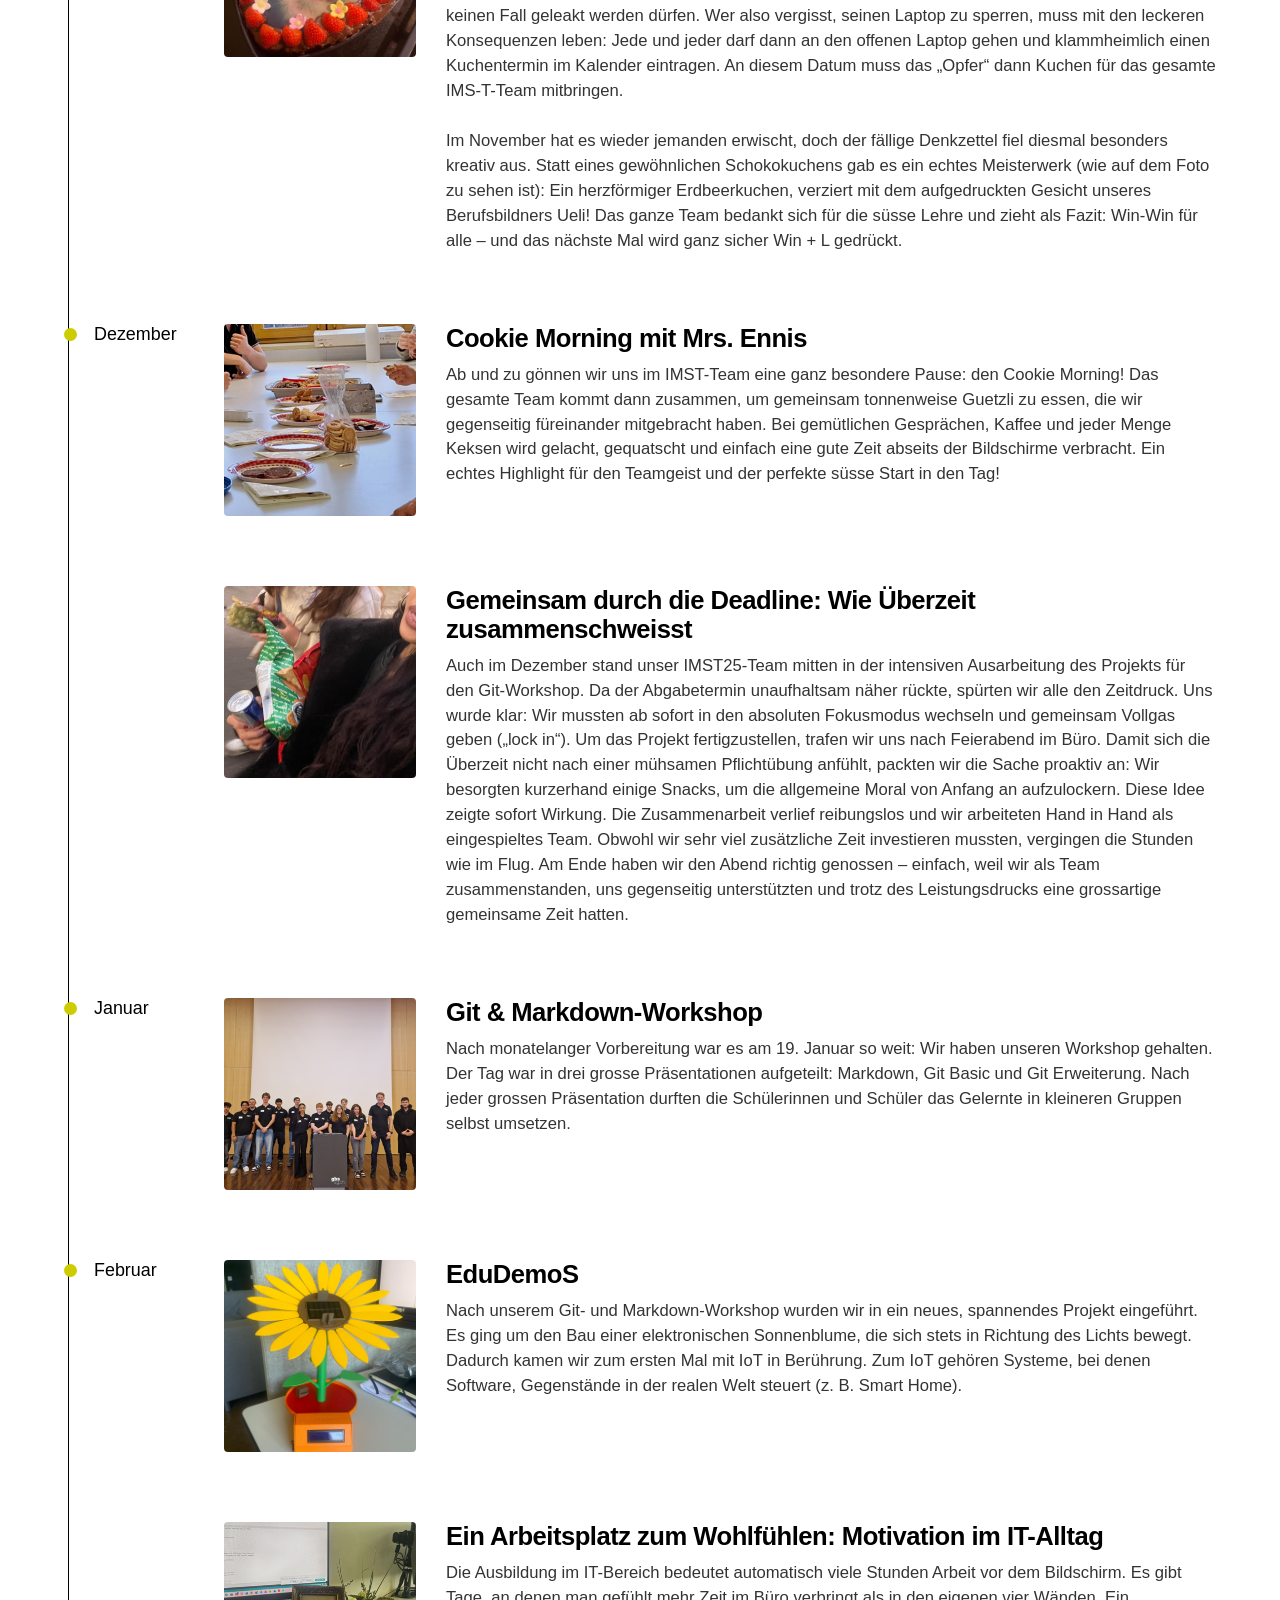
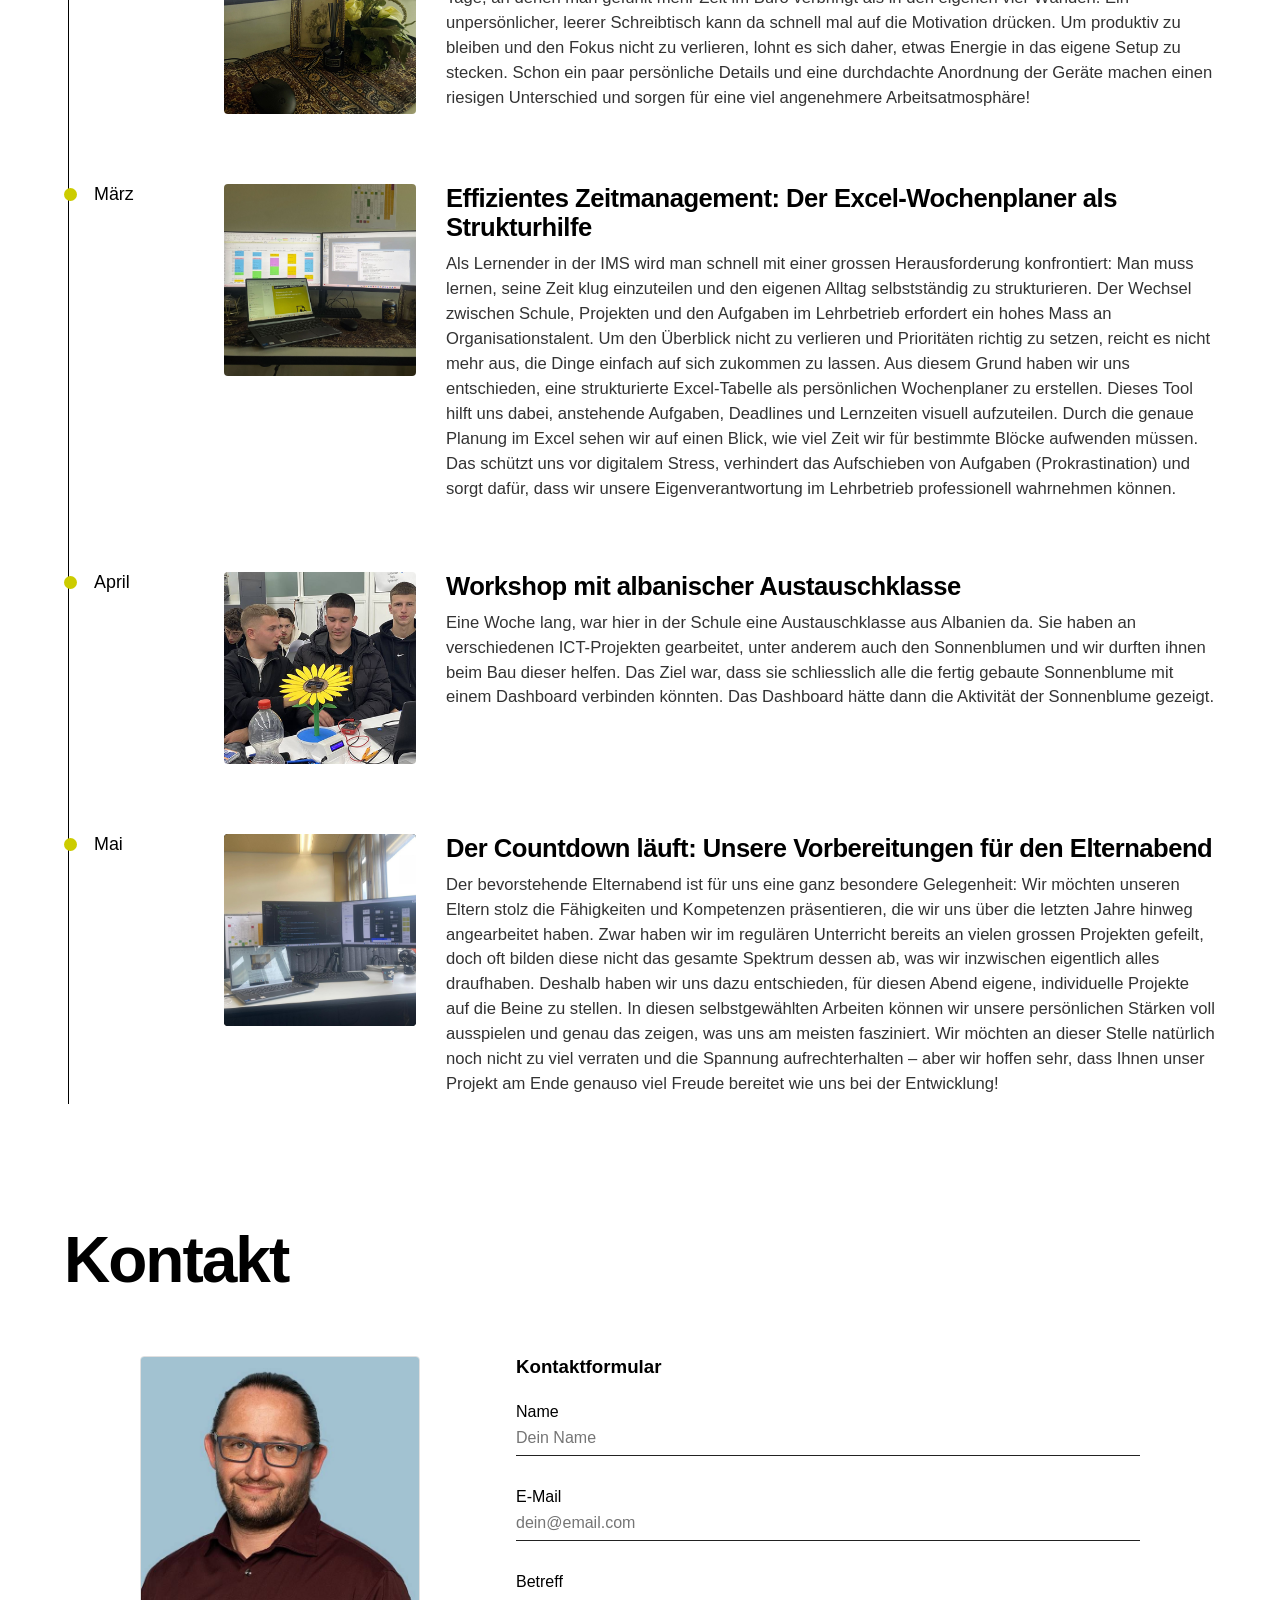
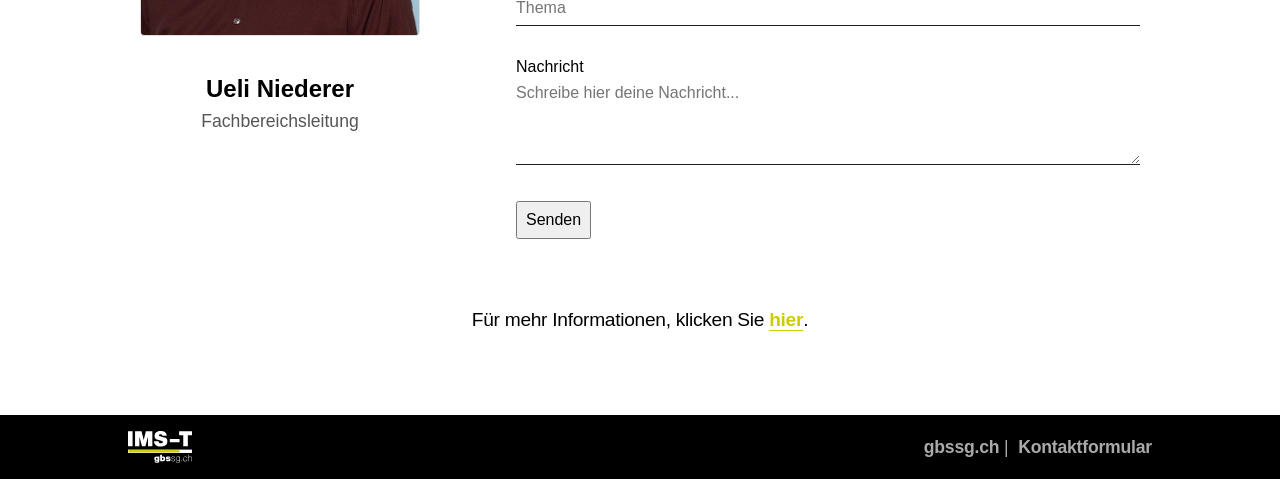
==== commit b836d4d5: "Merge branch 'main' into Artikel" ====
--- a/webseite.html
+++ b/webseite.html
@@ -715,7 +715,7 @@
         />
       </div>
       <div class="footer-text-container">
-        <a href="https://www.gbssg.ch" target="_blank" class="footer-link">gbssg.ch</a> | <a href="https://www.gbssg.ch/kontakt.html" class="footer-link">Impressum</a>
+        <a href="https://www.gbssg.ch" target="_blank" class="footer-link">gbssg.ch</a> | <a href="https://www.gbssg.ch/kontakt.html" class="footer-link">Kontaktformular</a>
       </div>
     </footer>
   </body>
--- a/webseite.css
+++ b/webseite.css
@@ -63,7 +63,7 @@
   text-decoration: none;
   color: #ffffff;
   font-weight: 400;
-  font-size: clamp(1.125rem, 2vw, 1.5rem);
+  font-size: clamp(1rem, 2vw, 1.5rem);
   transition: color 0.2s;
 }
 
@@ -99,7 +99,6 @@
   height: 100%;
   object-fit: cover;
 }
-
 
 .start-titles h1 {
   font-weight: 1000;
@@ -149,7 +148,9 @@
 }
 
 .skill-icon {
-  width: 2.5rem;
+  width: clamp(1.5rem, 2.5vw, 3rem);
+  height: clamp(1.5rem, 2vw, 3rem);
+  flex-shrink: 0;
 }
 
 .skill-icon img {
@@ -283,7 +284,7 @@
   border-radius: 4px;
   display: flex;
   flex-direction: column;
-  box-sizing: border-box; 
+  box-sizing: border-box;
   overflow: hidden;
 }
 
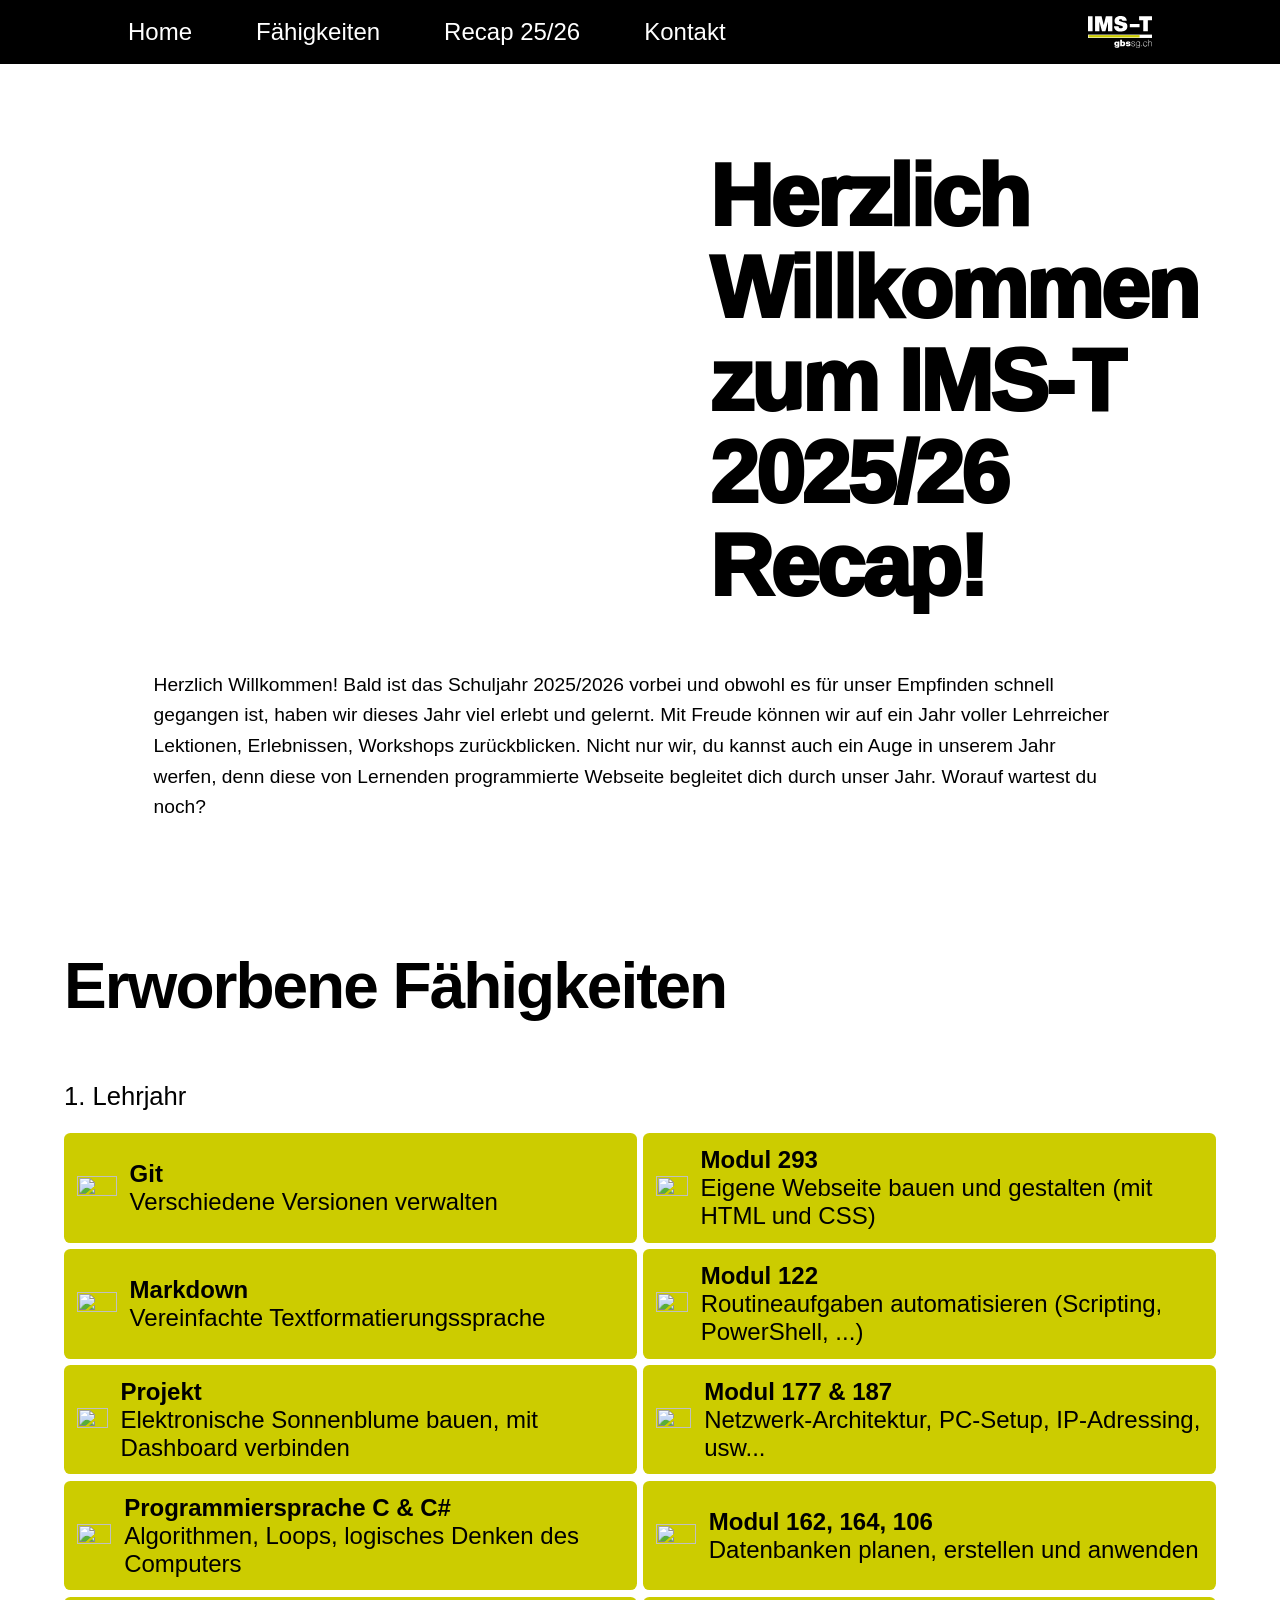
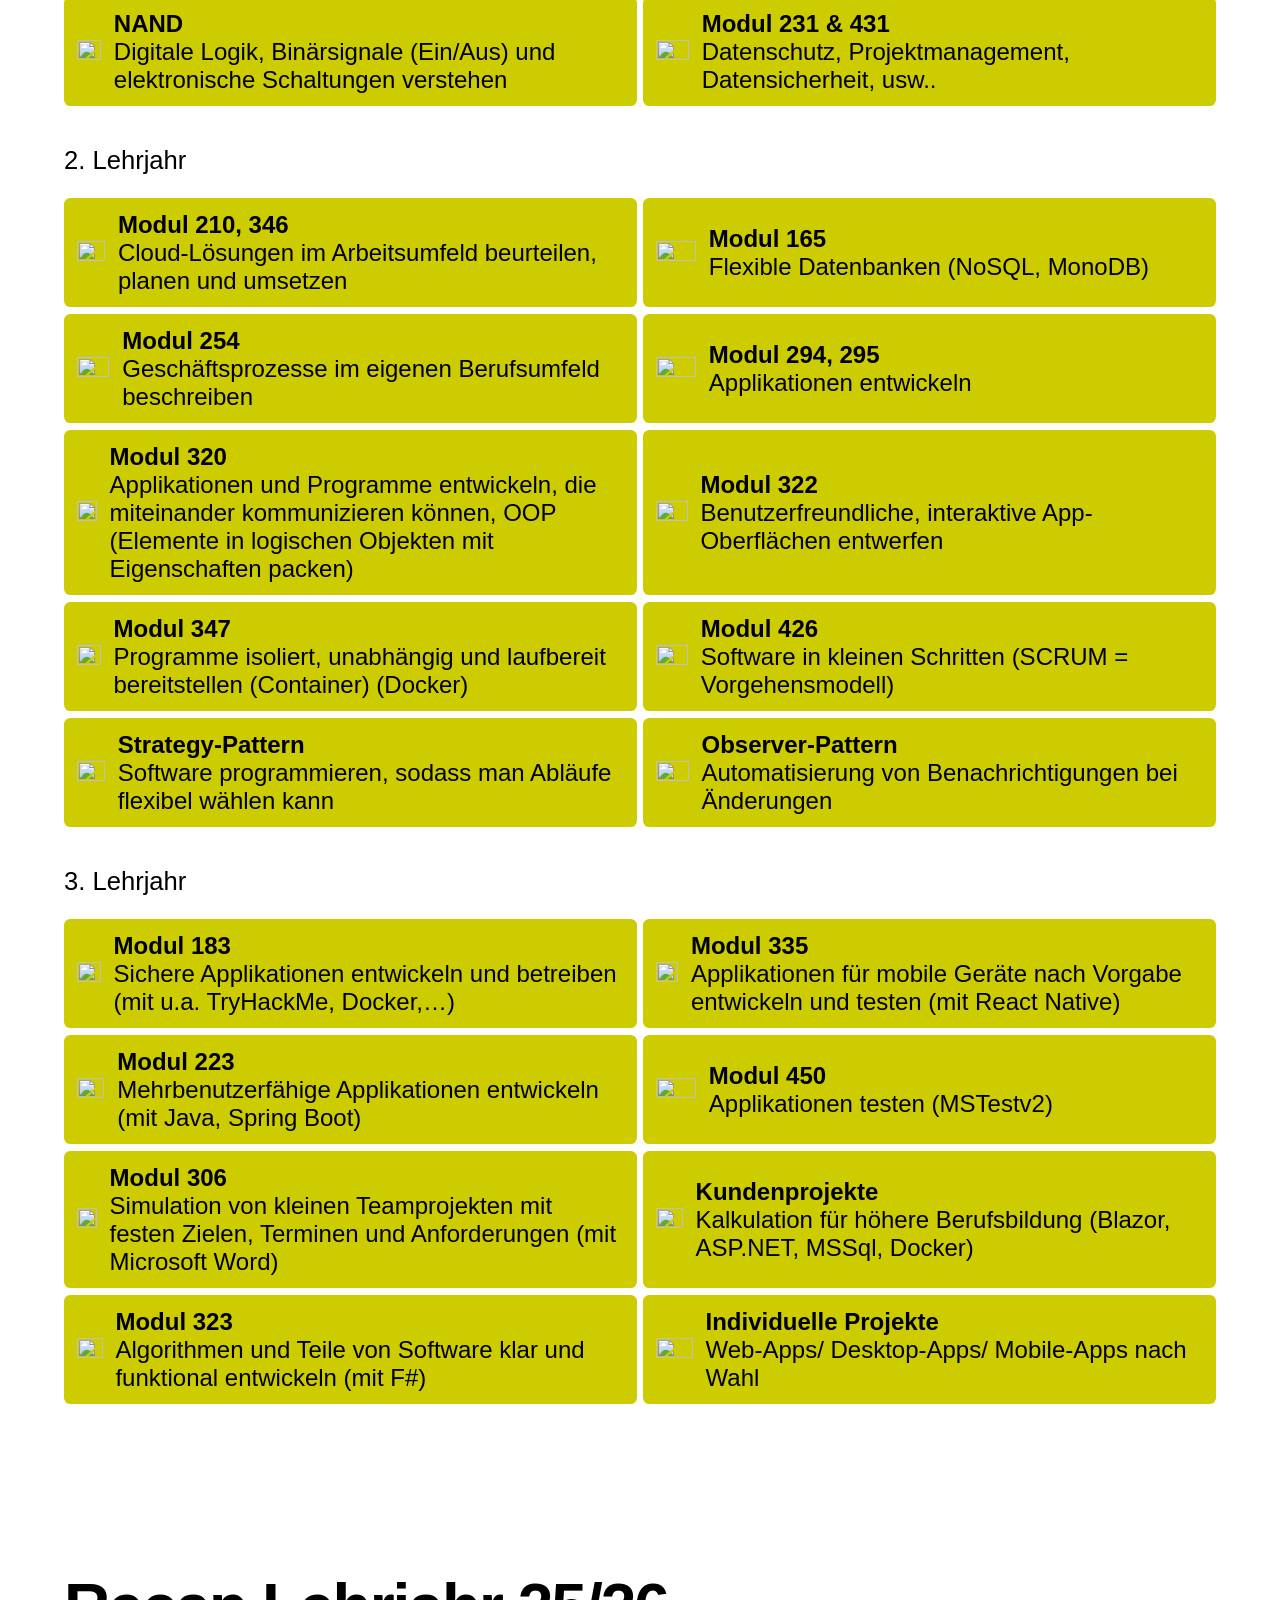
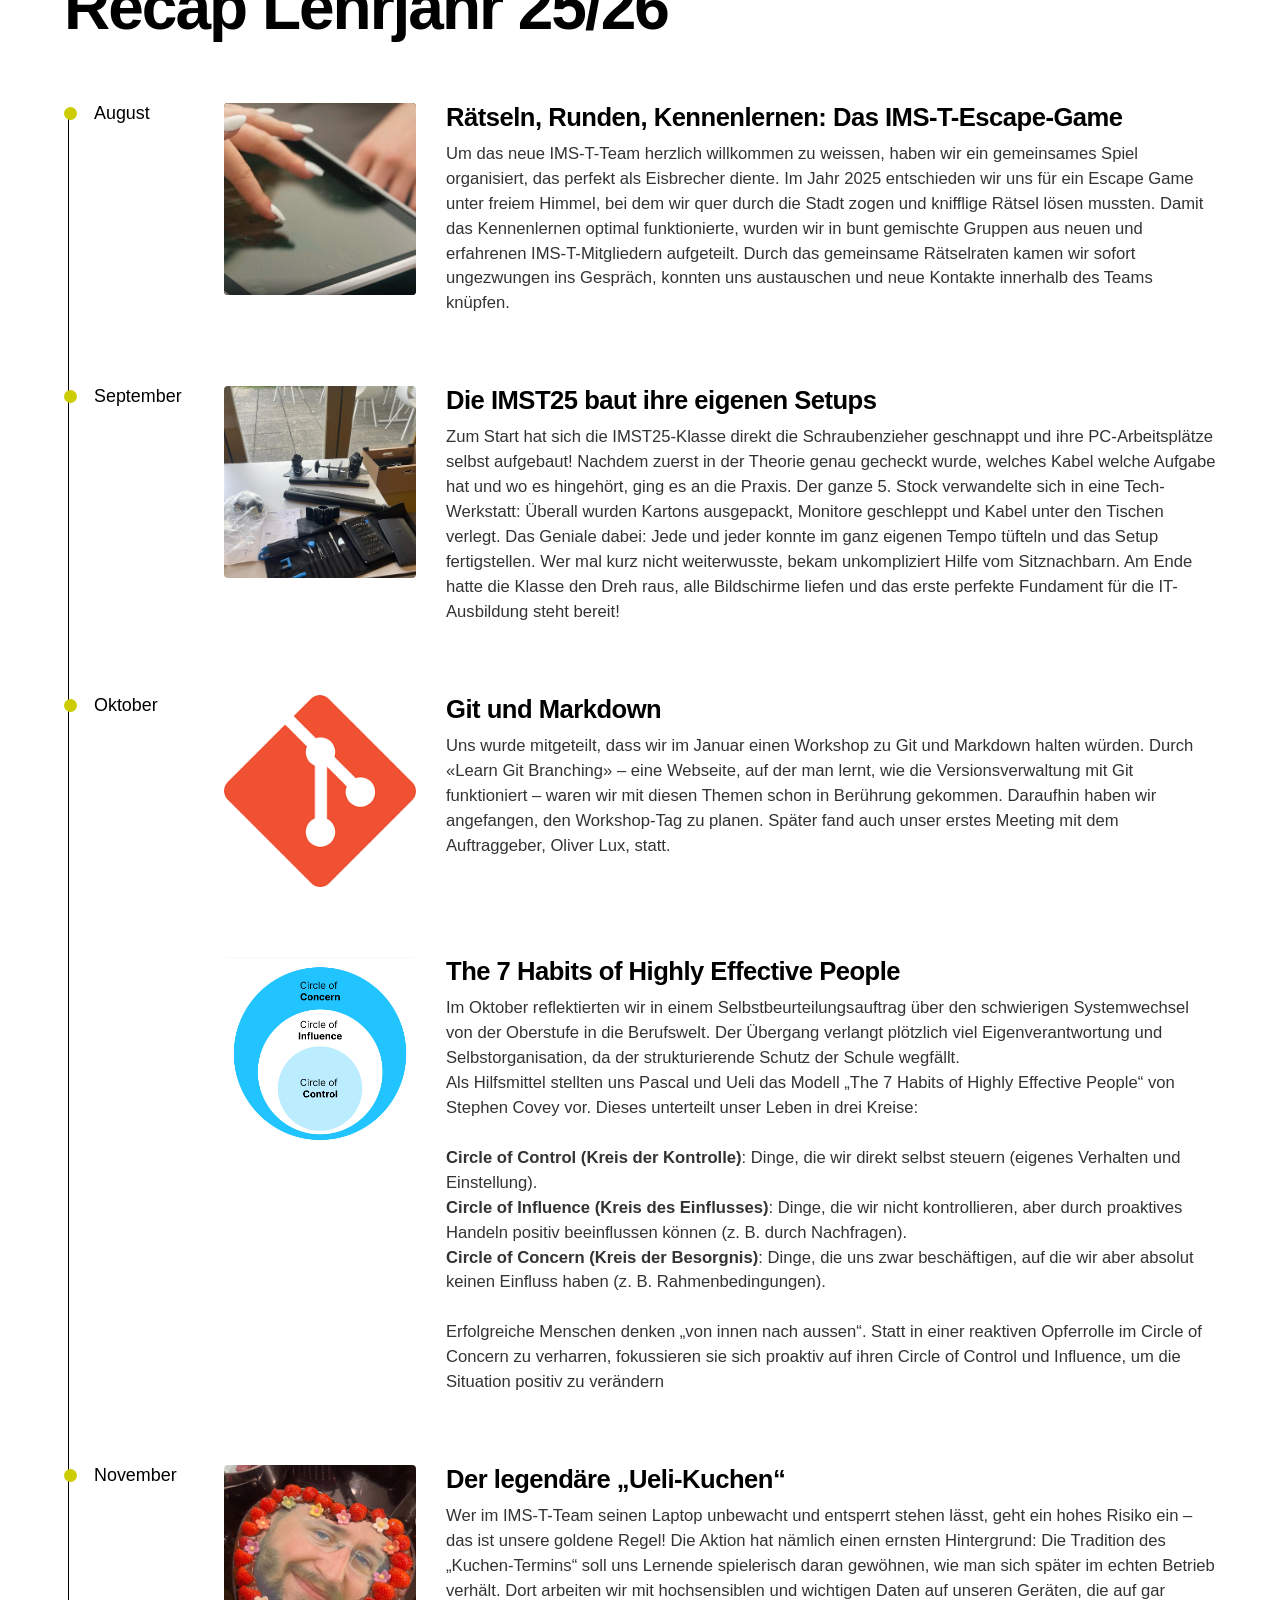
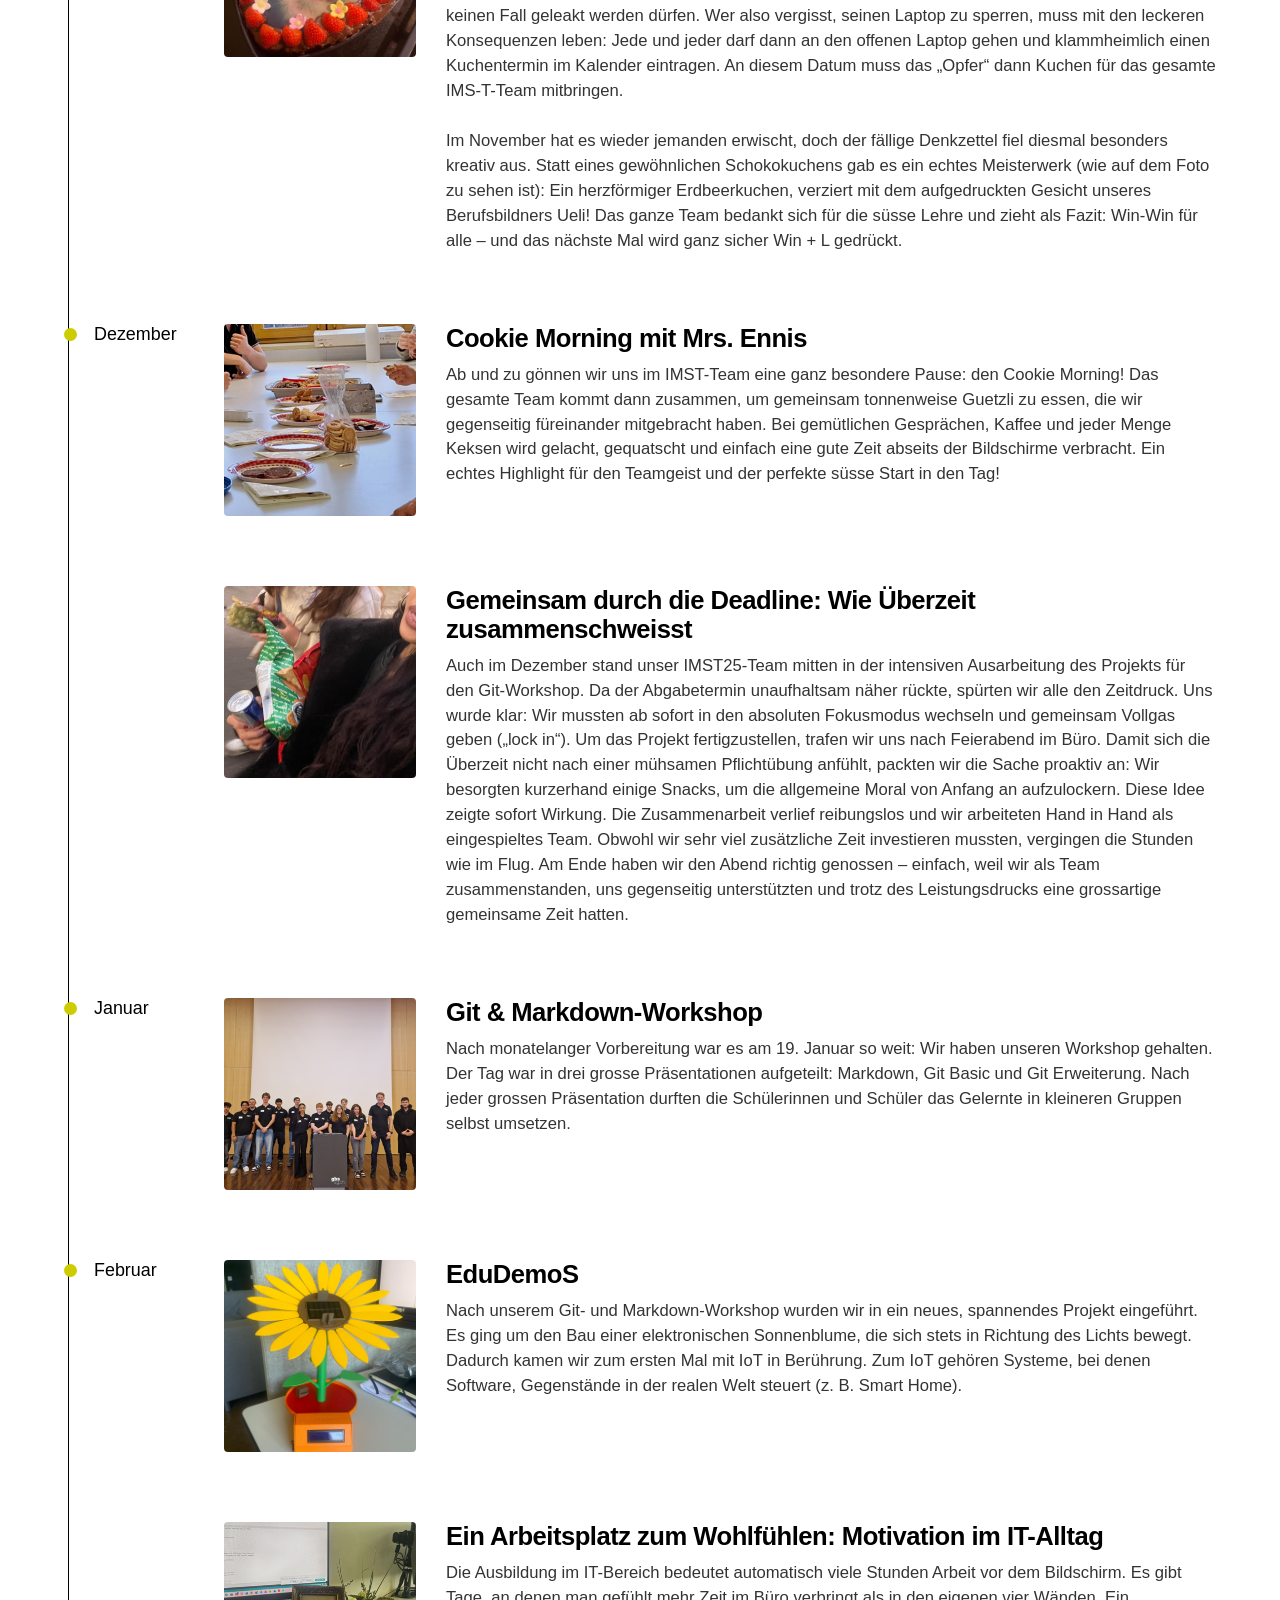
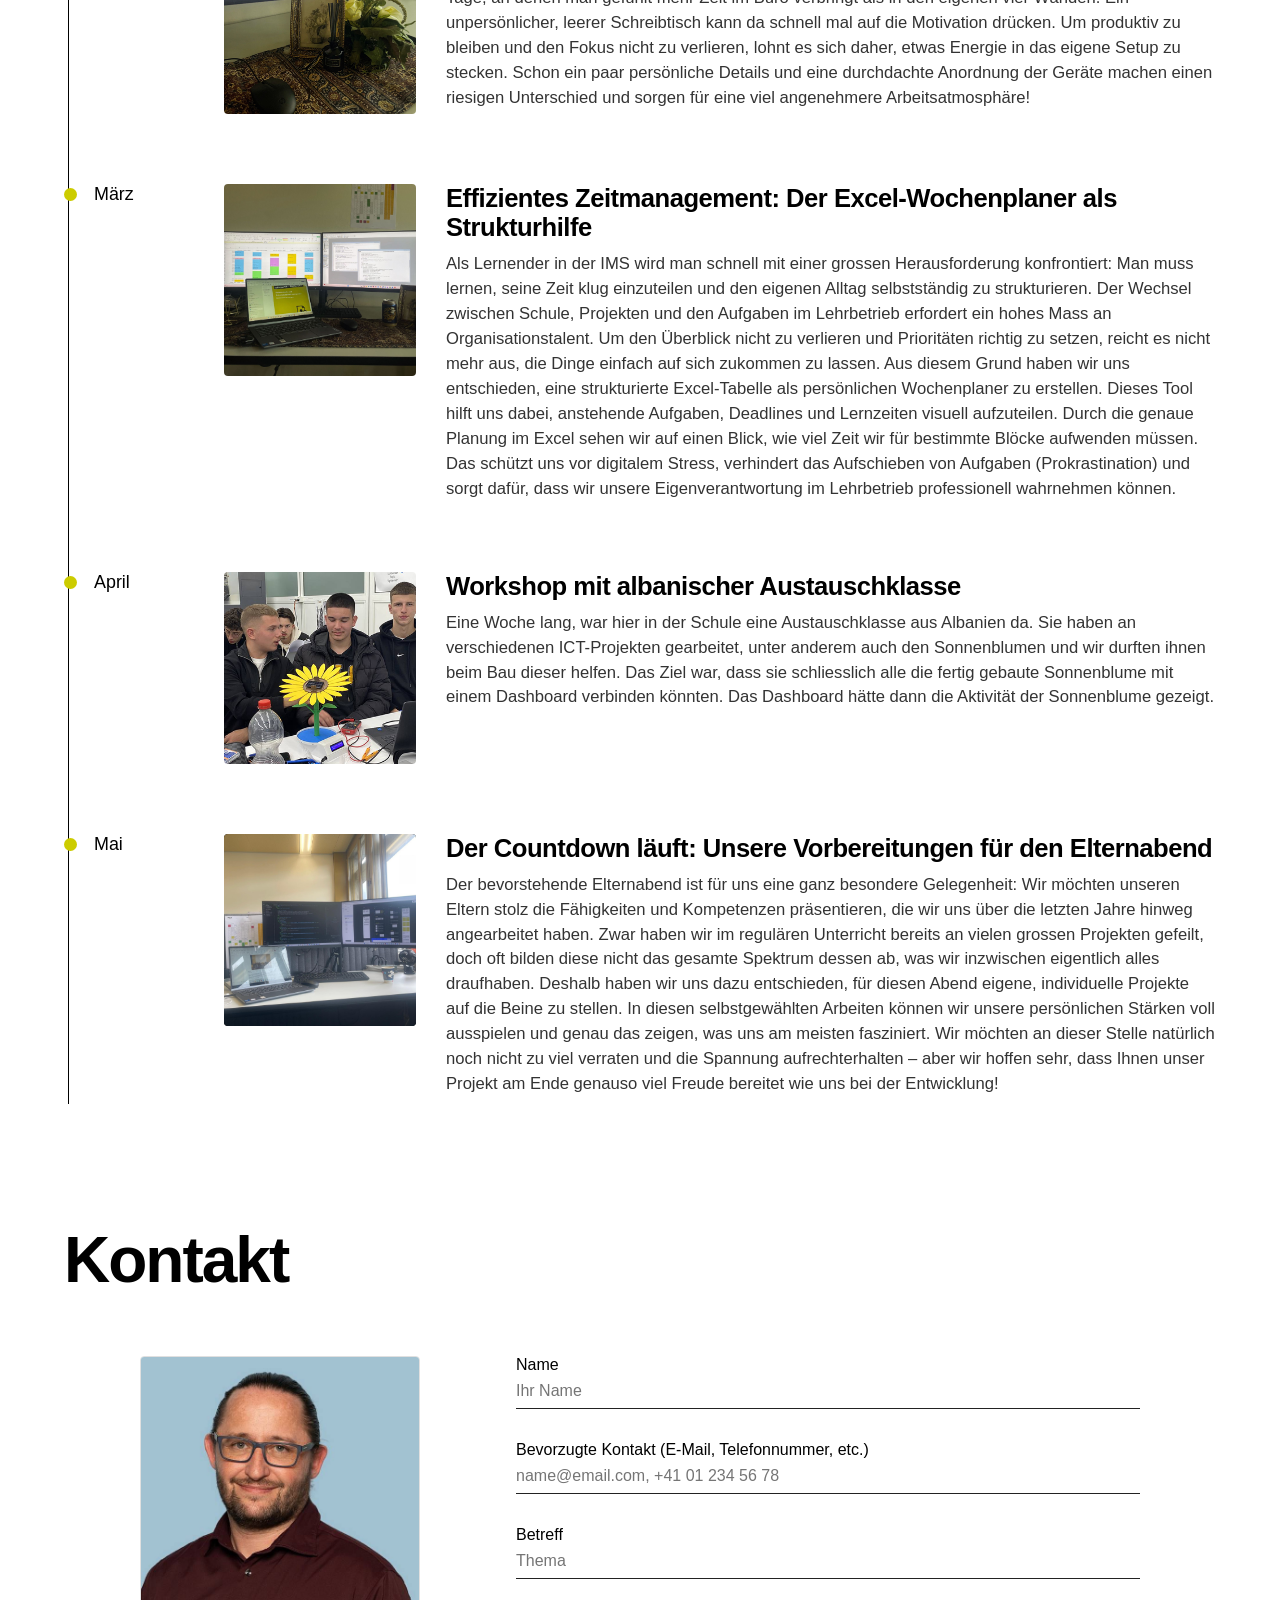
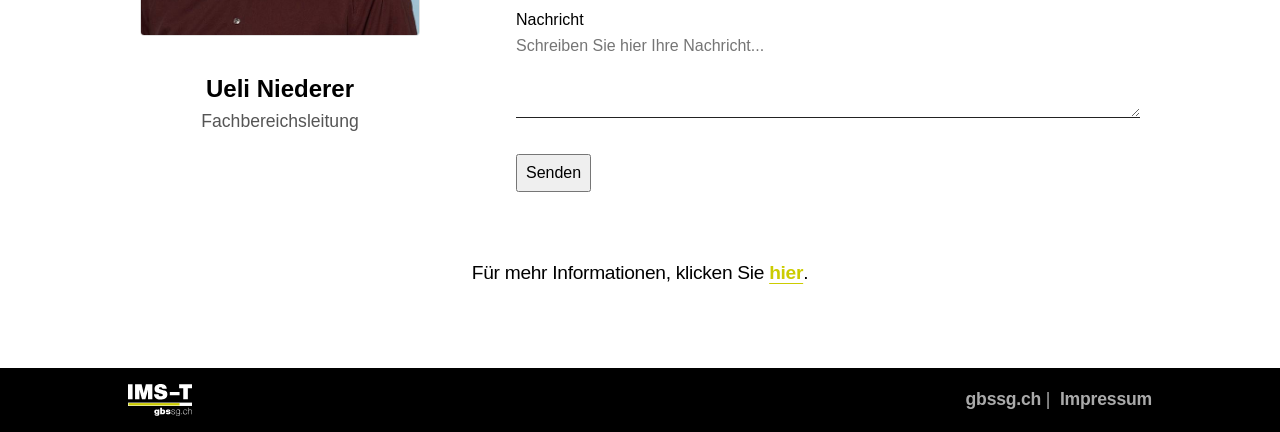
==== commit 1d8bf5c9: "Kontaktformular" ====
--- a/webseite.html
+++ b/webseite.html
@@ -660,6 +660,7 @@
       <h2>Kontakt</h2>
       
       <div class="kontakt-main-container">
+
         <div class="profile-wrapper">
           <div class="flip-card">
             <div class="flip-card-inner">
@@ -676,30 +677,36 @@
             <p>Fachbereichsleitung</p>
           </div>
         </div>
-        
-        <form class="contact-form" action="mailto:ims-t@gbssg.ch" method="POST" enctype="text/plain">
-          <h3>Kontaktformular</h3>
-          <p>&nbsp;</p>
-          <div class="form-group">
-            <label>Name</label>
-            <input type="text" placeholder="Dein Name">
-          </div>
-          <div class="form-group">
-            <label>E-Mail</label>
-            <input type="email" placeholder="dein@email.com">
-          </div>
-          <div class="form-group">
-            <label>Betreff</label>
-            <input type="text" placeholder="Thema">
-          </div>
-          <div class="form-group">
-            <label>Nachricht</label>
-            <textarea rows="4" placeholder="Schreibe hier deine Nachricht..."></textarea>
-          </div>
-          <button type="submit" class="btn-submit">Senden</button>
-        </form>
-      </div>
-      
+
+        <div class="form-wrapper">
+          <form class="contact-form" id="ContactForm">
+            <div class="form-group">
+              <label>Name</label>
+              <input type="text" id="formName" placeholder="Ihr Name" autocomplete="name" required>
+            </div>
+            <div class="form-group">
+              <label>Bevorzugte Kontakt (E-Mail, Telefonnummer, etc.)</label>
+              <input type="email" id="formEmail" placeholder="name@email.com, +41 01 234 56 78" autocomplete="email" required>
+            </div>
+            <div class="form-group">
+              <label>Betreff</label>
+              <input type="text" id="formSubject" placeholder="Thema" autocomplete="off">
+            </div>
+            <div class="form-group">
+              <label>Nachricht</label>
+              <textarea rows="4" id="formMessage" placeholder="Schreiben Sie hier Ihre Nachricht..." required></textarea>
+            </div>
+            <button type="submit" class="btn-submit">Senden</button>
+          </form>
+          
+          <div class="success-message" id="successState" style="display: none;">
+            <h3>Vielen Dank!</h3>
+            <p>Ihre Nachricht wurde vorbereitet. Bitte senden Sie die E-Mail in Ihrem Mail-Programm ab.</p>
+          </div>
+        </div>
+
+      </div>
+
       <div class="info-link-container">
         Für mehr Informationen, klicken Sie
         <a href="https://www.gbssg.ch/grundbildung/technik/ims-t-informatikmittelschule-mit-berufsmaturitaet.html" target="_blank">hier</a>.
@@ -715,8 +722,9 @@
         />
       </div>
       <div class="footer-text-container">
-        <a href="https://www.gbssg.ch" target="_blank" class="footer-link">gbssg.ch</a> | <a href="https://www.gbssg.ch/kontakt.html" class="footer-link">Kontaktformular</a>
+        <a href="https://www.gbssg.ch" target="_blank" class="footer-link">gbssg.ch</a> | <a href="https://www.gbssg.ch/kontakt.html" class="footer-link">Impressum</a>
       </div>
     </footer>
+    <script src="script.js"></script>
   </body>
 </html>
--- a/webseite.css
+++ b/webseite.css
@@ -63,7 +63,7 @@
   text-decoration: none;
   color: #ffffff;
   font-weight: 400;
-  font-size: clamp(1rem, 2vw, 1.5rem);
+  font-size: clamp(1.125rem, 2vw, 1.5rem);
   transition: color 0.2s;
 }
 
@@ -99,6 +99,7 @@
   height: 100%;
   object-fit: cover;
 }
+
 
 .start-titles h1 {
   font-weight: 1000;
@@ -148,9 +149,7 @@
 }
 
 .skill-icon {
-  width: clamp(1.5rem, 2.5vw, 3rem);
-  height: clamp(1.5rem, 2vw, 3rem);
-  flex-shrink: 0;
+  width: 2.5rem;
 }
 
 .skill-icon img {
@@ -284,7 +283,7 @@
   border-radius: 4px;
   display: flex;
   flex-direction: column;
-  box-sizing: border-box;
+  box-sizing: border-box; 
   overflow: hidden;
 }
 
@@ -453,8 +452,13 @@
   color: #555555;
 }
 
+.form-wrapper {
+  flex: 1;
+  width: 100%;
+  position: relative;
+}
+
 .contact-form {
-  flex: 1;
   width: 100%;
 }
 
@@ -482,12 +486,29 @@
 
 .btn-submit {
   color: #000000 !important;
+  font-size: clamp(1rem, 1vw, 1.2rem);
   padding: 0.5rem 0.5rem;
-  font-size: clamp(1rem, 0.9vw, 1.2rem);
 }
 
 .btn-submit:hover {
   color: #cccc00 !important;
+}
+
+.success-message {
+  padding: 3rem 0;
+  text-align: left;
+  animation: fadeIn 0.5s ease forward;
+}
+
+.success-message h3 {
+  font-size: 2rem;
+  color: #cccc00;
+  margin-bottom: 1rem;
+}
+
+@keyframes fadeIn {
+  from { opacity: 0; transform: translateY(10px); }
+  to { opacity: 1; transform: translateY(0); }
 }
 
 @media (max-width: 768px) {
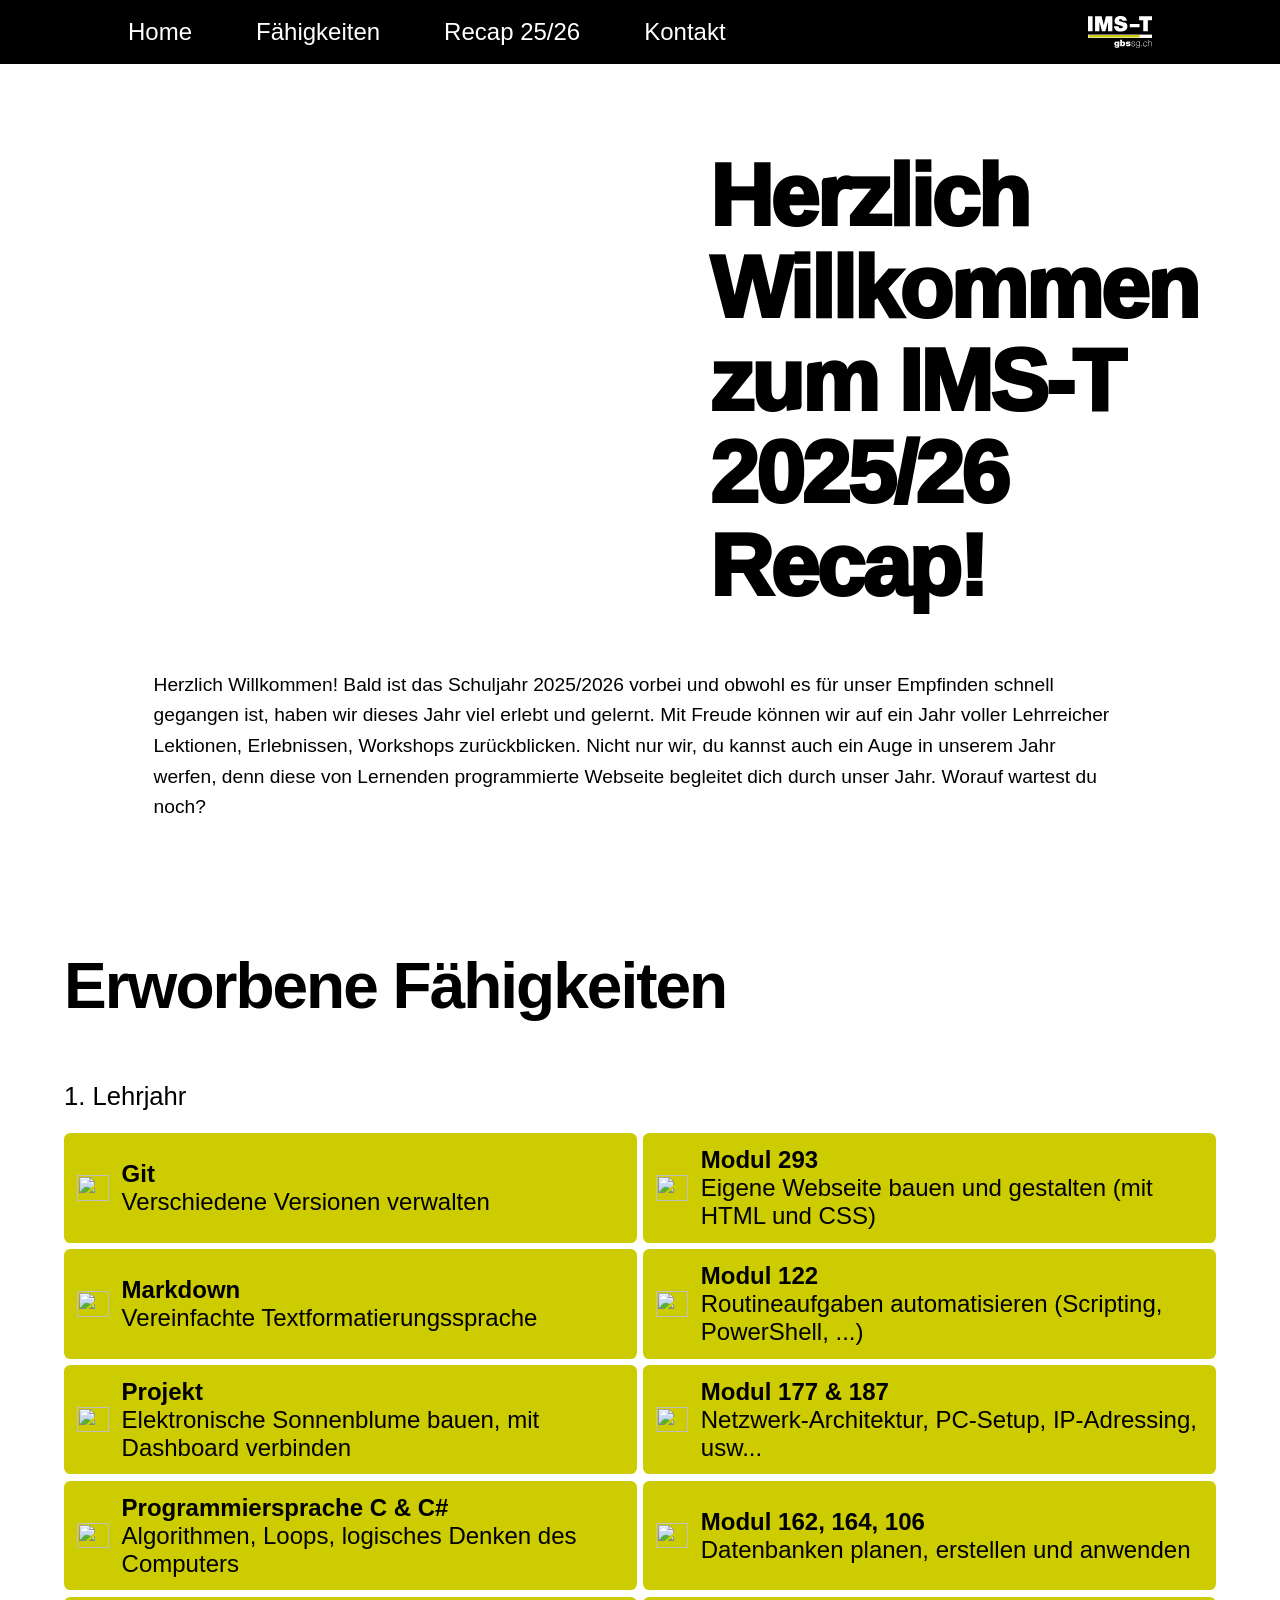
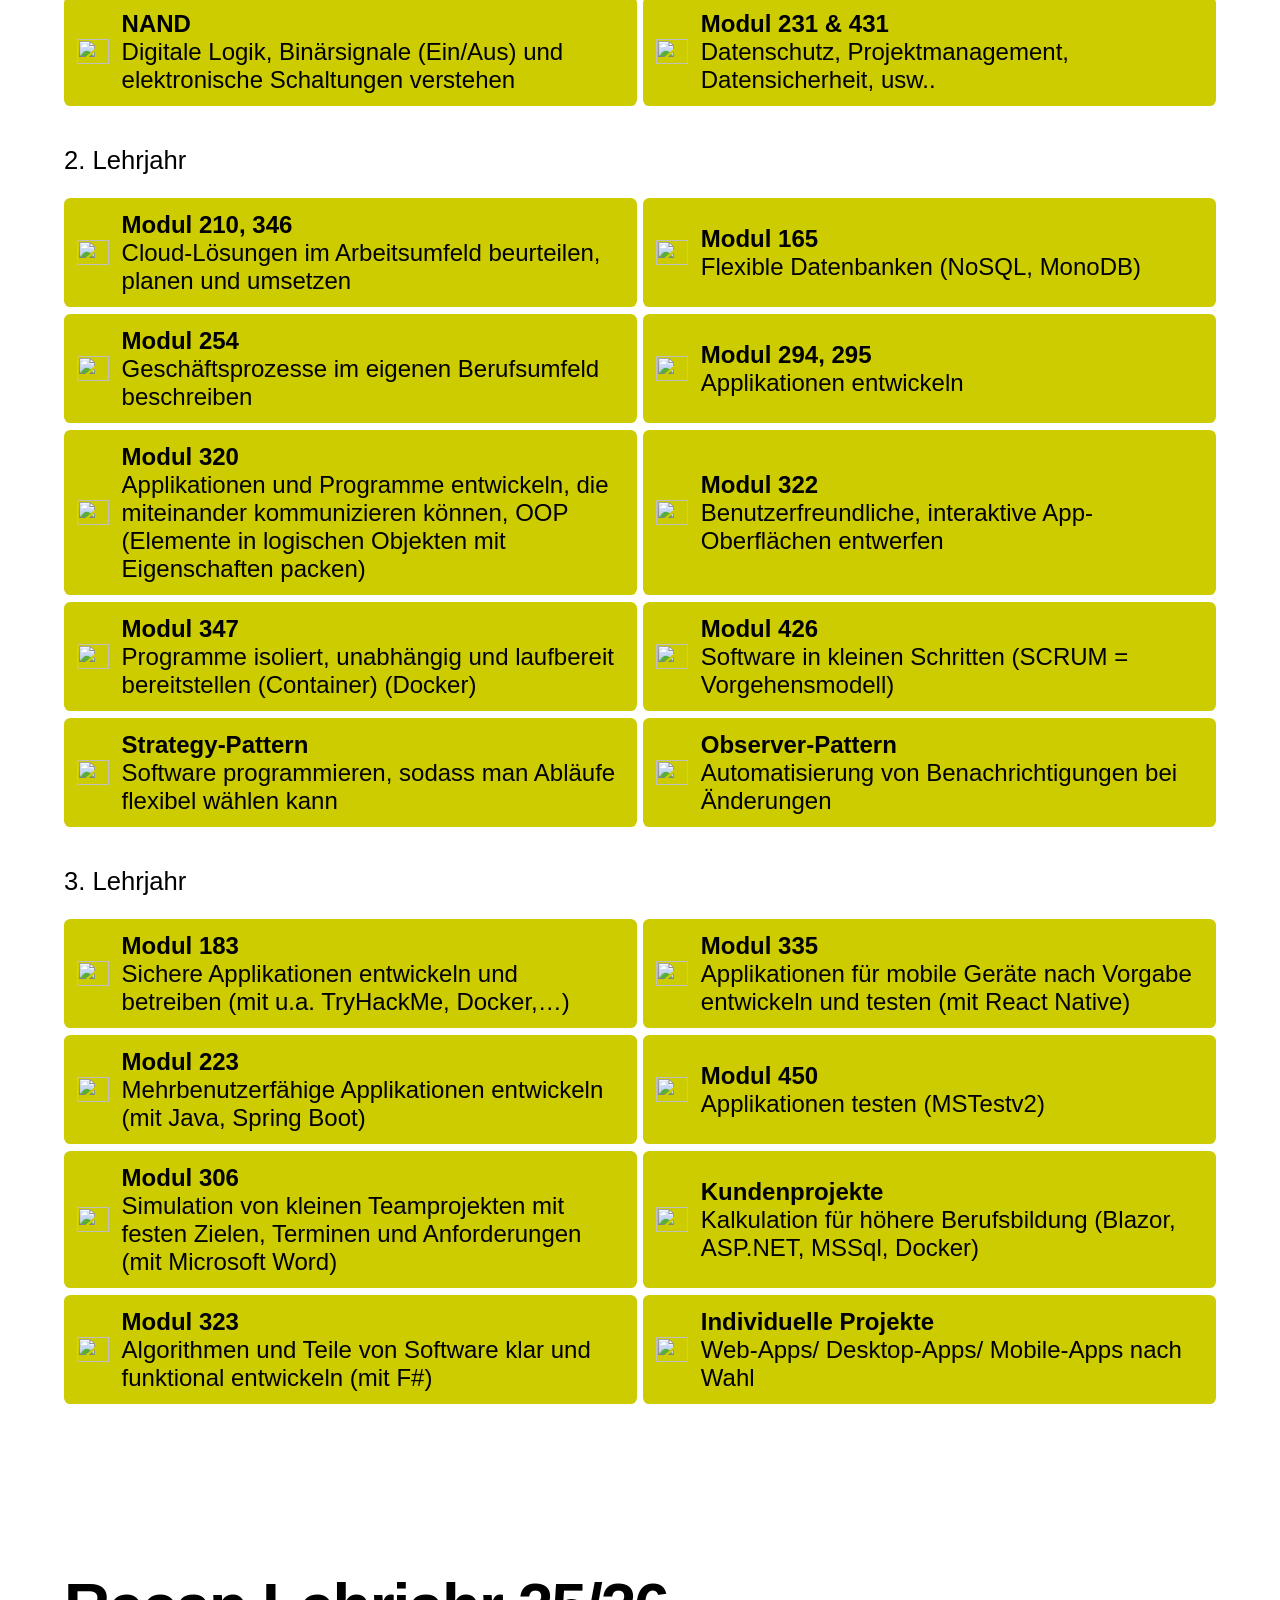
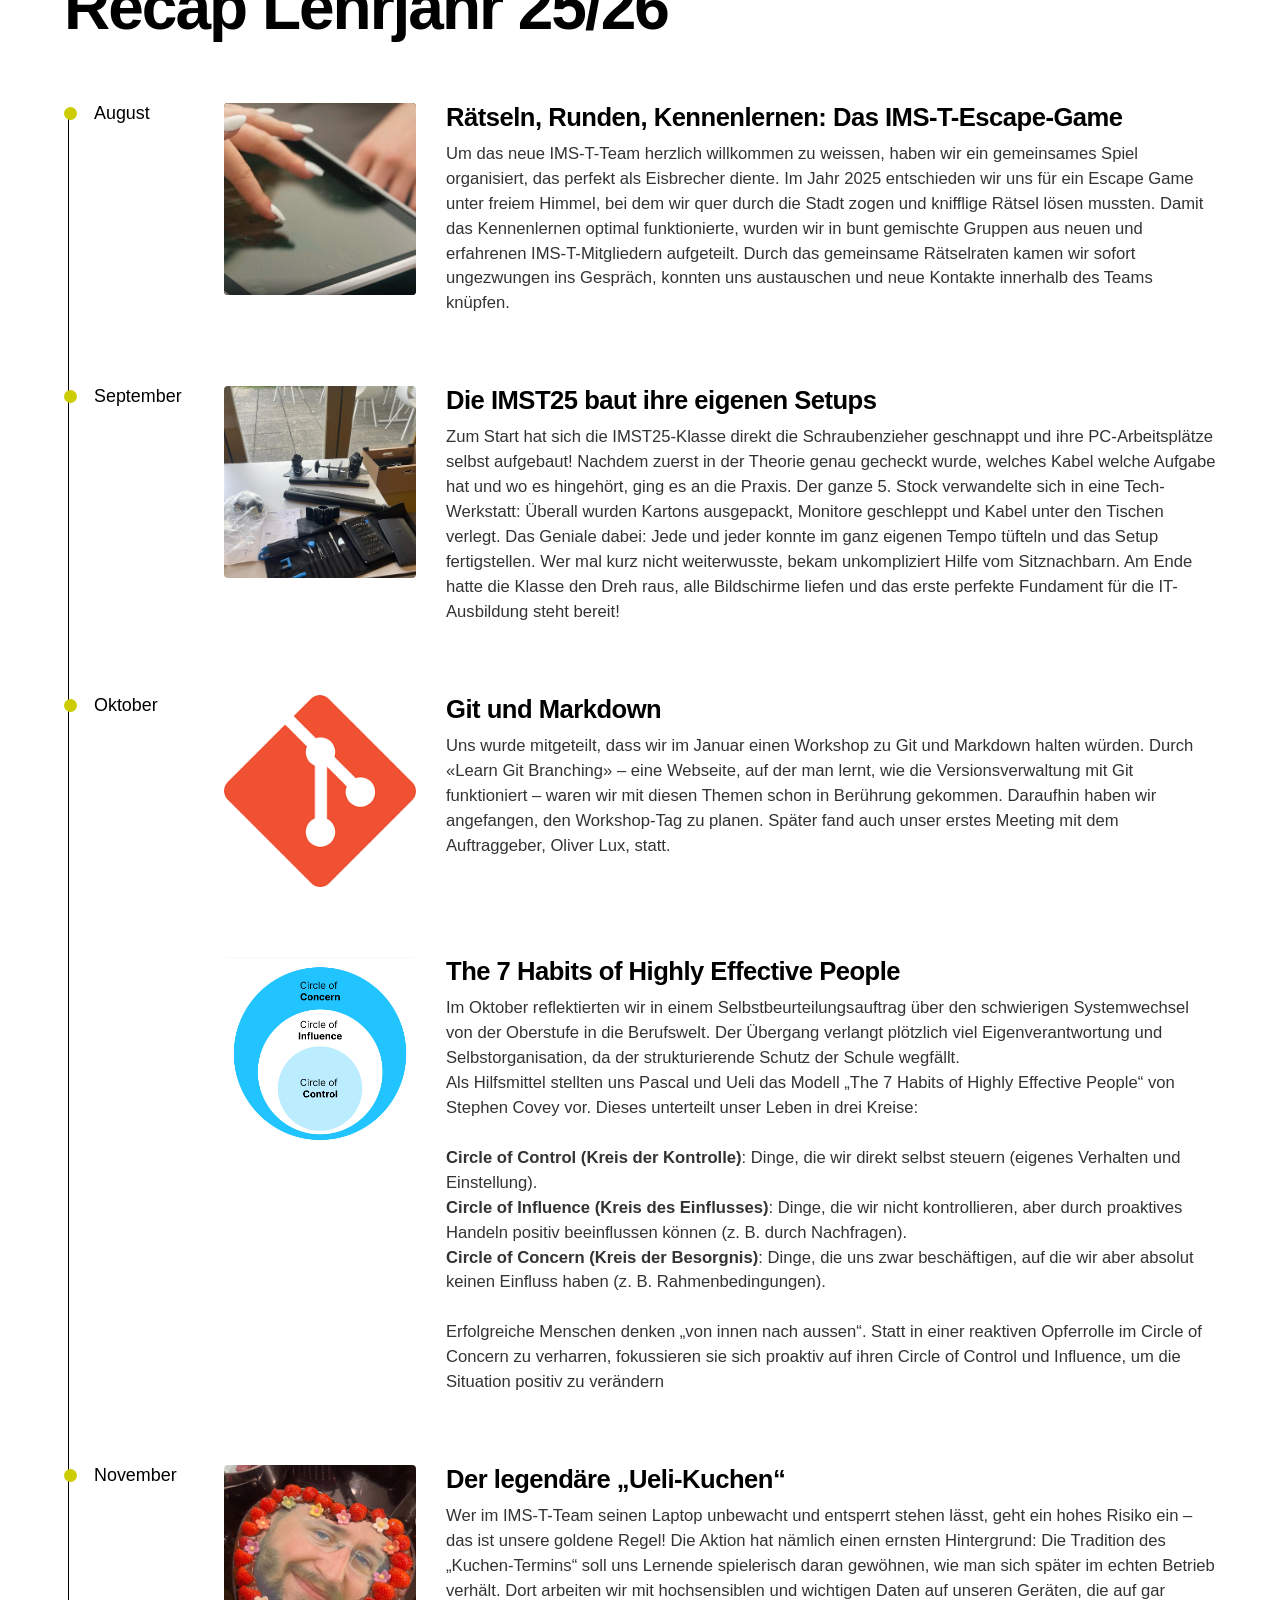
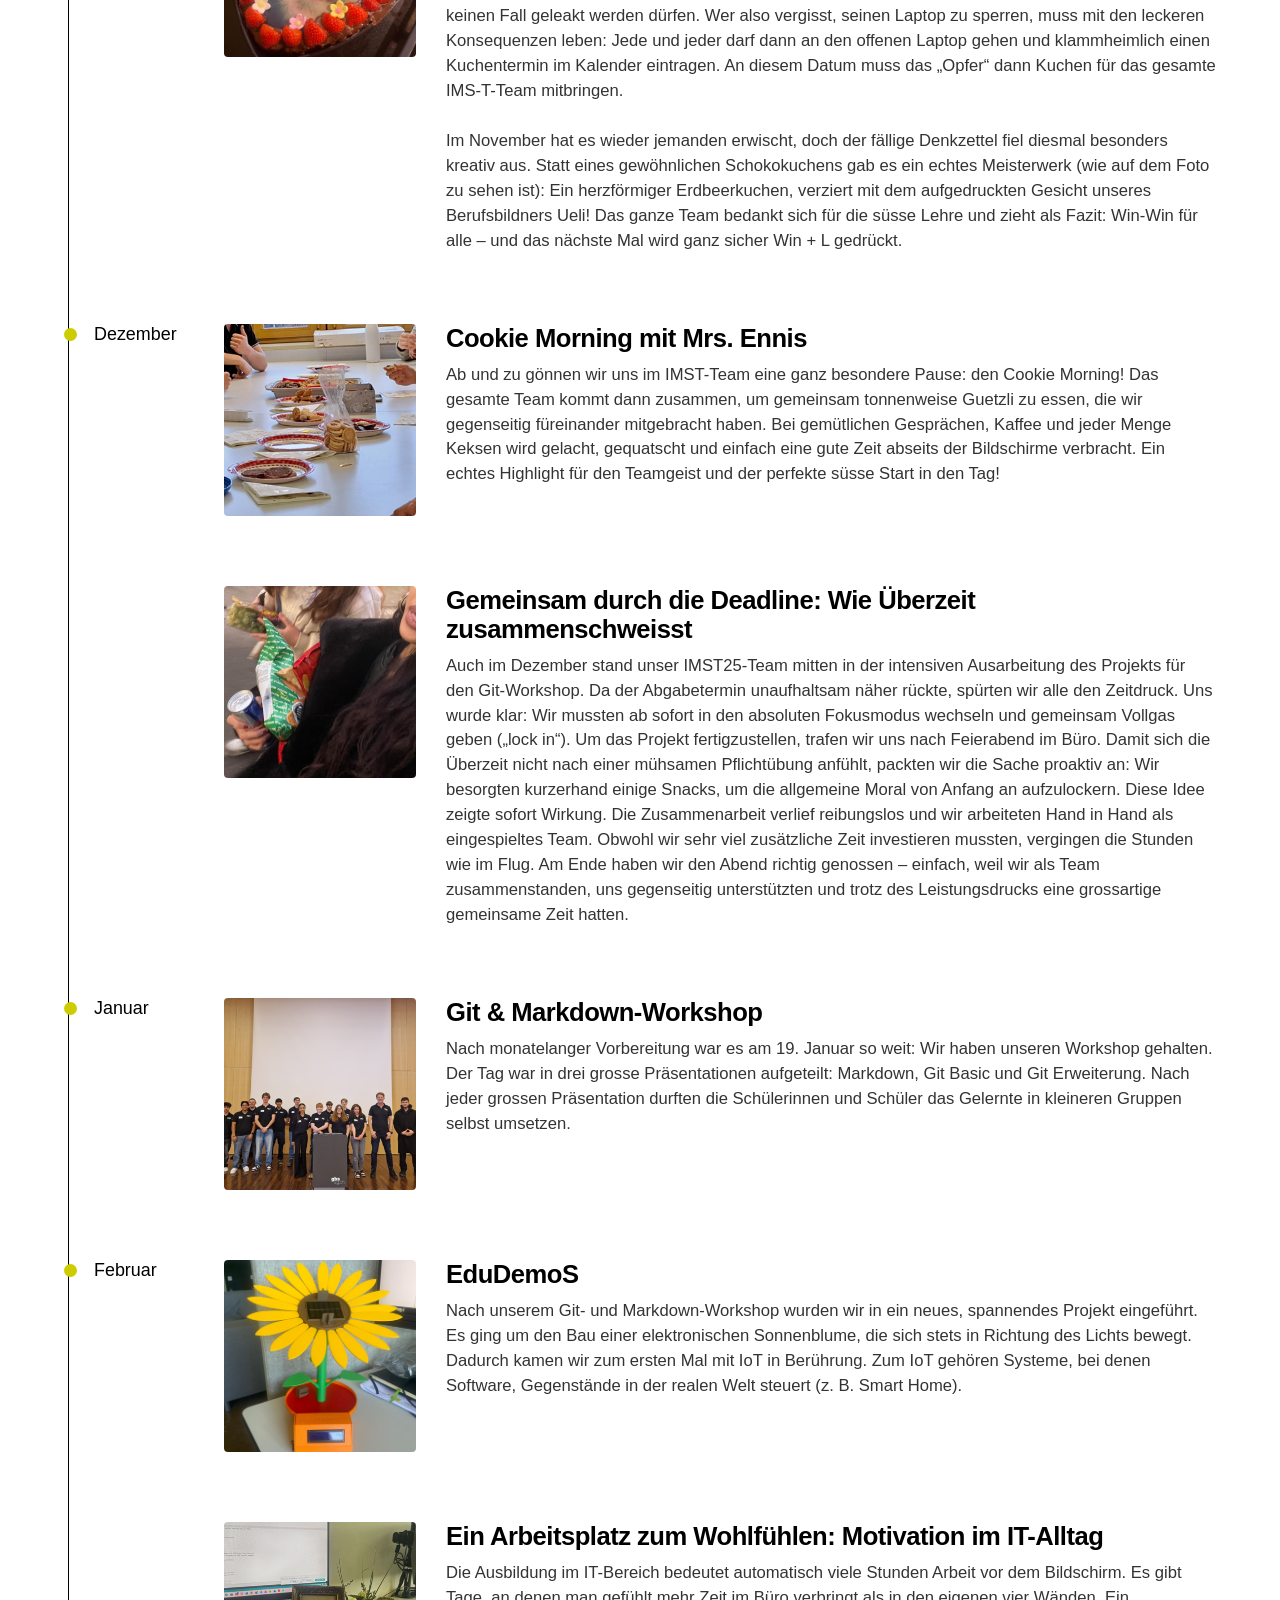
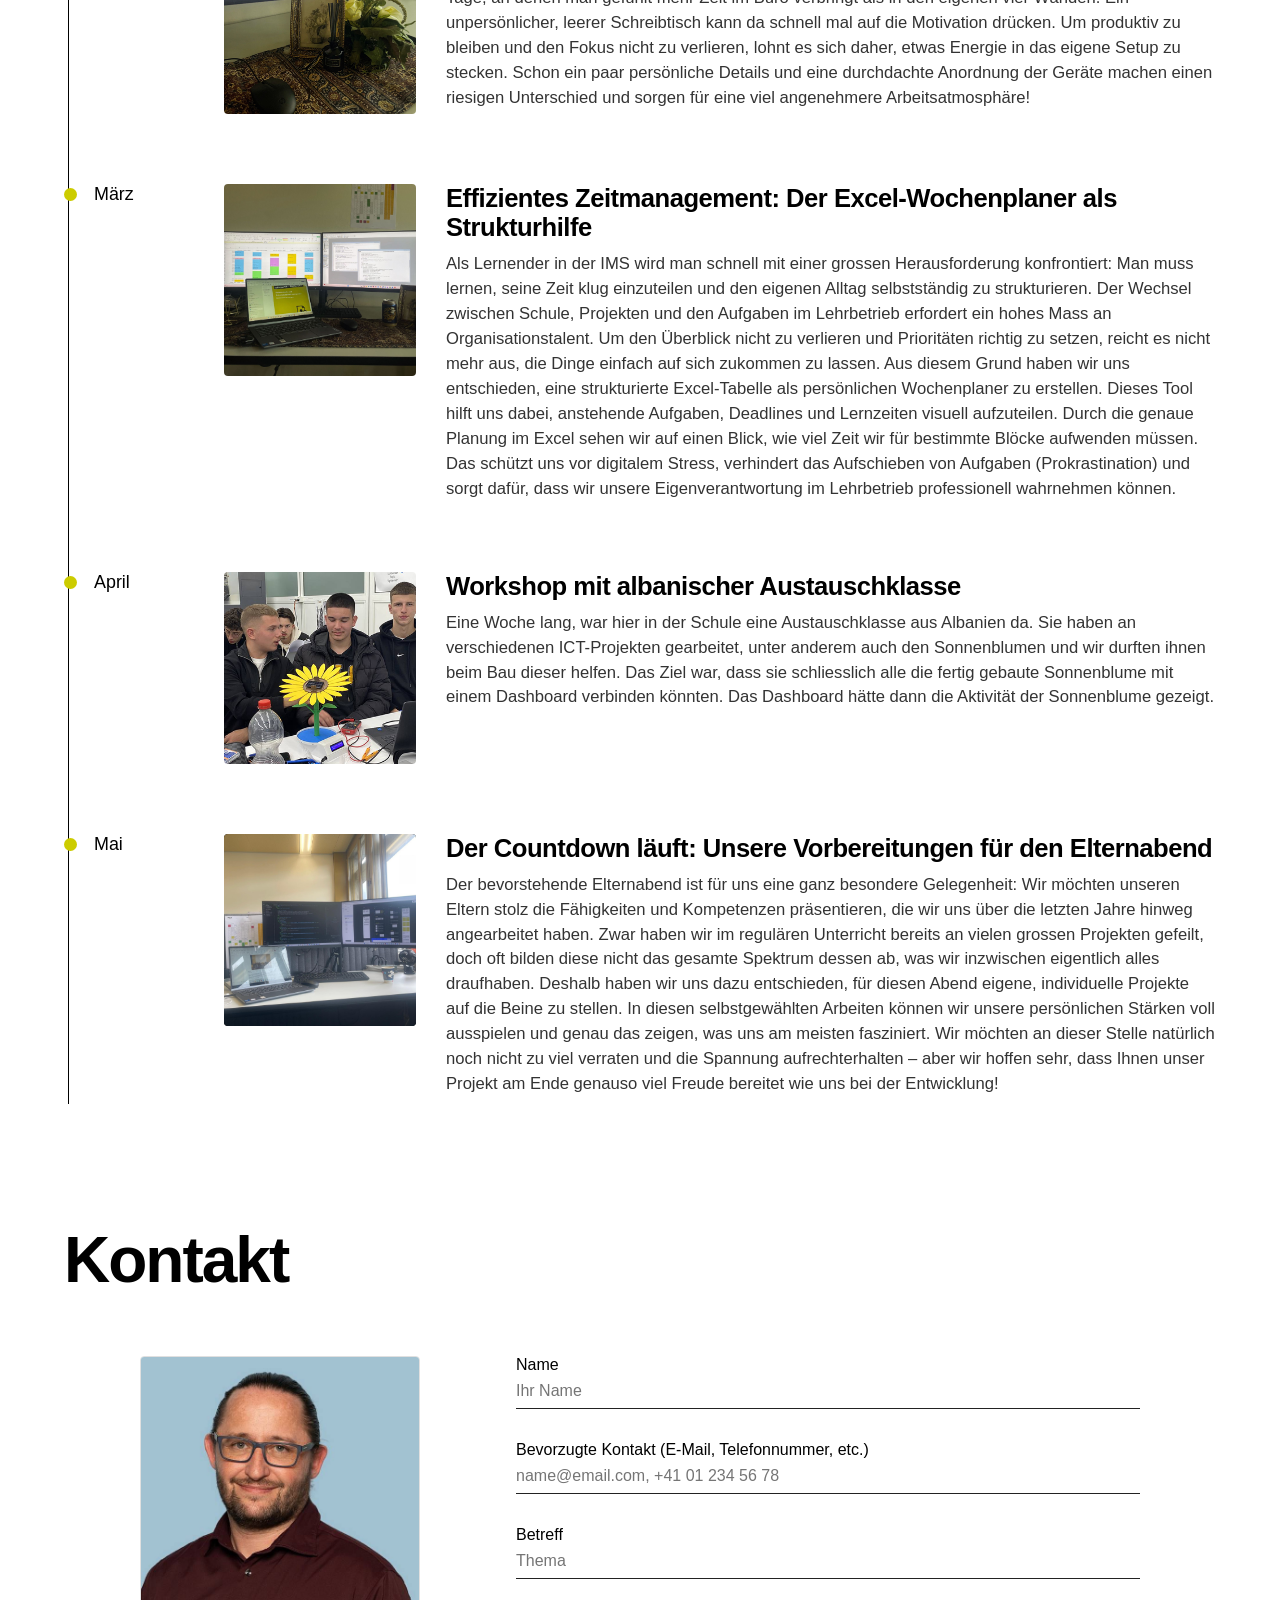
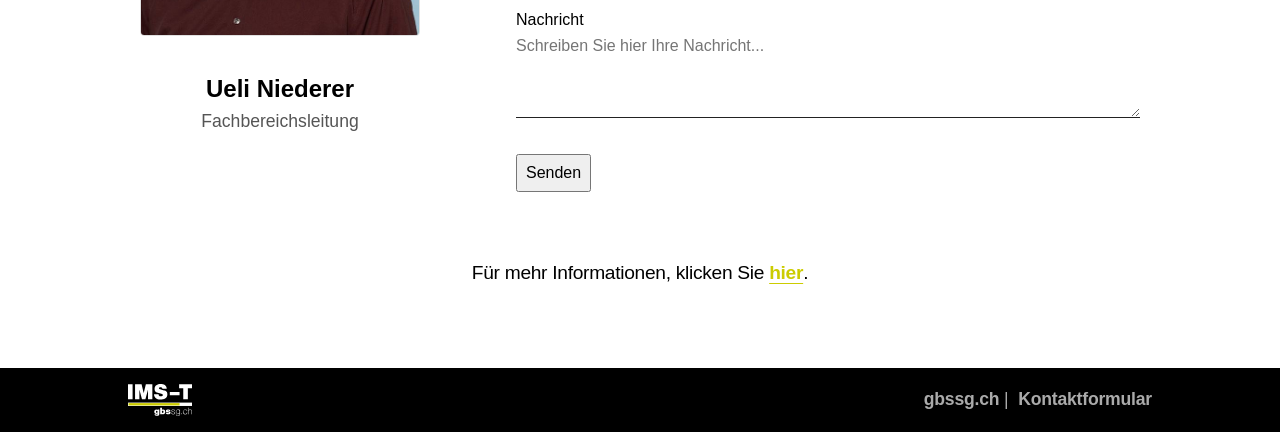
==== commit 8d92e626: "Merge branch 'Artikel' of https://github.com/Scrutto/html-ims-webseite into Artikel" ====
--- a/webseite.html
+++ b/webseite.html
@@ -722,7 +722,7 @@
         />
       </div>
       <div class="footer-text-container">
-        <a href="https://www.gbssg.ch" target="_blank" class="footer-link">gbssg.ch</a> | <a href="https://www.gbssg.ch/kontakt.html" class="footer-link">Impressum</a>
+        <a href="https://www.gbssg.ch" target="_blank" class="footer-link">gbssg.ch</a> | <a href="https://www.gbssg.ch/kontakt.html" class="footer-link">Kontaktformular</a>
       </div>
     </footer>
     <script src="script.js"></script>
--- a/webseite.css
+++ b/webseite.css
@@ -63,7 +63,7 @@
   text-decoration: none;
   color: #ffffff;
   font-weight: 400;
-  font-size: clamp(1.125rem, 2vw, 1.5rem);
+  font-size: clamp(1rem, 2vw, 1.5rem);
   transition: color 0.2s;
 }
 
@@ -99,7 +99,6 @@
   height: 100%;
   object-fit: cover;
 }
-
 
 .start-titles h1 {
   font-weight: 1000;
@@ -149,7 +148,9 @@
 }
 
 .skill-icon {
-  width: 2.5rem;
+  width: clamp(1.5rem, 2.5vw, 3rem);
+  height: clamp(1.5rem, 2vw, 3rem);
+  flex-shrink: 0;
 }
 
 .skill-icon img {
@@ -283,7 +284,7 @@
   border-radius: 4px;
   display: flex;
   flex-direction: column;
-  box-sizing: border-box; 
+  box-sizing: border-box;
   overflow: hidden;
 }
 
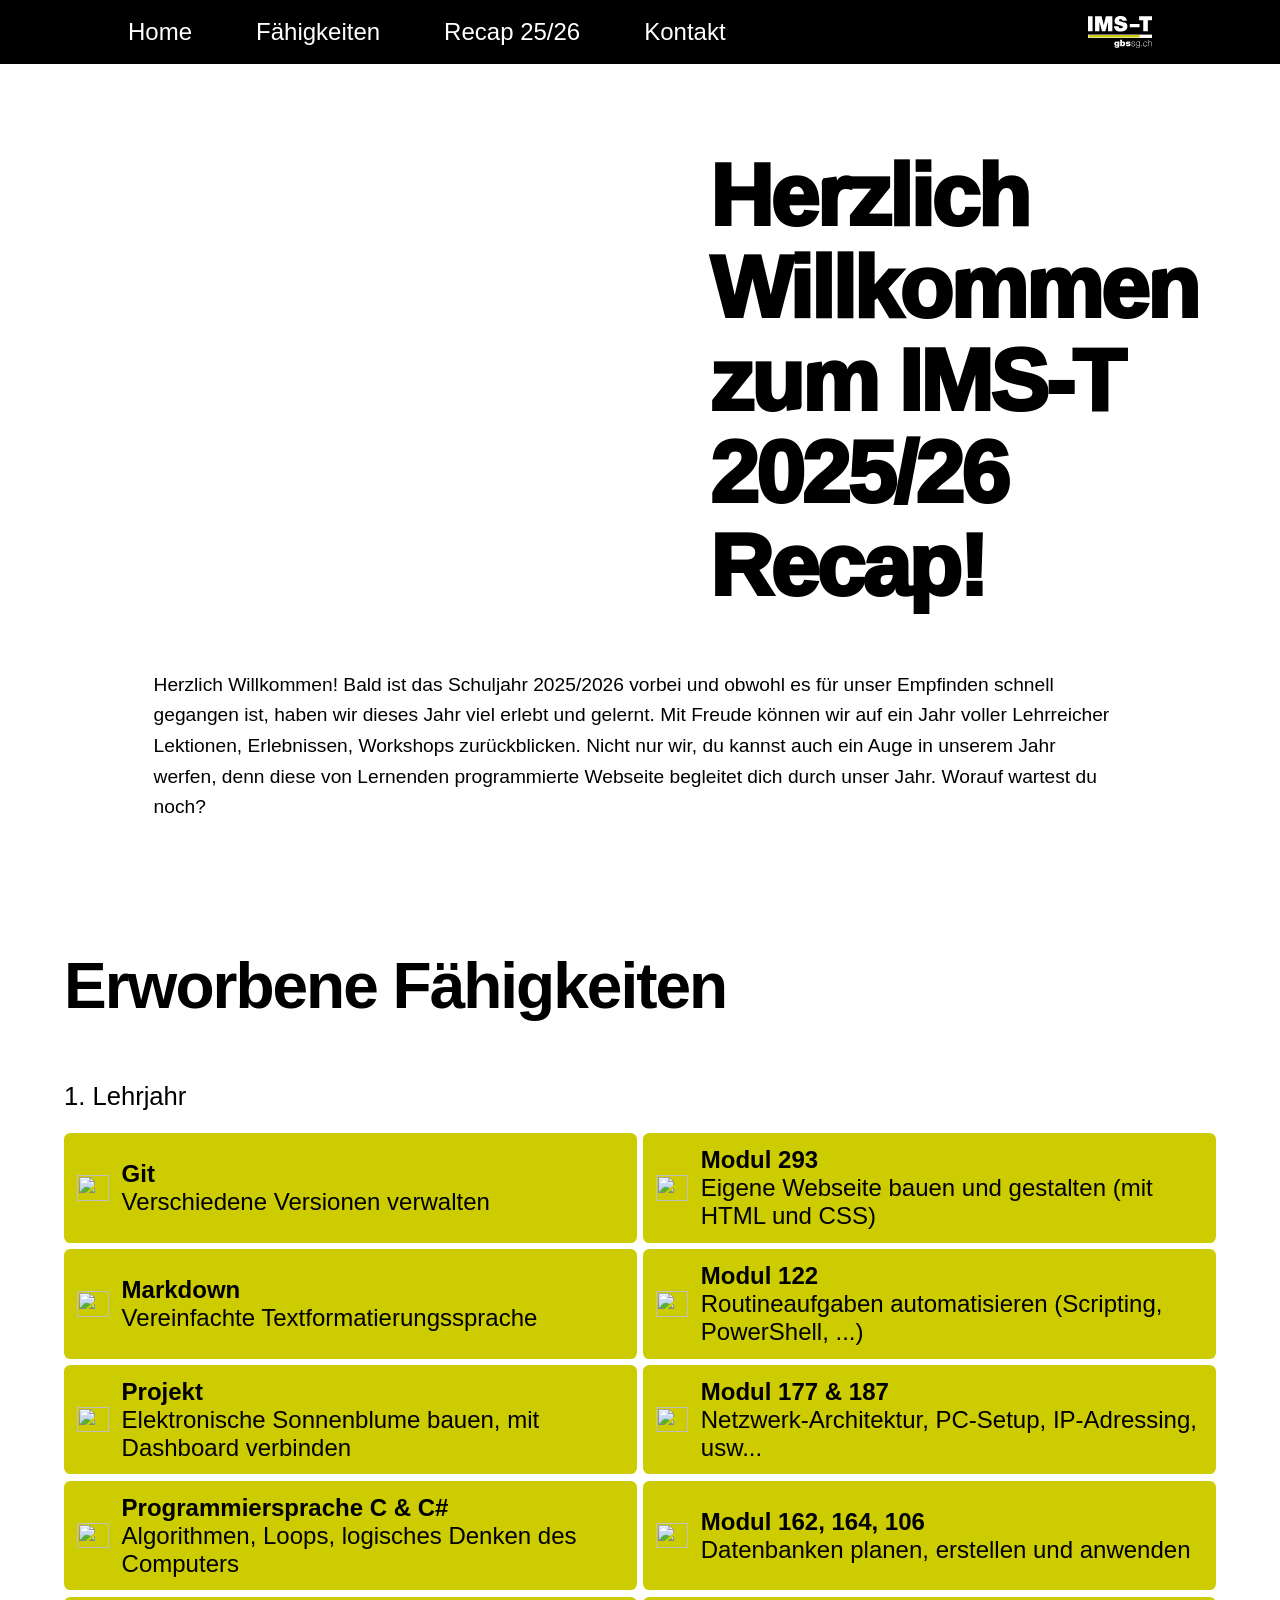
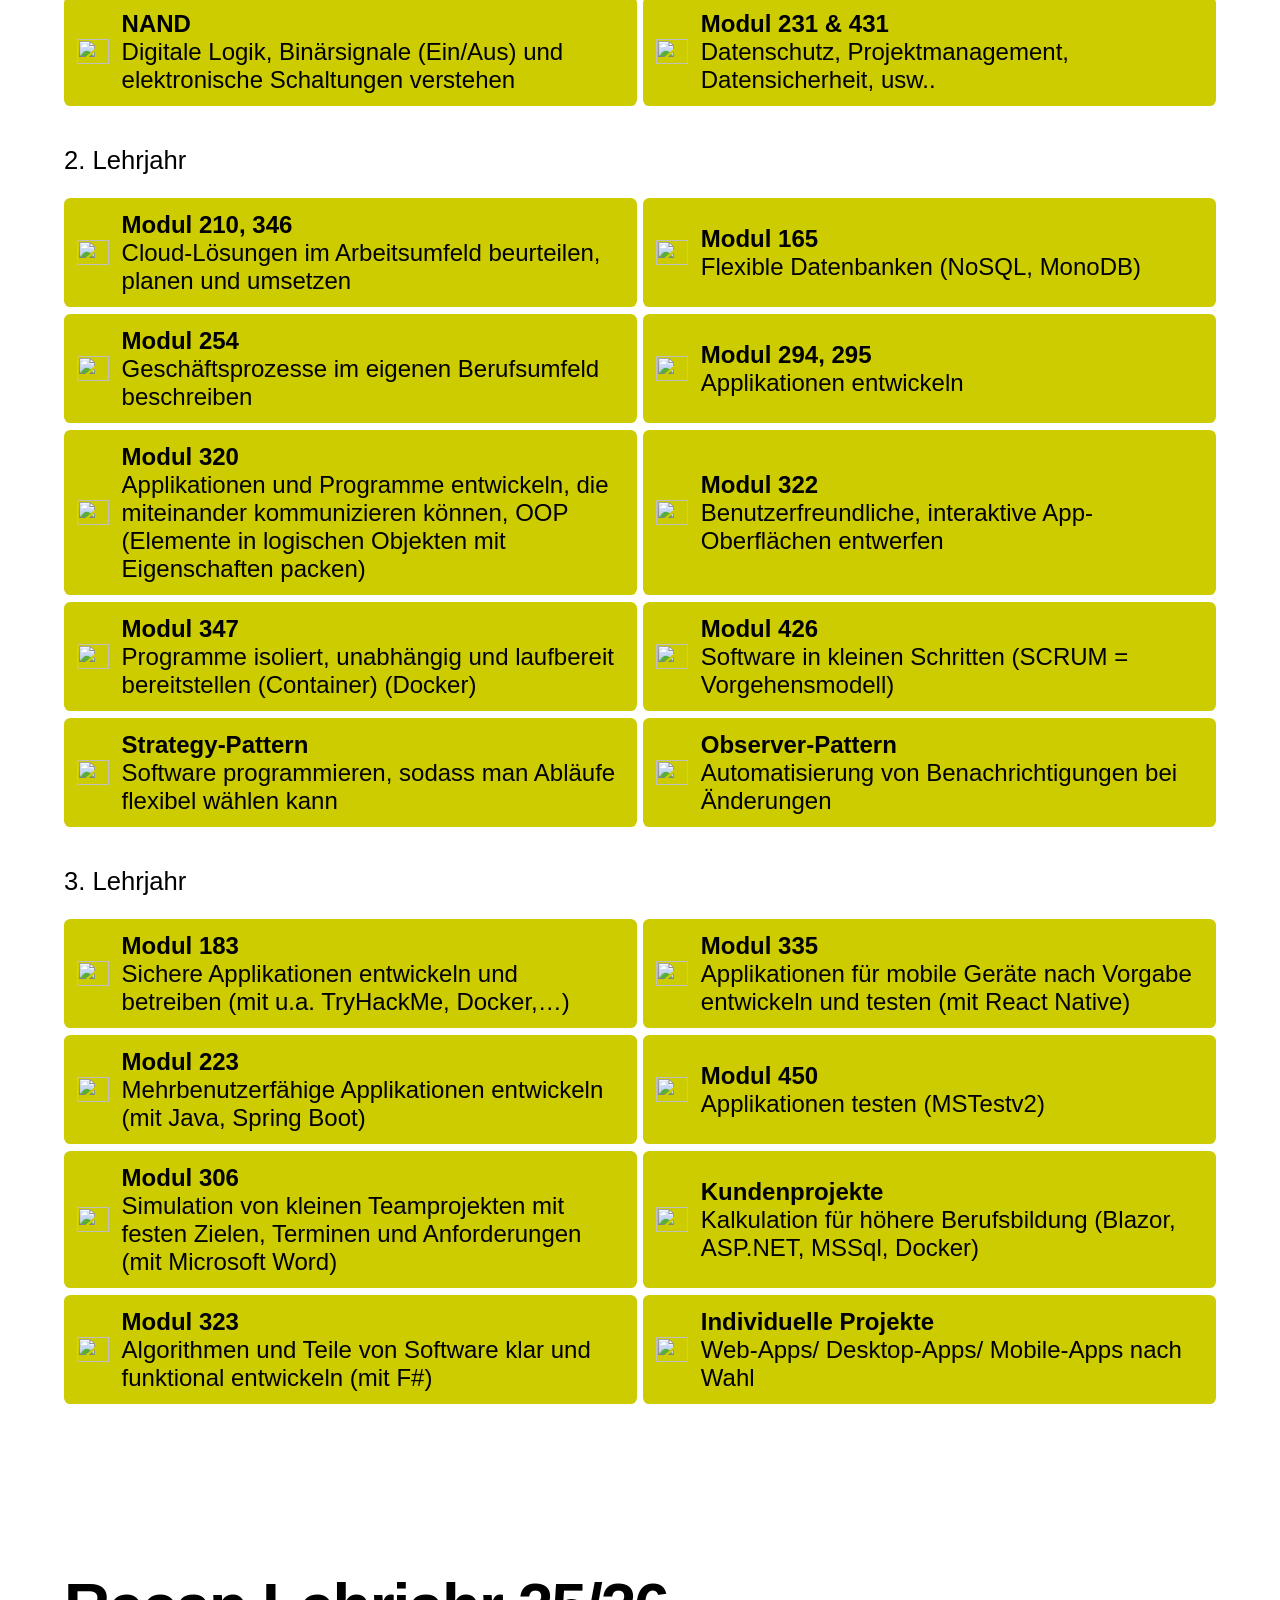
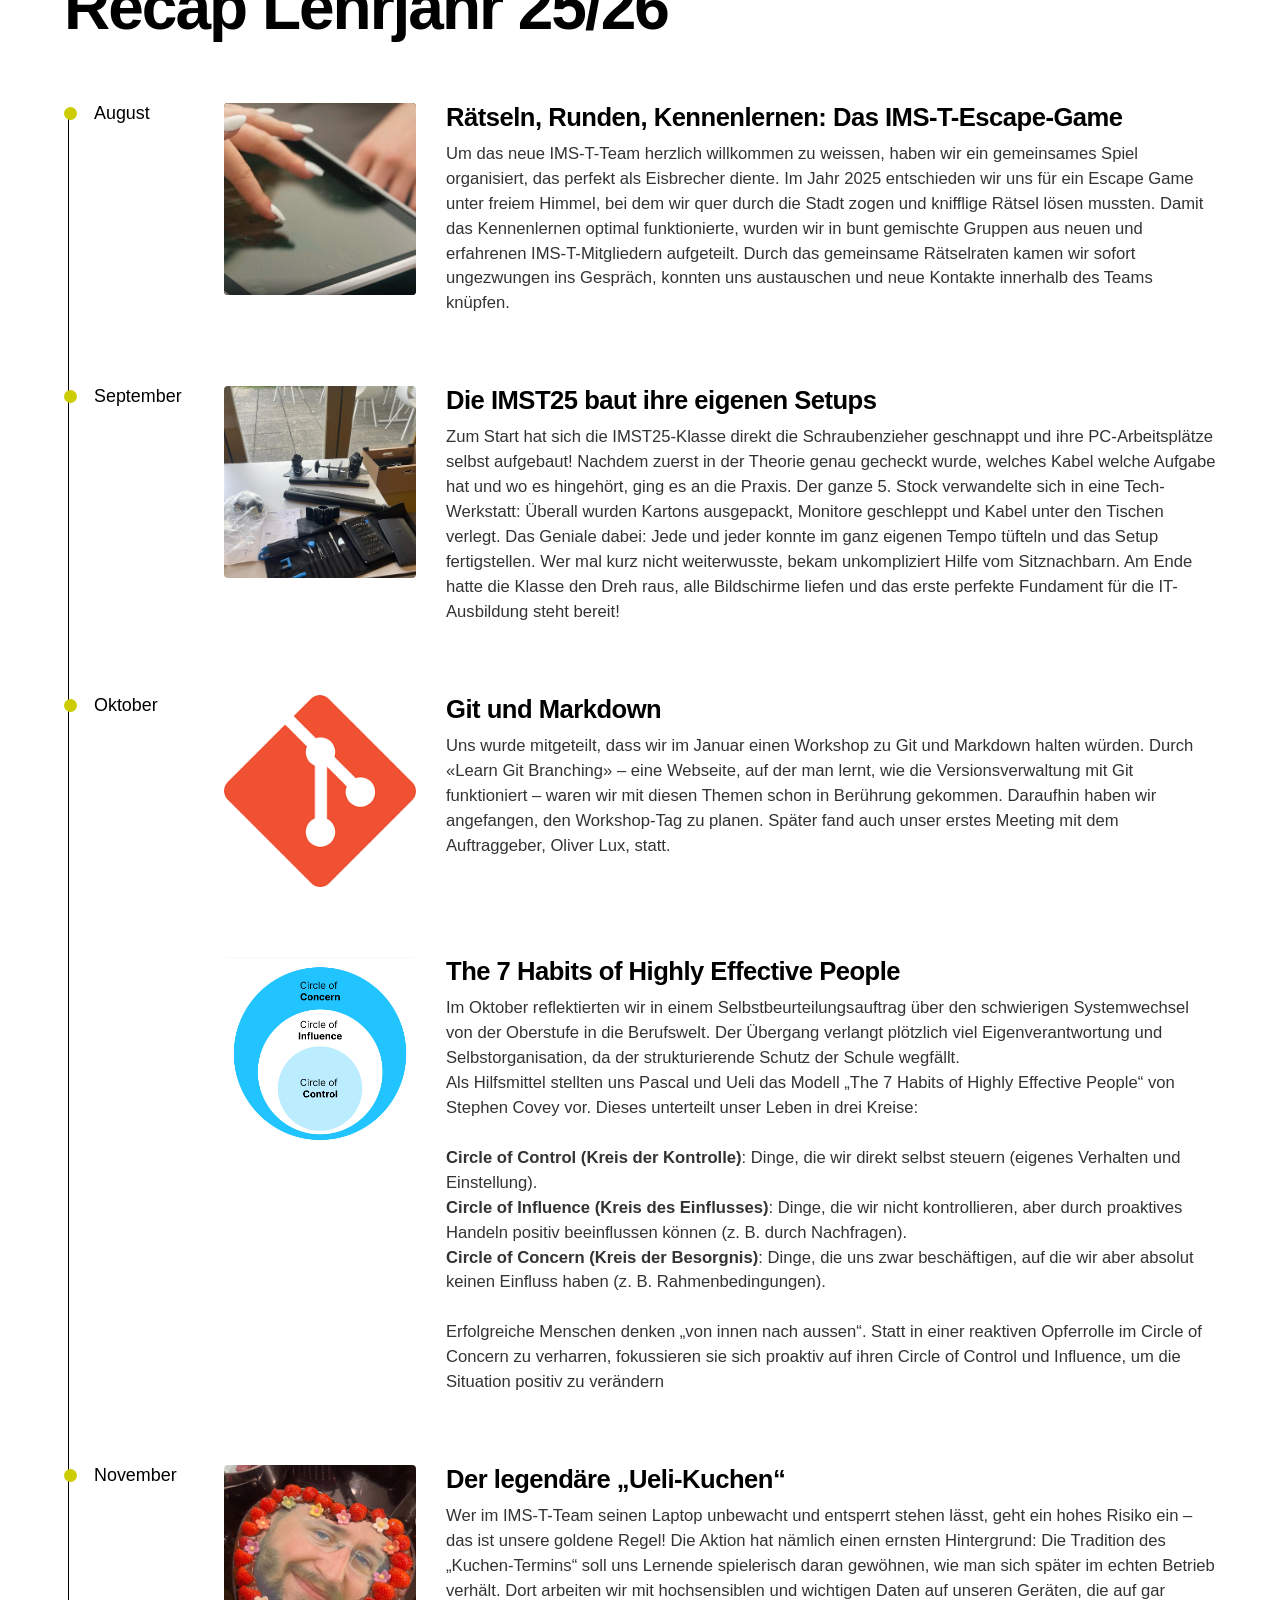
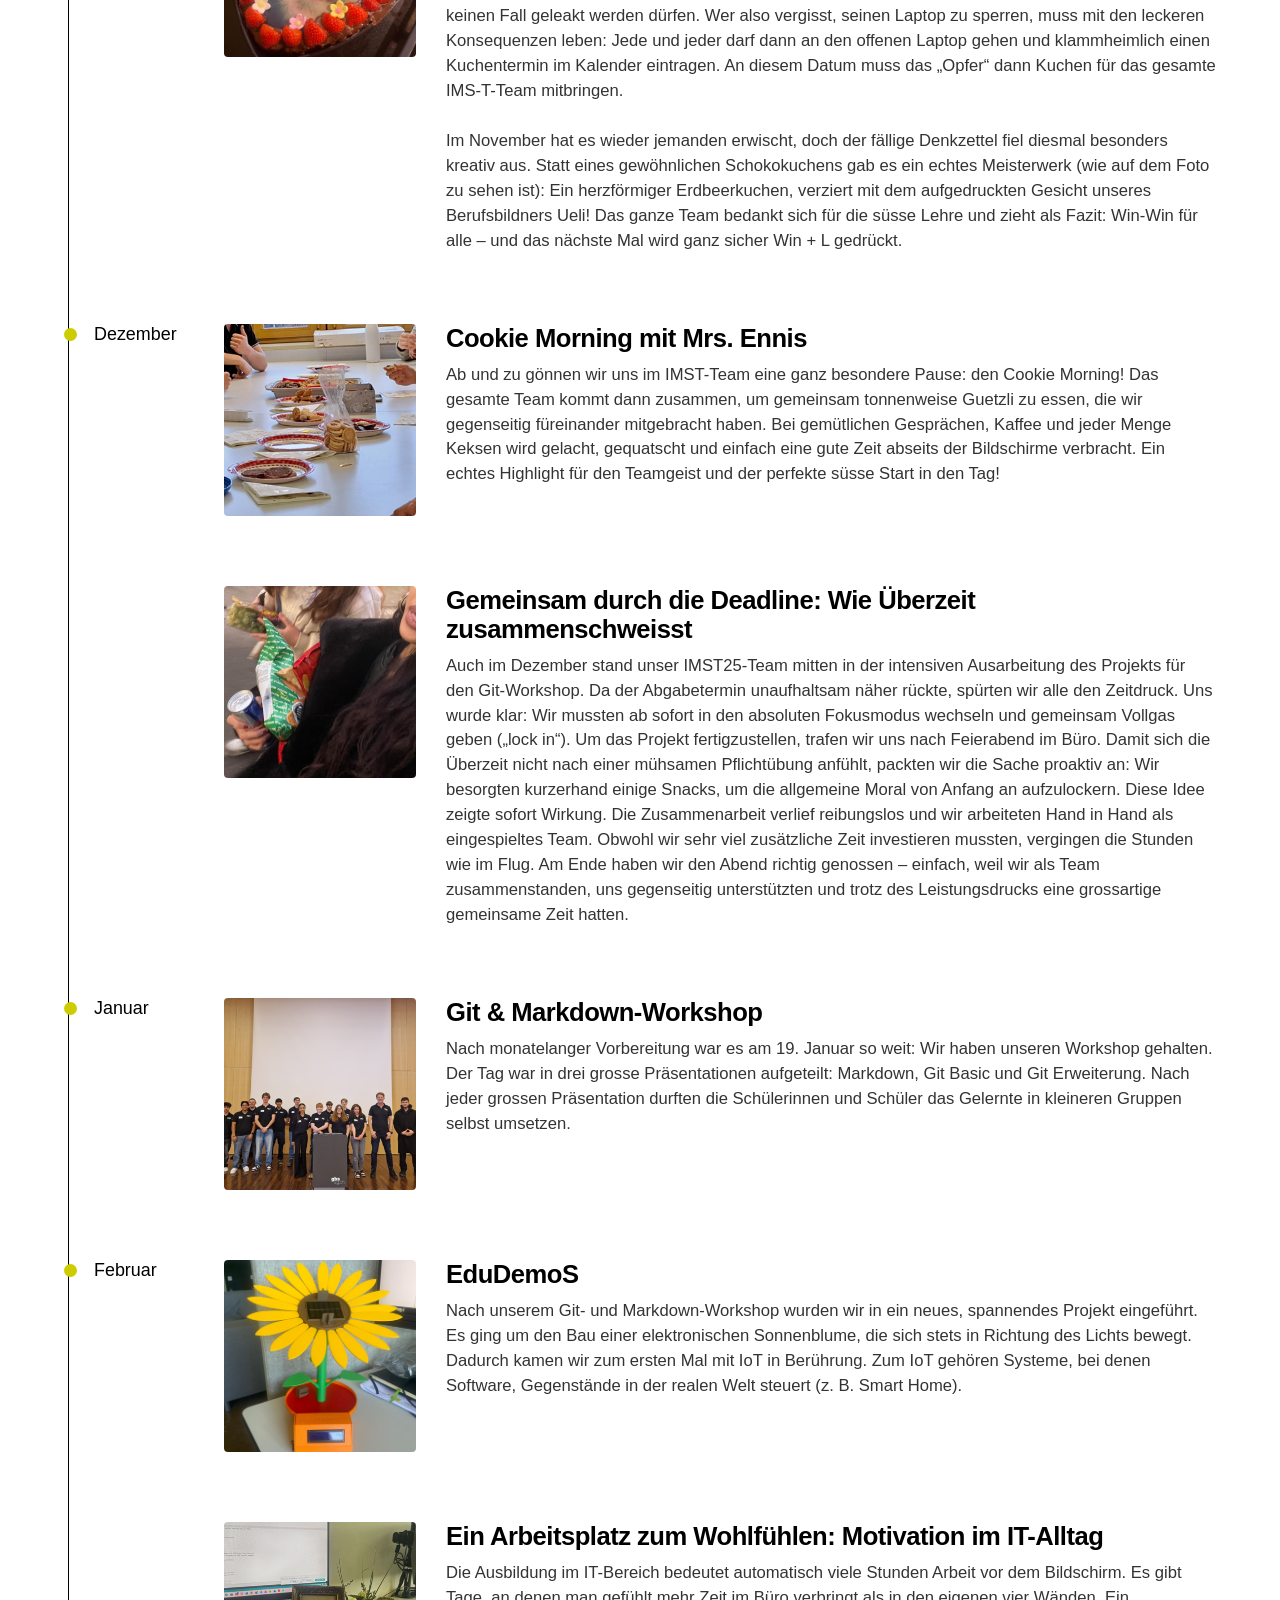
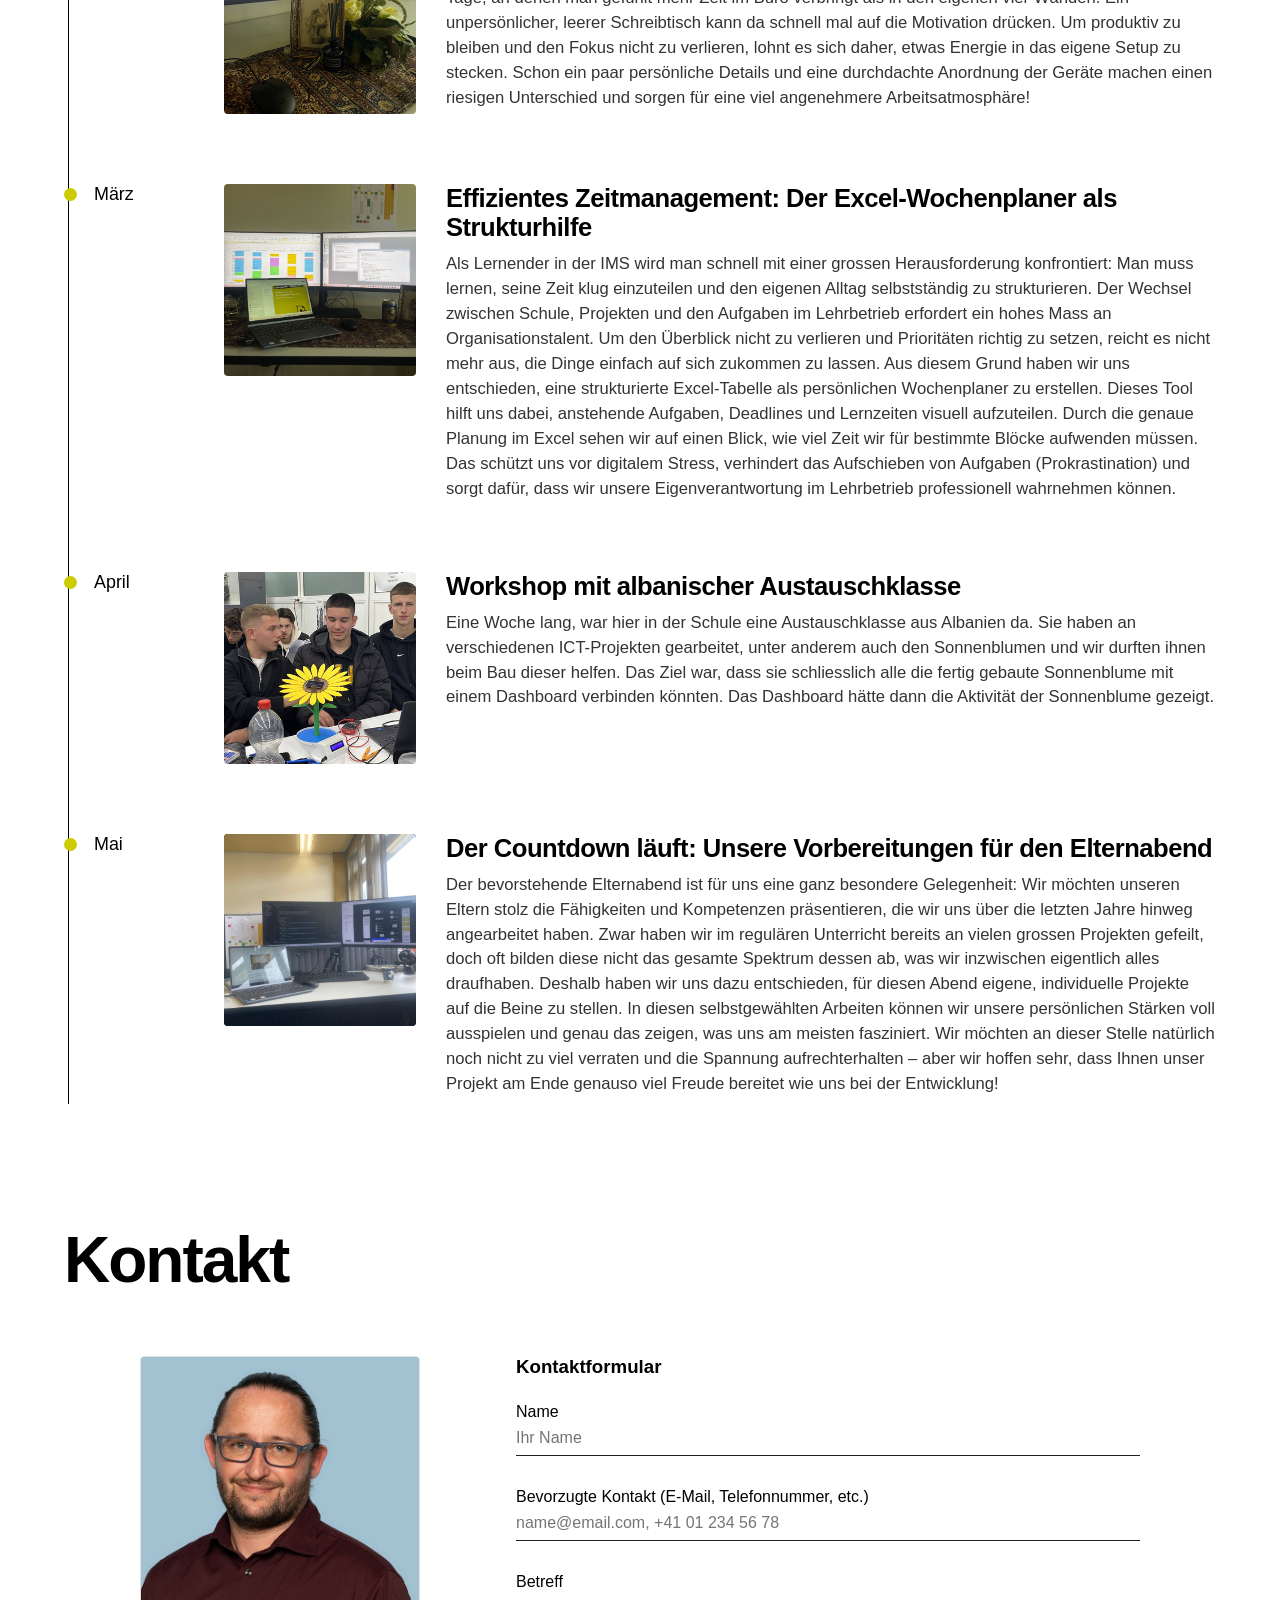
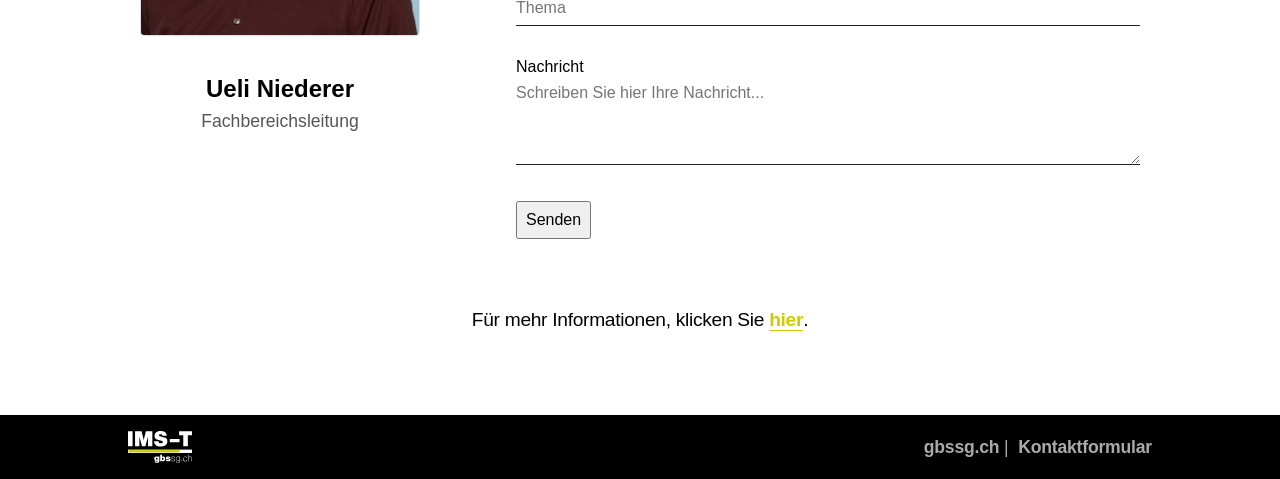
==== commit f06b2309: ""Kontaktformular" Titel" ====
--- a/webseite.html
+++ b/webseite.html
@@ -679,6 +679,8 @@
         </div>
 
         <div class="form-wrapper">
+          <h3>Kontaktformular</h3>
+          <p>&nbsp;</p>
           <form class="contact-form" id="ContactForm">
             <div class="form-group">
               <label>Name</label>
